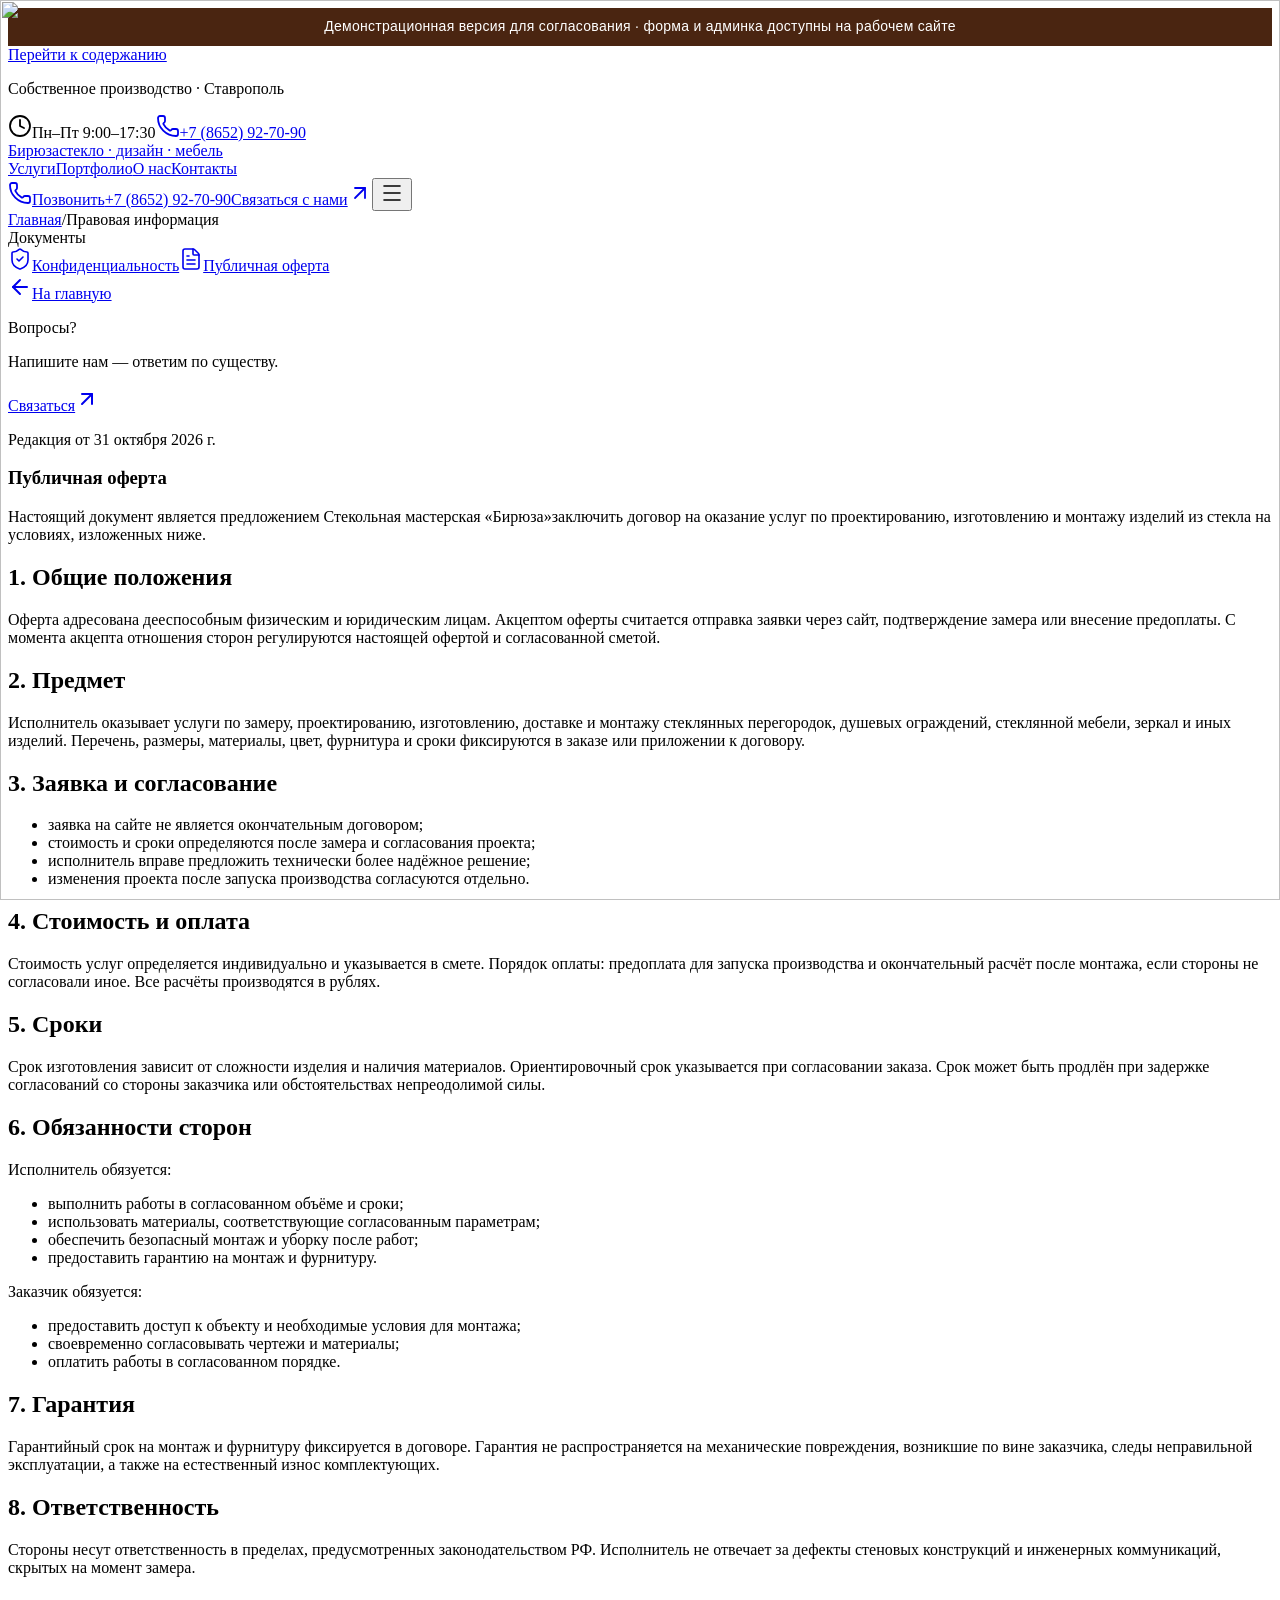
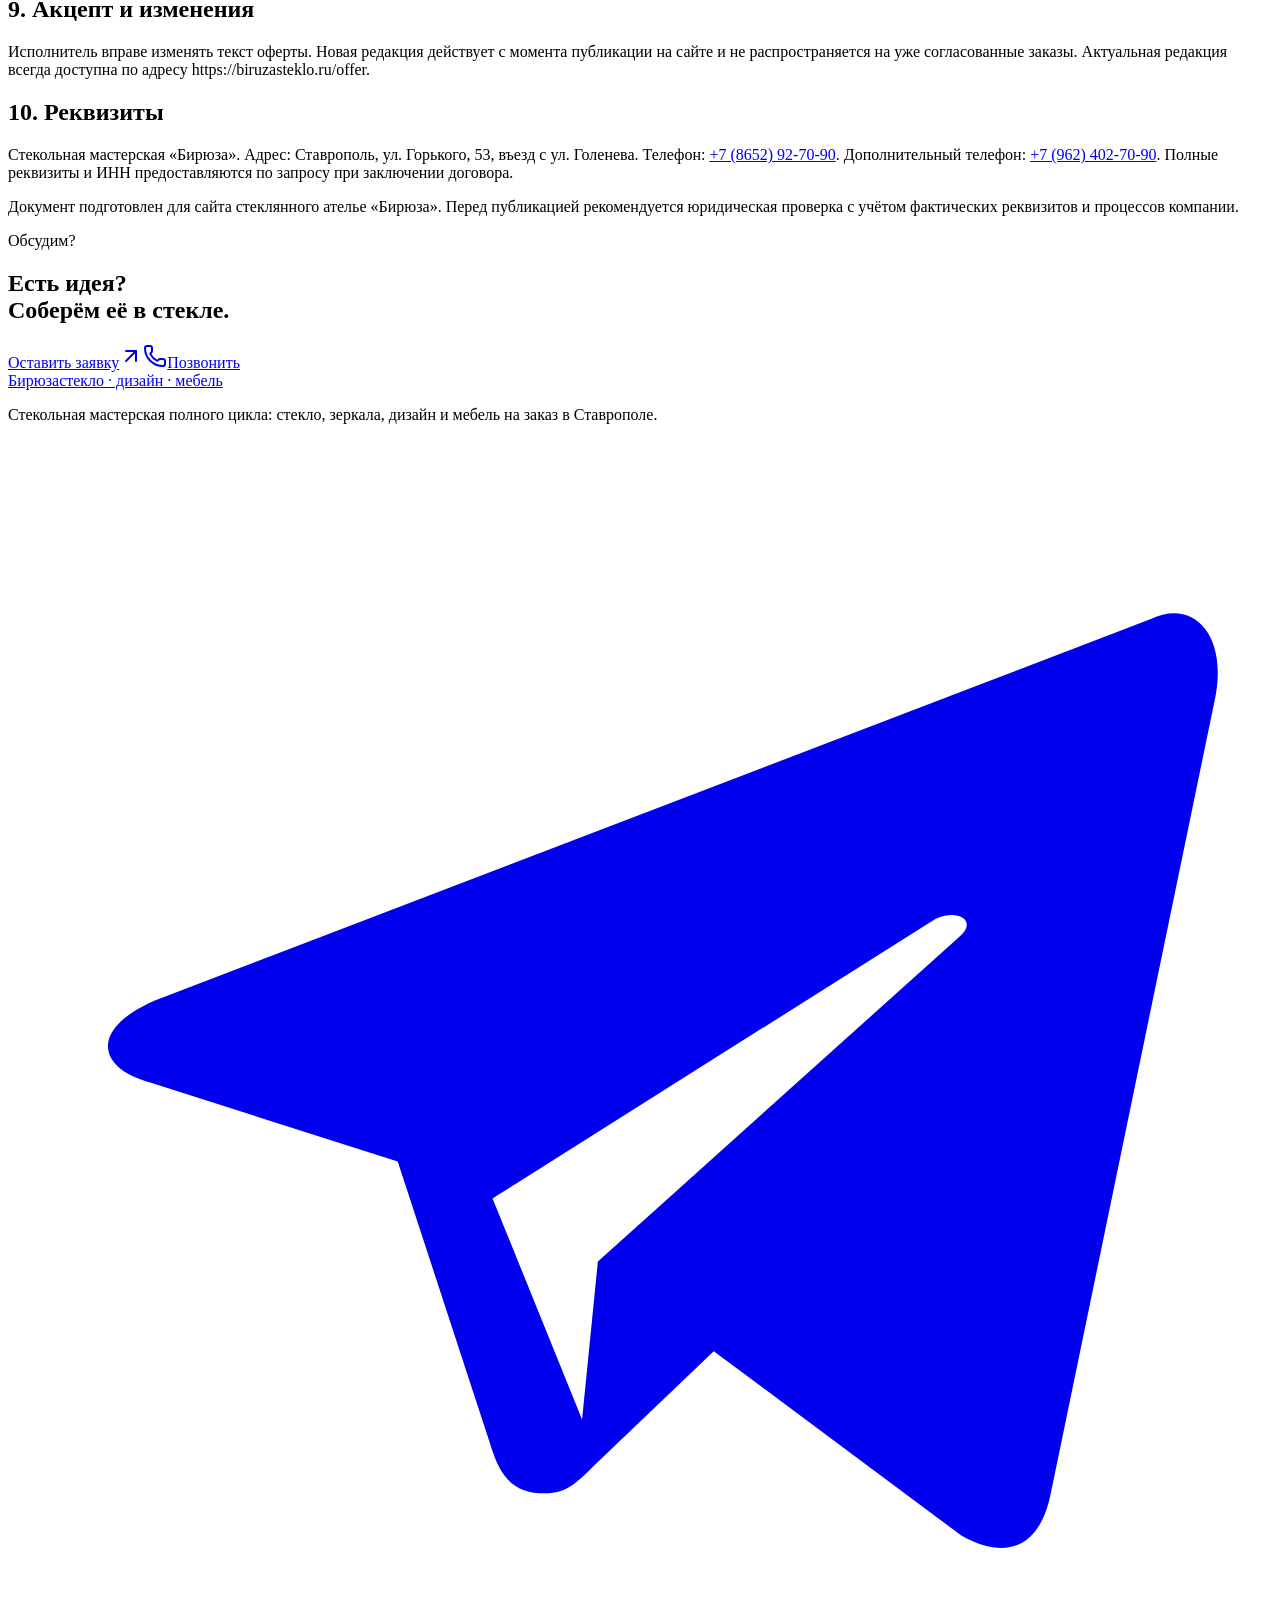
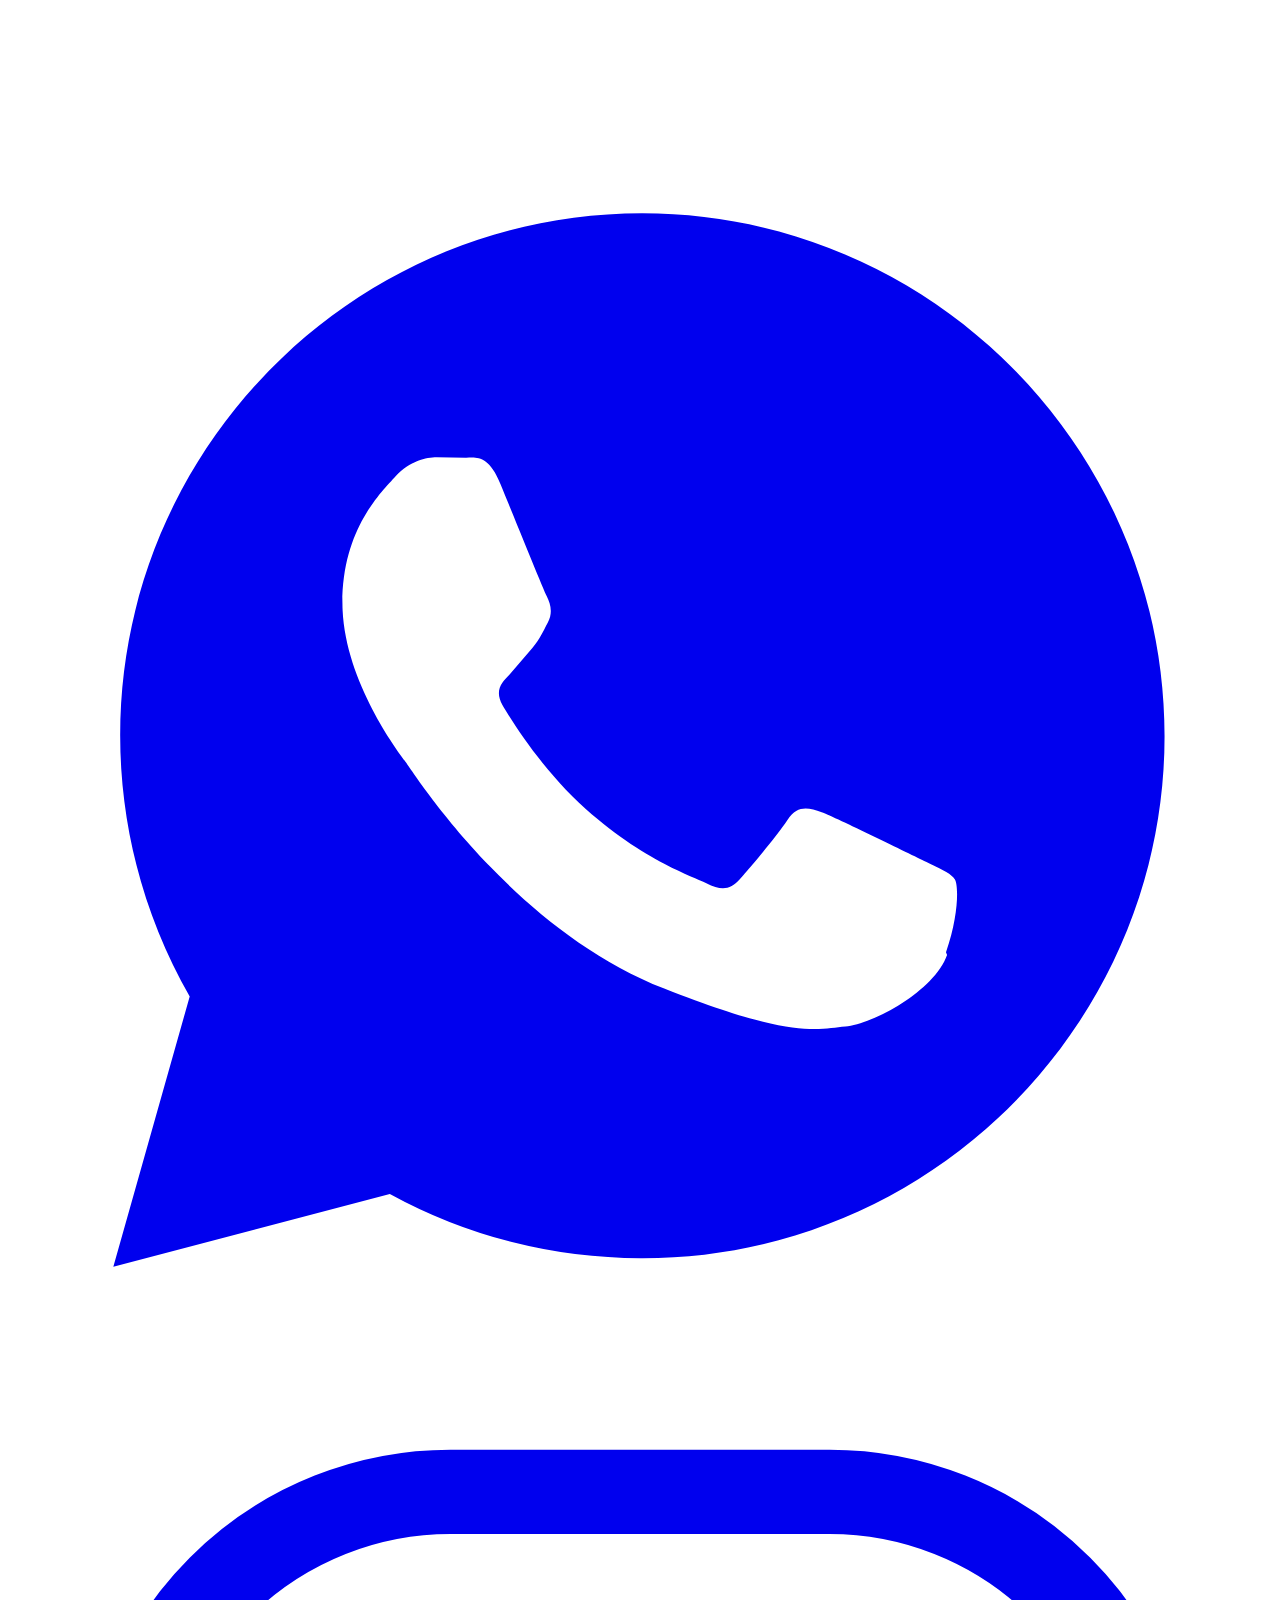
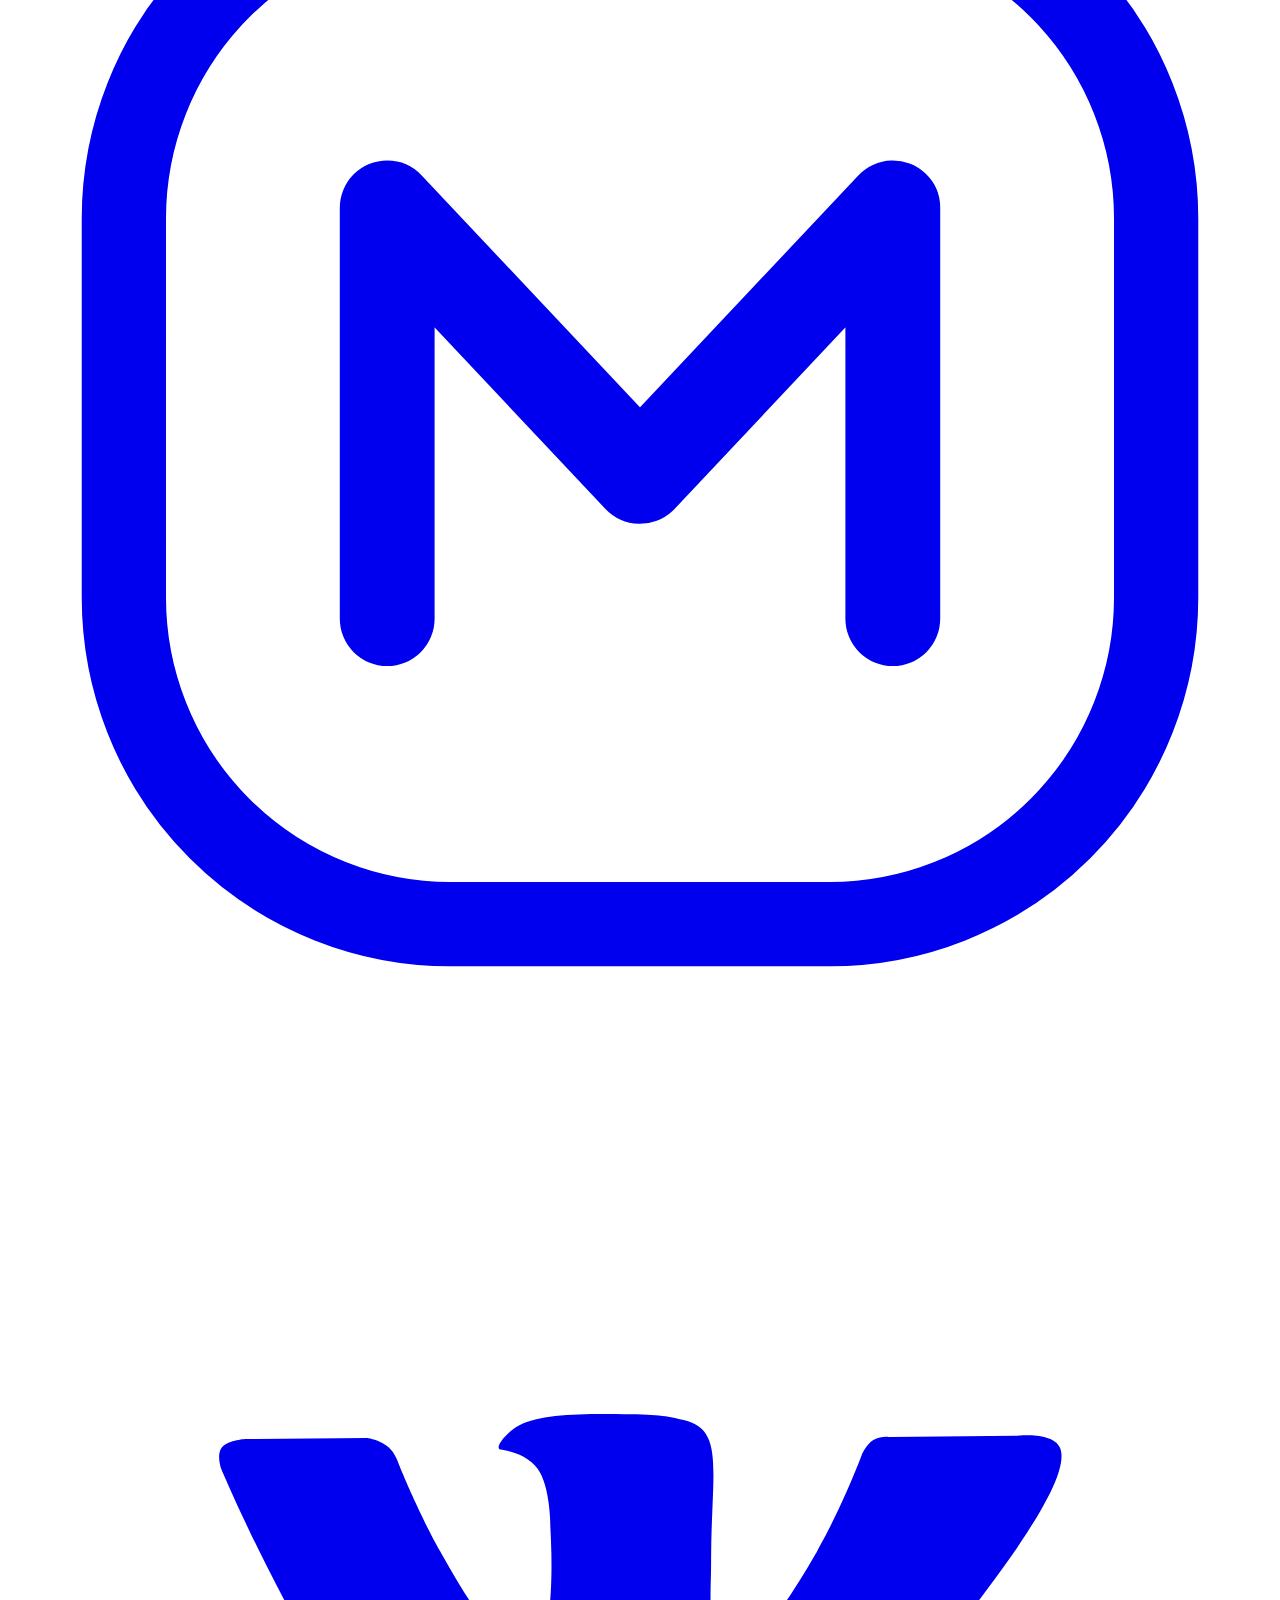
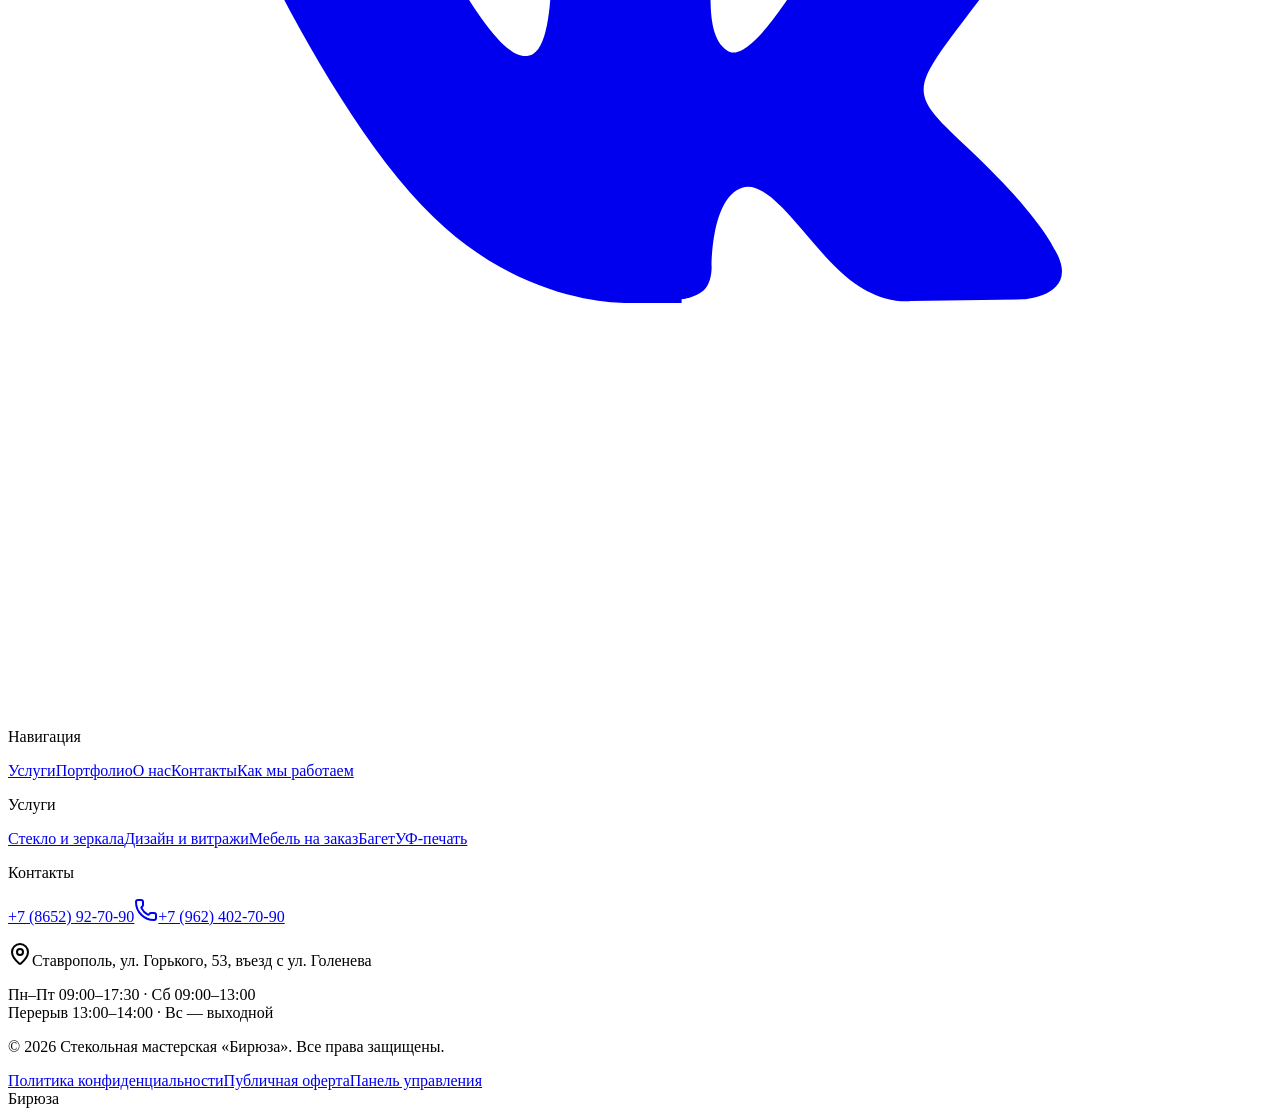
==== offer/index.html @ 962a3eff "Biryuza static preview for approval" ====
<!DOCTYPE html>
<html lang="ru"><head><base href="/biryuza-preview/"><meta charset="utf-8"><meta name="viewport" content="width=device-width, initial-scale=1"><link rel="stylesheet" href="assets/css/f6f8ce26c393e2b7.css" data-precedence="next"><meta name="theme-color" content="#4A2511"><meta name="color-scheme" content="light"><title>Публичная оферта — Бирюза</title><meta name="description" content="Условия оказания услуг стекольной мастерской «Бирюза»: стекло, зеркала, дизайн и мебель на заказ."><meta name="application-name" content="Стекольная мастерская «Бирюза»"><meta name="author" content="Стекольная мастерская «Бирюза»"><link rel="manifest" href="/manifest.webmanifest"><meta name="keywords" content="стекольная мастерская Ставрополь,стекло и зеркала,зеркала на заказ,стеклянные перегородки,душевые кабины из стекла,мебель на заказ,витражи,Бирюза,улица Горького 53"><meta name="creator" content="Стекольная мастерская «Бирюза»"><meta name="robots" content="index, follow"><meta name="category" content="Строительство и дизайн интерьера"><link rel="canonical" href="https://biruzasteklo.ru/offer"><meta property="og:title" content="Бирюза — стекло, дизайн и мебель в Ставрополе"><meta property="og:description" content="Стекольная мастерская «Бирюза» в Ставрополе: стекло, зеркала, дизайн и мебель на заказ. Собственное производство, замер, изготовление и монтаж."><meta property="og:url" content="https://biruzasteklo.ru"><meta property="og:site_name" content="Бирюза"><meta property="og:locale" content="ru_RU"><meta property="og:image" content="https://biruzasteklo.ru/images/og.jpg"><meta property="og:image:width" content="1200"><meta property="og:image:height" content="630"><meta property="og:image:alt" content="Стекольная мастерская «Бирюза»"><meta property="og:type" content="website"><meta name="twitter:card" content="summary_large_image"><meta name="twitter:title" content="Бирюза — стекло, дизайн и мебель"><meta name="twitter:description" content="Стекольная мастерская «Бирюза» в Ставрополе: стекло, зеркала, дизайн и мебель на заказ. Собственное производство, замер, изготовление и монтаж."><meta name="twitter:image" content="https://biruzasteklo.ru/images/og.jpg"><link rel="icon" href="icon.png" type="image/png"><link rel="apple-touch-icon" href="brand/biryuza-logo-180.png"><meta name="robots" content="noindex, nofollow"></head><body class="bg-white font-sans text-ink antialiased"><div style="background:#4A2511;color:#fff;text-align:center;padding:9px 16px;font:14px/1.4 Arial,sans-serif;letter-spacing:.02em">Демонстрационная версия для согласования · форма и админка доступны на рабочем сайте</div><div hidden=""><!--$--><!--/$--></div><a href="#main-content" class="sr-only z-[100] rounded-full bg-cocoa px-5 py-3 text-sm text-white focus:not-sr-only focus:fixed focus:left-4 focus:top-4">Перейти к содержанию</a><div class="hidden bg-cocoa text-white/70 md:block"><div class="shell flex h-9 items-center justify-between text-[10px] font-medium uppercase tracking-[0.18em]"><p>Собственное производство · Ставрополь</p><div class="flex items-center gap-7"><span class="inline-flex items-center gap-2"><svg xmlns="http://www.w3.org/2000/svg" width="24" height="24" viewbox="0 0 24 24" fill="none" stroke="currentColor" stroke-width="1.8" stroke-linecap="round" stroke-linejoin="round" class="lucide lucide-clock h-3 w-3 text-mint" aria-hidden="true"><circle cx="12" cy="12" r="10"></circle><path d="M12 6v6l4 2"></path></svg>Пн–Пт 9:00–17:30</span><a href="tel:+78652927090" class="inline-flex items-center gap-2 text-white transition hover:text-mint"><svg xmlns="http://www.w3.org/2000/svg" width="24" height="24" viewbox="0 0 24 24" fill="none" stroke="currentColor" stroke-width="1.8" stroke-linecap="round" stroke-linejoin="round" class="lucide lucide-phone h-3 w-3 text-mint" aria-hidden="true"><path d="M13.832 16.568a1 1 0 0 0 1.213-.303l.355-.465A2 2 0 0 1 17 15h3a2 2 0 0 1 2 2v3a2 2 0 0 1-2 2A18 18 0 0 1 2 4a2 2 0 0 1 2-2h3a2 2 0 0 1 2 2v3a2 2 0 0 1-.8 1.6l-.468.351a1 1 0 0 0-.292 1.233 14 14 0 0 0 6.392 6.384"></path></svg>+7 (8652) 92-70-90</a></div></div></div><header class="sticky top-0 z-50 border-b transition duration-300 border-transparent bg-white"><div class="shell flex h-[74px] items-center justify-between gap-6 lg:h-[86px]"><a aria-label="Бирюза — на главную" class="group inline-flex" href="./"><span class="inline-flex items-center gap-3"><span class="relative block shrink-0 overflow-hidden rounded-full ring-1 transition duration-500 group-hover:-translate-y-0.5 ring-cocoa/10 h-12 w-12 sm:h-[52px] sm:w-[52px]"><img alt="" decoding="async" data-nimg="fill" class="object-cover" style="position:absolute;height:100%;width:100%;left:0;top:0;right:0;bottom:0;color:transparent" src="brand/biryuza-logo-circle.png"></span><span class="flex flex-col"><span class="font-brand leading-none text-[30px] sm:text-[32px] text-cocoa">Бирюза</span><span class="mt-1.5 text-[8px] font-semibold uppercase tracking-[0.17em] sm:text-[8.5px] text-cocoa/50">стекло · дизайн · мебель</span></span></span></a><nav aria-label="Основная навигация" class="hidden items-center gap-8 lg:flex"><a class="group relative py-2 text-[13px] font-medium text-cocoa/70 transition hover:text-cocoa" href="#">Услуги<span class="absolute -bottom-0.5 left-0 h-px w-0 bg-cocoa transition-all duration-300 group-hover:w-full"></span></a><a class="group relative py-2 text-[13px] font-medium text-cocoa/70 transition hover:text-cocoa" href="#">Портфолио<span class="absolute -bottom-0.5 left-0 h-px w-0 bg-cocoa transition-all duration-300 group-hover:w-full"></span></a><a class="group relative py-2 text-[13px] font-medium text-cocoa/70 transition hover:text-cocoa" href="#">О нас<span class="absolute -bottom-0.5 left-0 h-px w-0 bg-cocoa transition-all duration-300 group-hover:w-full"></span></a><a class="group relative py-2 text-[13px] font-medium text-cocoa/70 transition hover:text-cocoa" href="#">Контакты<span class="absolute -bottom-0.5 left-0 h-px w-0 bg-cocoa transition-all duration-300 group-hover:w-full"></span></a></nav><div class="flex items-center gap-2 sm:gap-3"><a href="tel:+78652927090" class="hidden items-center gap-2 text-[13px] font-semibold text-cocoa transition hover:text-cocoa-500 md:inline-flex xl:hidden"><svg xmlns="http://www.w3.org/2000/svg" width="24" height="24" viewbox="0 0 24 24" fill="none" stroke="currentColor" stroke-width="1.8" stroke-linecap="round" stroke-linejoin="round" class="lucide lucide-phone h-4 w-4" aria-hidden="true"><path d="M13.832 16.568a1 1 0 0 0 1.213-.303l.355-.465A2 2 0 0 1 17 15h3a2 2 0 0 1 2 2v3a2 2 0 0 1-2 2A18 18 0 0 1 2 4a2 2 0 0 1 2-2h3a2 2 0 0 1 2 2v3a2 2 0 0 1-.8 1.6l-.468.351a1 1 0 0 0-.292 1.233 14 14 0 0 0 6.392 6.384"></path></svg><span class="sr-only sm:not-sr-only">Позвонить</span></a><a href="tel:+78652927090" class="hidden text-[13px] font-semibold text-cocoa transition hover:text-cocoa-500 xl:inline-flex">+7 (8652) 92-70-90</a><a class="btn-primary hidden min-h-[46px] px-5 text-[13px] sm:inline-flex" href="#">Связаться с нами<svg xmlns="http://www.w3.org/2000/svg" width="24" height="24" viewbox="0 0 24 24" fill="none" stroke="currentColor" stroke-width="1.8" stroke-linecap="round" stroke-linejoin="round" class="lucide lucide-arrow-up-right h-4 w-4" aria-hidden="true"><path d="M7 7h10v10"></path><path d="M7 17 17 7"></path></svg></a><button type="button" aria-label="Открыть меню" aria-expanded="false" aria-controls="mobile-menu" class="inline-flex h-11 w-11 items-center justify-center rounded-full border border-cocoa/15 text-cocoa transition hover:bg-cocoa hover:text-white lg:hidden"><svg xmlns="http://www.w3.org/2000/svg" width="24" height="24" viewbox="0 0 24 24" fill="none" stroke="currentColor" stroke-width="1.6" stroke-linecap="round" stroke-linejoin="round" class="lucide lucide-menu h-5 w-5" aria-hidden="true"><path d="M4 5h16"></path><path d="M4 12h16"></path><path d="M4 19h16"></path></svg></button></div></div></header><main id="main-content"><section class="bg-[#FBFAF8] py-14 sm:py-20 lg:py-24"><div class="shell"><div class="flex flex-wrap items-center gap-2 text-[10px] font-semibold uppercase tracking-[0.16em] text-cocoa/35"><a class="transition hover:text-cocoa" href="./">Главная</a><span>/</span><span class="text-cocoa/60">Правовая информация</span></div><div class="mt-8 grid gap-12 lg:grid-cols-[240px_1fr] lg:gap-20"><aside class="lg:sticky lg:top-32 lg:self-start"><span class="eyebrow">Документы</span><div class="mt-5 flex flex-col gap-1.5"><a class="flex items-center gap-2.5 rounded-xl px-3.5 py-3 text-[12px] text-cocoa/50 transition hover:bg-white hover:text-cocoa" href="privacy/"><svg xmlns="http://www.w3.org/2000/svg" width="24" height="24" viewbox="0 0 24 24" fill="none" stroke="currentColor" stroke-width="1.6" stroke-linecap="round" stroke-linejoin="round" class="lucide lucide-shield-check h-4 w-4" aria-hidden="true"><path d="M20 13c0 5-3.5 7.5-7.66 8.95a1 1 0 0 1-.67-.01C7.5 20.5 4 18 4 13V6a1 1 0 0 1 1-1c2 0 4.5-1.2 6.24-2.72a1.17 1.17 0 0 1 1.52 0C14.51 3.81 17 5 19 5a1 1 0 0 1 1 1z"></path><path d="m9 12 2 2 4-4"></path></svg>Конфиденциальность</a><a class="flex items-center gap-2.5 rounded-xl bg-white px-3.5 py-3 text-[12px] font-semibold text-cocoa shadow-sm ring-1 ring-cocoa/5" href="offer/"><svg xmlns="http://www.w3.org/2000/svg" width="24" height="24" viewbox="0 0 24 24" fill="none" stroke="currentColor" stroke-width="1.6" stroke-linecap="round" stroke-linejoin="round" class="lucide lucide-file-text h-4 w-4" aria-hidden="true"><path d="M6 22a2 2 0 0 1-2-2V4a2 2 0 0 1 2-2h8a2.4 2.4 0 0 1 1.704.706l3.588 3.588A2.4 2.4 0 0 1 20 8v12a2 2 0 0 1-2 2z"></path><path d="M14 2v5a1 1 0 0 0 1 1h5"></path><path d="M10 9H8"></path><path d="M16 13H8"></path><path d="M16 17H8"></path></svg>Публичная оферта</a></div><a class="mt-7 inline-flex items-center gap-2 text-[11px] font-semibold uppercase tracking-[0.12em] text-cocoa/45 transition hover:text-cocoa" href="./"><svg xmlns="http://www.w3.org/2000/svg" width="24" height="24" viewbox="0 0 24 24" fill="none" stroke="currentColor" stroke-width="2" stroke-linecap="round" stroke-linejoin="round" class="lucide lucide-arrow-left h-3.5 w-3.5" aria-hidden="true"><path d="m12 19-7-7 7-7"></path><path d="M19 12H5"></path></svg>На главную</a><div class="mt-10 hidden rounded-2xl border border-cocoa/10 bg-white p-4 lg:block"><p class="text-[10px] font-semibold uppercase tracking-[0.16em] text-cocoa/35">Вопросы?</p><p class="mt-2 text-[12px] leading-relaxed text-cocoa/50">Напишите нам — ответим по существу.</p><a class="mt-3 inline-flex items-center gap-1.5 text-[11px] font-semibold text-cocoa" href="#">Связаться<svg xmlns="http://www.w3.org/2000/svg" width="24" height="24" viewbox="0 0 24 24" fill="none" stroke="currentColor" stroke-width="2" stroke-linecap="round" stroke-linejoin="round" class="lucide lucide-arrow-up-right h-3.5 w-3.5" aria-hidden="true"><path d="M7 7h10v10"></path><path d="M7 17 17 7"></path></svg></a></div></aside><article class="min-w-0"><p class="text-[10px] font-semibold uppercase tracking-[0.18em] text-cocoa/35">Редакция от <!-- -->31 октября 2026 г.</p><h1 class="mt-4 max-w-3xl font-serif text-[38px] leading-[1.05] tracking-[-0.025em] text-cocoa sm:text-[52px]">Публичная оферта</h1><div class="mt-9 rounded-[24px] border border-cocoa/10 bg-white p-6 sm:p-9 lg:p-11"><div class="legal-prose"><p>Настоящий документ является предложением <!-- -->Стекольная мастерская «Бирюза»<!-- -->заключить договор на оказание услуг по проектированию, изготовлению и монтажу изделий из стекла на условиях, изложенных ниже.</p><h2>1. Общие положения</h2><p>Оферта адресована дееспособным физическим и юридическим лицам. Акцептом оферты считается отправка заявки через сайт, подтверждение замера или внесение предоплаты. С момента акцепта отношения сторон регулируются настоящей офертой и согласованной сметой.</p><h2>2. Предмет</h2><p>Исполнитель оказывает услуги по замеру, проектированию, изготовлению, доставке и монтажу стеклянных перегородок, душевых ограждений, стеклянной мебели, зеркал и иных изделий. Перечень, размеры, материалы, цвет, фурнитура и сроки фиксируются в заказе или приложении к договору.</p><h2>3. Заявка и согласование</h2><ul><li>заявка на сайте не является окончательным договором;</li><li>стоимость и сроки определяются после замера и согласования проекта;</li><li>исполнитель вправе предложить технически более надёжное решение;</li><li>изменения проекта после запуска производства согласуются отдельно.</li></ul><h2>4. Стоимость и оплата</h2><p>Стоимость услуг определяется индивидуально и указывается в смете. Порядок оплаты: предоплата для запуска производства и окончательный расчёт после монтажа, если стороны не согласовали иное. Все расчёты производятся в рублях.</p><h2>5. Сроки</h2><p>Срок изготовления зависит от сложности изделия и наличия материалов. Ориентировочный срок указывается при согласовании заказа. Срок может быть продлён при задержке согласований со стороны заказчика или обстоятельствах непреодолимой силы.</p><h2>6. Обязанности сторон</h2><p>Исполнитель обязуется:</p><ul><li>выполнить работы в согласованном объёме и сроки;</li><li>использовать материалы, соответствующие согласованным параметрам;</li><li>обеспечить безопасный монтаж и уборку после работ;</li><li>предоставить гарантию на монтаж и фурнитуру.</li></ul><p>Заказчик обязуется:</p><ul><li>предоставить доступ к объекту и необходимые условия для монтажа;</li><li>своевременно согласовывать чертежи и материалы;</li><li>оплатить работы в согласованном порядке.</li></ul><h2>7. Гарантия</h2><p>Гарантийный срок на монтаж и фурнитуру фиксируется в договоре. Гарантия не распространяется на механические повреждения, возникшие по вине заказчика, следы неправильной эксплуатации, а также на естественный износ комплектующих.</p><h2>8. Ответственность</h2><p>Стороны несут ответственность в пределах, предусмотренных законодательством РФ. Исполнитель не отвечает за дефекты стеновых конструкций и инженерных коммуникаций, скрытых на момент замера.</p><h2>9. Акцепт и изменения</h2><p>Исполнитель вправе изменять текст оферты. Новая редакция действует с момента публикации на сайте и не распространяется на уже согласованные заказы. Актуальная редакция всегда доступна по адресу<!-- --> <!-- -->https://biruzasteklo.ru<!-- -->/offer.</p><h2>10. Реквизиты</h2><p>Стекольная мастерская «Бирюза»<!-- -->. Адрес: <!-- -->Ставрополь, ул. Горького, 53, въезд с ул. Голенева<!-- -->. Телефон:<!-- --> <a href="tel:+78652927090">+7 (8652) 92-70-90</a>. Дополнительный телефон:<!-- --> <a href="tel:+79624027090">+7 (962) 402-70-90</a>. Полные реквизиты и ИНН предоставляются по запросу при заключении договора.</p></div></div><p class="mt-5 text-[10px] leading-relaxed text-cocoa/30">Документ подготовлен для сайта стеклянного ателье «Бирюза». Перед публикацией рекомендуется юридическая проверка с учётом фактических реквизитов и процессов компании.</p></article></div></div></section><!--$--><!--/$--></main><footer class="relative overflow-hidden bg-cocoa text-white"><div class="shell relative"><div class="flex flex-col gap-7 border-b border-white/10 py-12 lg:flex-row lg:items-end lg:justify-between lg:py-16"><div><span class="eyebrow eyebrow-light">Обсудим?</span><h2 class="mt-5 max-w-2xl font-serif text-[34px] leading-[1.03] text-white sm:text-[46px] lg:text-[54px]">Есть идея?<br>Соберём её<!-- --> <span class="italic text-mint">в стекле.</span></h2></div><div class="flex flex-col gap-3 sm:flex-row"><a class="btn-mint group" href="#">Оставить заявку<svg xmlns="http://www.w3.org/2000/svg" width="24" height="24" viewbox="0 0 24 24" fill="none" stroke="currentColor" stroke-width="2" stroke-linecap="round" stroke-linejoin="round" class="lucide lucide-arrow-up-right h-4 w-4 transition-transform group-hover:-translate-y-0.5 group-hover:translate-x-0.5" aria-hidden="true"><path d="M7 7h10v10"></path><path d="M7 17 17 7"></path></svg></a><a href="tel:+78652927090" class="btn-light-outline"><svg xmlns="http://www.w3.org/2000/svg" width="24" height="24" viewbox="0 0 24 24" fill="none" stroke="currentColor" stroke-width="2" stroke-linecap="round" stroke-linejoin="round" class="lucide lucide-phone h-4 w-4" aria-hidden="true"><path d="M13.832 16.568a1 1 0 0 0 1.213-.303l.355-.465A2 2 0 0 1 17 15h3a2 2 0 0 1 2 2v3a2 2 0 0 1-2 2A18 18 0 0 1 2 4a2 2 0 0 1 2-2h3a2 2 0 0 1 2 2v3a2 2 0 0 1-.8 1.6l-.468.351a1 1 0 0 0-.292 1.233 14 14 0 0 0 6.392 6.384"></path></svg>Позвонить</a></div></div><div class="grid gap-10 py-12 sm:grid-cols-2 lg:grid-cols-[1.45fr_0.7fr_0.8fr_1.05fr] lg:py-14"><div><a aria-label="Бирюза — на главную" class="group inline-flex" href="./"><span class="inline-flex items-center gap-3"><span class="relative block shrink-0 overflow-hidden rounded-full ring-1 transition duration-500 group-hover:-translate-y-0.5 ring-white/20 h-12 w-12 sm:h-[52px] sm:w-[52px]"><img alt="" loading="lazy" decoding="async" data-nimg="fill" class="object-cover" style="position:absolute;height:100%;width:100%;left:0;top:0;right:0;bottom:0;color:transparent" src="brand/biryuza-logo-circle.png"></span><span class="flex flex-col"><span class="font-brand leading-none text-[30px] sm:text-[32px] text-white">Бирюза</span><span class="mt-1.5 text-[8px] font-semibold uppercase tracking-[0.17em] sm:text-[8.5px] text-white/55">стекло · дизайн · мебель</span></span></span></a><p class="mt-5 max-w-[280px] text-[12px] leading-relaxed text-white/45">Стекольная мастерская полного цикла: стекло, зеркала, дизайн и мебель на заказ в Ставрополе.</p><div class="mt-6 flex gap-2"><a href="https://t.me/+79624027090" target="_blank" rel="noopener noreferrer" aria-label="Telegram" class="flex h-9 w-9 items-center justify-center rounded-full border border-white/15 text-white/65 transition hover:border-mint hover:bg-mint hover:text-cocoa"><svg viewbox="0 0 24 24" fill="currentColor" aria-hidden="true" class="h-4 w-4"><path d="M21.7 3.4 2.9 10.6c-1.3.5-1.3 1.3-.2 1.6l4.7 1.5 1.8 5.5c.2.6.5.8 1 .8.4 0 .6-.2.9-.5l2.3-2.2 4.7 3.5c.9.5 1.5.2 1.7-.8L22.9 5c.3-1.3-.4-2-1.2-1.6ZM9.2 14.4l8.4-5.3c.4-.2.8 0 .5.3l-6.9 6.2-.3 3-1.7-4.2Z"></path></svg></a><a href="https://wa.me/79624027090?text=%D0%97%D0%B4%D1%80%D0%B0%D0%B2%D1%81%D1%82%D0%B2%D1%83%D0%B9%D1%82%D0%B5%21%20%D0%A5%D0%BE%D1%87%D1%83%20%D0%BE%D0%B1%D1%81%D1%83%D0%B4%D0%B8%D1%82%D1%8C%20%D0%BF%D1%80%D0%BE%D0%B5%D0%BA%D1%82%20%D0%B8%D0%B7%20%D1%81%D1%82%D0%B5%D0%BA%D0%BB%D0%B0." target="_blank" rel="noopener noreferrer" aria-label="WhatsApp" class="flex h-9 w-9 items-center justify-center rounded-full border border-white/15 text-white/65 transition hover:border-mint hover:bg-mint hover:text-cocoa"><svg viewbox="0 0 24 24" fill="currentColor" aria-hidden="true" class="h-4 w-4"><path d="M12.04 2C6.58 2 2.13 6.45 2.13 11.91c0 1.75.46 3.46 1.32 4.96L2 22l5.25-1.38a9.9 9.9 0 0 0 4.79 1.22h.01c5.46 0 9.91-4.45 9.91-9.91C21.96 6.45 17.5 2 12.04 2Zm5.79 14.08c-.24.68-1.4 1.31-1.93 1.36-.53.05-1.02.24-3.44-.72-2.92-1.15-4.78-4.14-4.93-4.33-.14-.19-1.18-1.57-1.18-2.99 0-1.42.75-2.12 1.01-2.41.27-.29.58-.36.78-.36l.56.01c.18 0 .42-.07.65.5.24.58.81 1.99.88 2.13.07.14.12.31.02.5-.1.19-.15.31-.29.48l-.44.51c-.14.14-.29.3-.13.58.17.29.74 1.21 1.58 1.97 1.09.97 2 1.27 2.29 1.41.29.15.46.12.63-.07.17-.19.72-.84.91-1.13.19-.29.39-.24.65-.15.27.1 1.69.8 1.98.94.29.15.48.22.55.34.07.12.07.7-.17 1.38Z"></path></svg></a><a href="https://max.ru/join/HPb-wnF9pgkO5ux7q717PVGFh0cDM6GP8Q-xBWzBWQs" target="_blank" rel="noopener noreferrer" aria-label="MAX" class="flex h-9 w-9 items-center justify-center rounded-full border border-white/15 text-white/65 transition hover:border-mint hover:bg-mint hover:text-cocoa"><svg viewbox="0 0 24 24" fill="none" aria-hidden="true" class="h-4 w-4"><rect x="2.2" y="2.2" width="19.6" height="19.6" rx="6.2" stroke="currentColor" stroke-width="1.6"></rect><path d="M7.2 16V8.2l4.8 5.1 4.8-5.1V16" stroke="currentColor" stroke-width="1.8" stroke-linecap="round" stroke-linejoin="round"></path></svg></a><a href="https://vk.com/id798153363" target="_blank" rel="noopener noreferrer" aria-label="ВКонтакте" class="flex h-9 w-9 items-center justify-center rounded-full border border-white/15 text-white/65 transition hover:border-mint hover:bg-mint hover:text-cocoa"><svg viewbox="0 0 24 24" fill="currentColor" aria-hidden="true" class="h-4 w-4"><path d="M12.79 16.24s.29-.03.44-.19c.14-.15.13-.43.13-.43s-.02-1.3.58-1.5c.59-.19 1.34 1.26 2.14 1.82.6.42 1.06.33 1.06.33l2.14-.03s1.12-.07.59-.95c-.04-.07-.31-.66-1.59-1.87-1.34-1.26-1.16-1.06.45-3.25.98-1.33 1.38-2.14 1.25-2.49-.12-.33-.84-.24-.84-.24l-2.4.02s-.18-.03-.31.06c-.13.08-.21.26-.21.26s-.38 1.03-.89 1.91c-1.07 1.85-1.5 1.95-1.67 1.83-.41-.27-.31-1.07-.31-1.65 0-1.79.27-2.54-.52-2.73-.26-.06-.45-.11-1.12-.11-.86-.01-1.59 0-2 .21-.27.14-.48.44-.36.46.16.02.52.1.71.37.25.35.24 1.15.24 1.15s.14 2.1-.33 2.36c-.32.18-.77-.19-1.72-1.87-.49-.86-.86-1.81-.86-1.81s-.07-.18-.2-.27c-.15-.12-.37-.15-.37-.15l-2.29.02s-.34.01-.47.16c-.11.14-.01.41-.01.41s1.79 4.26 3.82 6.4c1.86 1.97 3.97 1.84 3.97 1.84h.95Z"></path></svg></a></div></div><div><p class="text-[9px] font-semibold uppercase tracking-[0.2em] text-white/30">Навигация</p><nav class="mt-5 flex flex-col gap-3" aria-label="Навигация в подвале"><a class="text-[13px] text-white/60 transition hover:text-mint" href="#">Услуги</a><a class="text-[13px] text-white/60 transition hover:text-mint" href="#">Портфолио</a><a class="text-[13px] text-white/60 transition hover:text-mint" href="#">О нас</a><a class="text-[13px] text-white/60 transition hover:text-mint" href="#">Контакты</a><a class="text-[13px] text-white/60 transition hover:text-mint" href="#">Как мы работаем</a></nav></div><div><p class="text-[9px] font-semibold uppercase tracking-[0.2em] text-white/30">Услуги</p><nav class="mt-5 flex flex-col gap-3" aria-label="Услуги в подвале"><a class="text-[13px] text-white/60 transition hover:text-mint" href="#">Стекло и зеркала</a><a class="text-[13px] text-white/60 transition hover:text-mint" href="#">Дизайн и витражи</a><a class="text-[13px] text-white/60 transition hover:text-mint" href="#">Мебель на заказ</a><a class="text-[13px] text-white/60 transition hover:text-mint" href="#">Багет</a><a class="text-[13px] text-white/60 transition hover:text-mint" href="#">УФ-печать</a></nav></div><div><p class="text-[9px] font-semibold uppercase tracking-[0.2em] text-white/30">Контакты</p><div class="mt-5 flex flex-col gap-4"><a href="tel:+78652927090" class="font-serif text-[24px] leading-tight text-white transition hover:text-mint">+7 (8652) 92-70-90</a><a href="tel:+79624027090" class="inline-flex items-center gap-2 text-[12px] text-white/55 transition hover:text-mint"><svg xmlns="http://www.w3.org/2000/svg" width="24" height="24" viewbox="0 0 24 24" fill="none" stroke="currentColor" stroke-width="2" stroke-linecap="round" stroke-linejoin="round" class="lucide lucide-phone h-3.5 w-3.5 text-mint/70" aria-hidden="true"><path d="M13.832 16.568a1 1 0 0 0 1.213-.303l.355-.465A2 2 0 0 1 17 15h3a2 2 0 0 1 2 2v3a2 2 0 0 1-2 2A18 18 0 0 1 2 4a2 2 0 0 1 2-2h3a2 2 0 0 1 2 2v3a2 2 0 0 1-.8 1.6l-.468.351a1 1 0 0 0-.292 1.233 14 14 0 0 0 6.392 6.384"></path></svg>+7 (962) 402-70-90</a><p class="inline-flex items-start gap-2 text-[12px] leading-relaxed text-white/55"><svg xmlns="http://www.w3.org/2000/svg" width="24" height="24" viewbox="0 0 24 24" fill="none" stroke="currentColor" stroke-width="2" stroke-linecap="round" stroke-linejoin="round" class="lucide lucide-map-pin mt-0.5 h-3.5 w-3.5 shrink-0 text-mint/70" aria-hidden="true"><path d="M20 10c0 4.993-5.539 10.193-7.399 11.799a1 1 0 0 1-1.202 0C9.539 20.193 4 14.993 4 10a8 8 0 0 1 16 0"></path><circle cx="12" cy="10" r="3"></circle></svg>Ставрополь, ул. Горького, 53, въезд с ул. Голенева</p><p class="text-[11px] leading-relaxed text-white/35">Пн–Пт 09:00–17:30 · Сб 09:00–13:00<br>Перерыв 13:00–14:00 · Вс — выходной</p></div></div></div><div class="flex flex-col gap-4 border-t border-white/10 py-6 text-[10px] text-white/30 sm:flex-row sm:items-center sm:justify-between"><p>© <!-- -->2026<!-- --> <!-- -->Стекольная мастерская «Бирюза»<!-- -->. Все права защищены.</p><div class="flex flex-wrap items-center gap-x-5 gap-y-2"><a class="transition hover:text-white/70" href="privacy/">Политика конфиденциальности</a><a class="transition hover:text-white/70" href="offer/">Публичная оферта</a><a class="transition hover:text-white/70" rel="nofollow" href="#">Панель управления</a></div></div></div><div aria-hidden="true" class="pointer-events-none absolute -bottom-[0.18em] left-1/2 -translate-x-1/2 select-none whitespace-nowrap font-brand text-[22vw] leading-none text-white/[0.022]">Бирюза</div></footer></body></html>
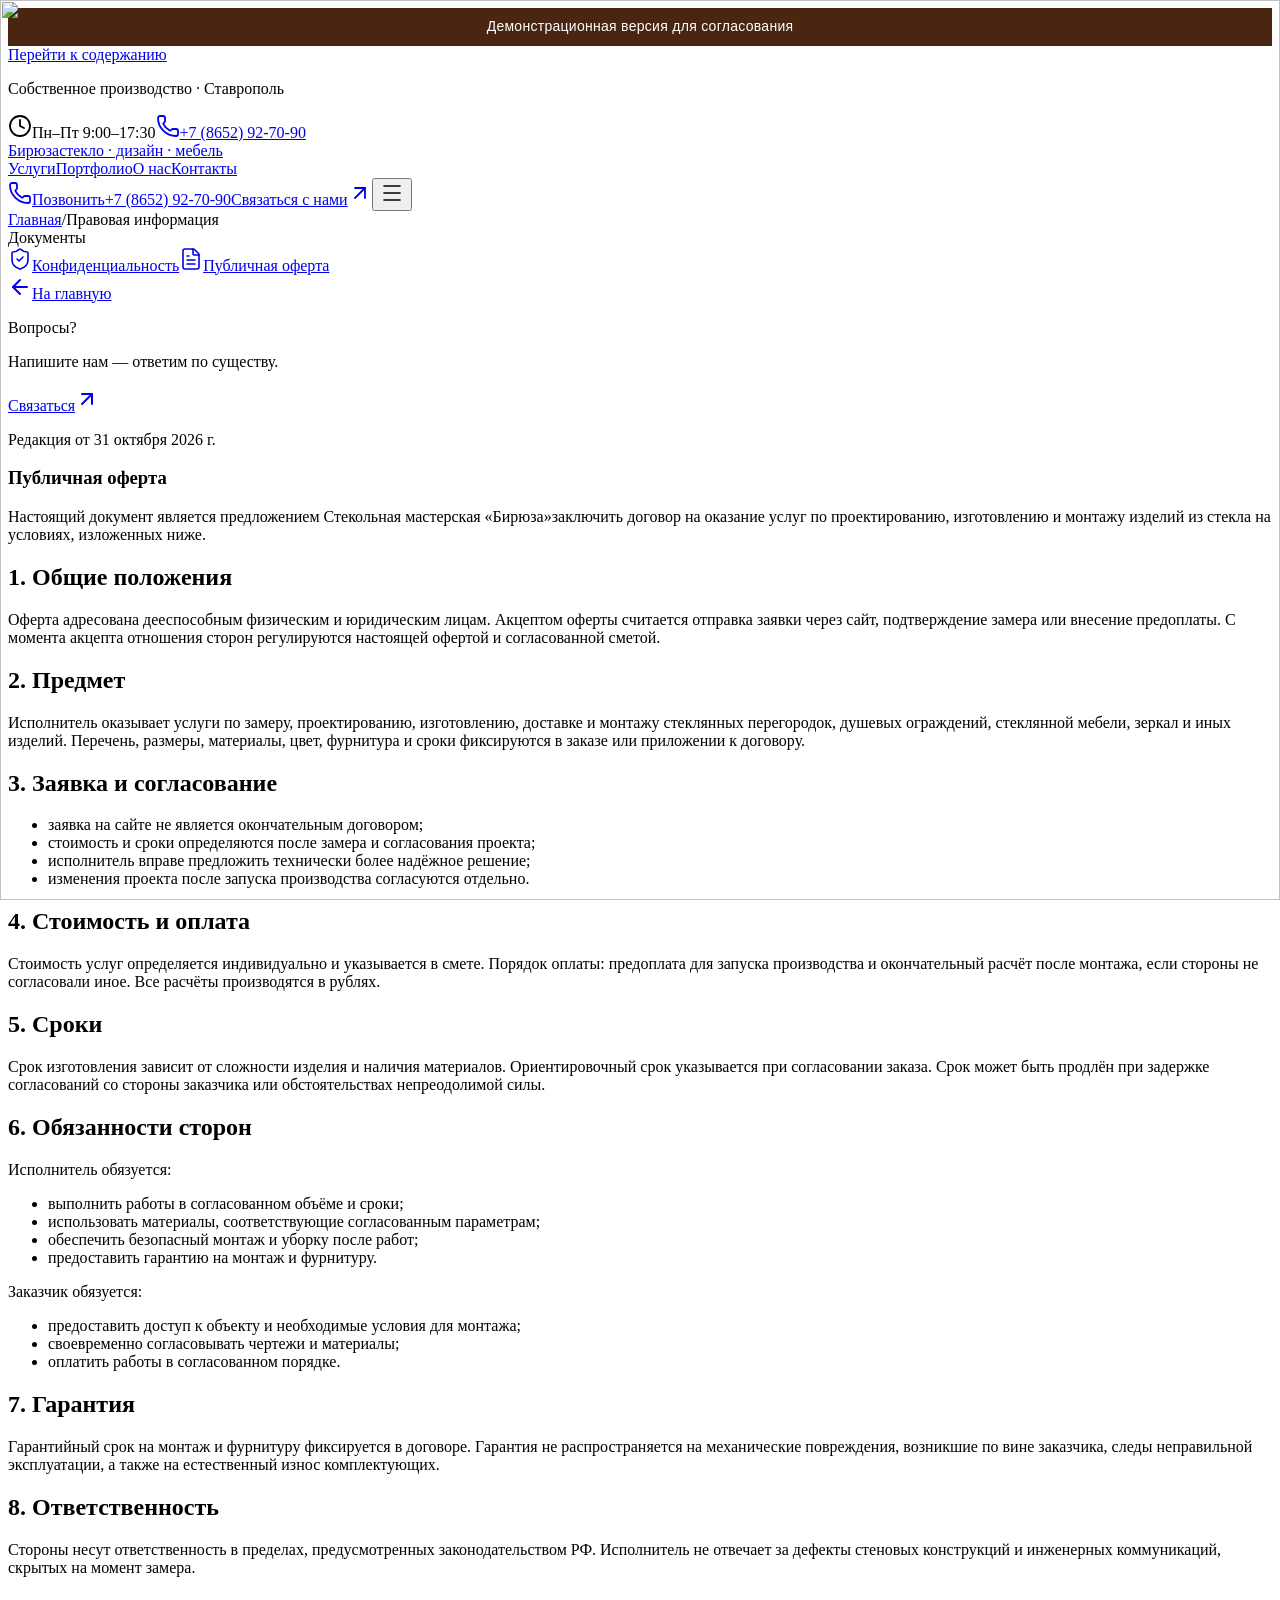
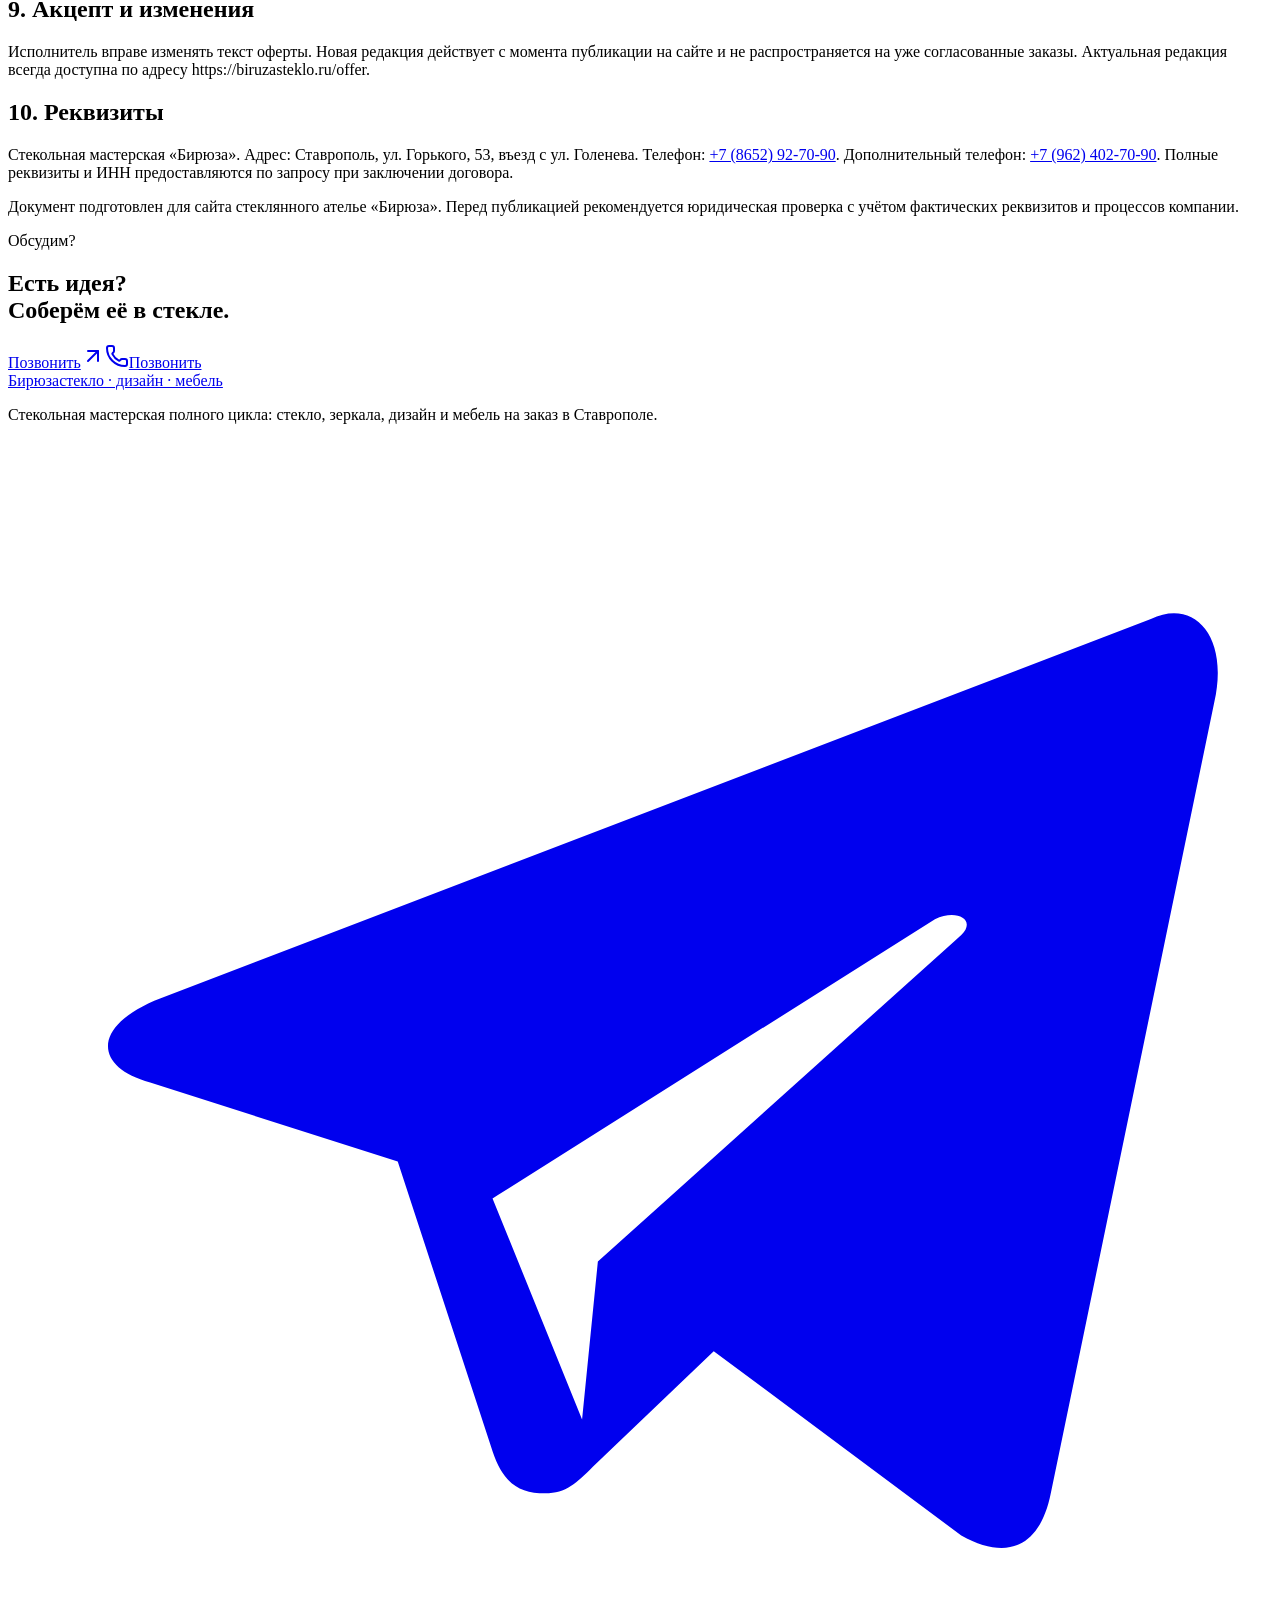
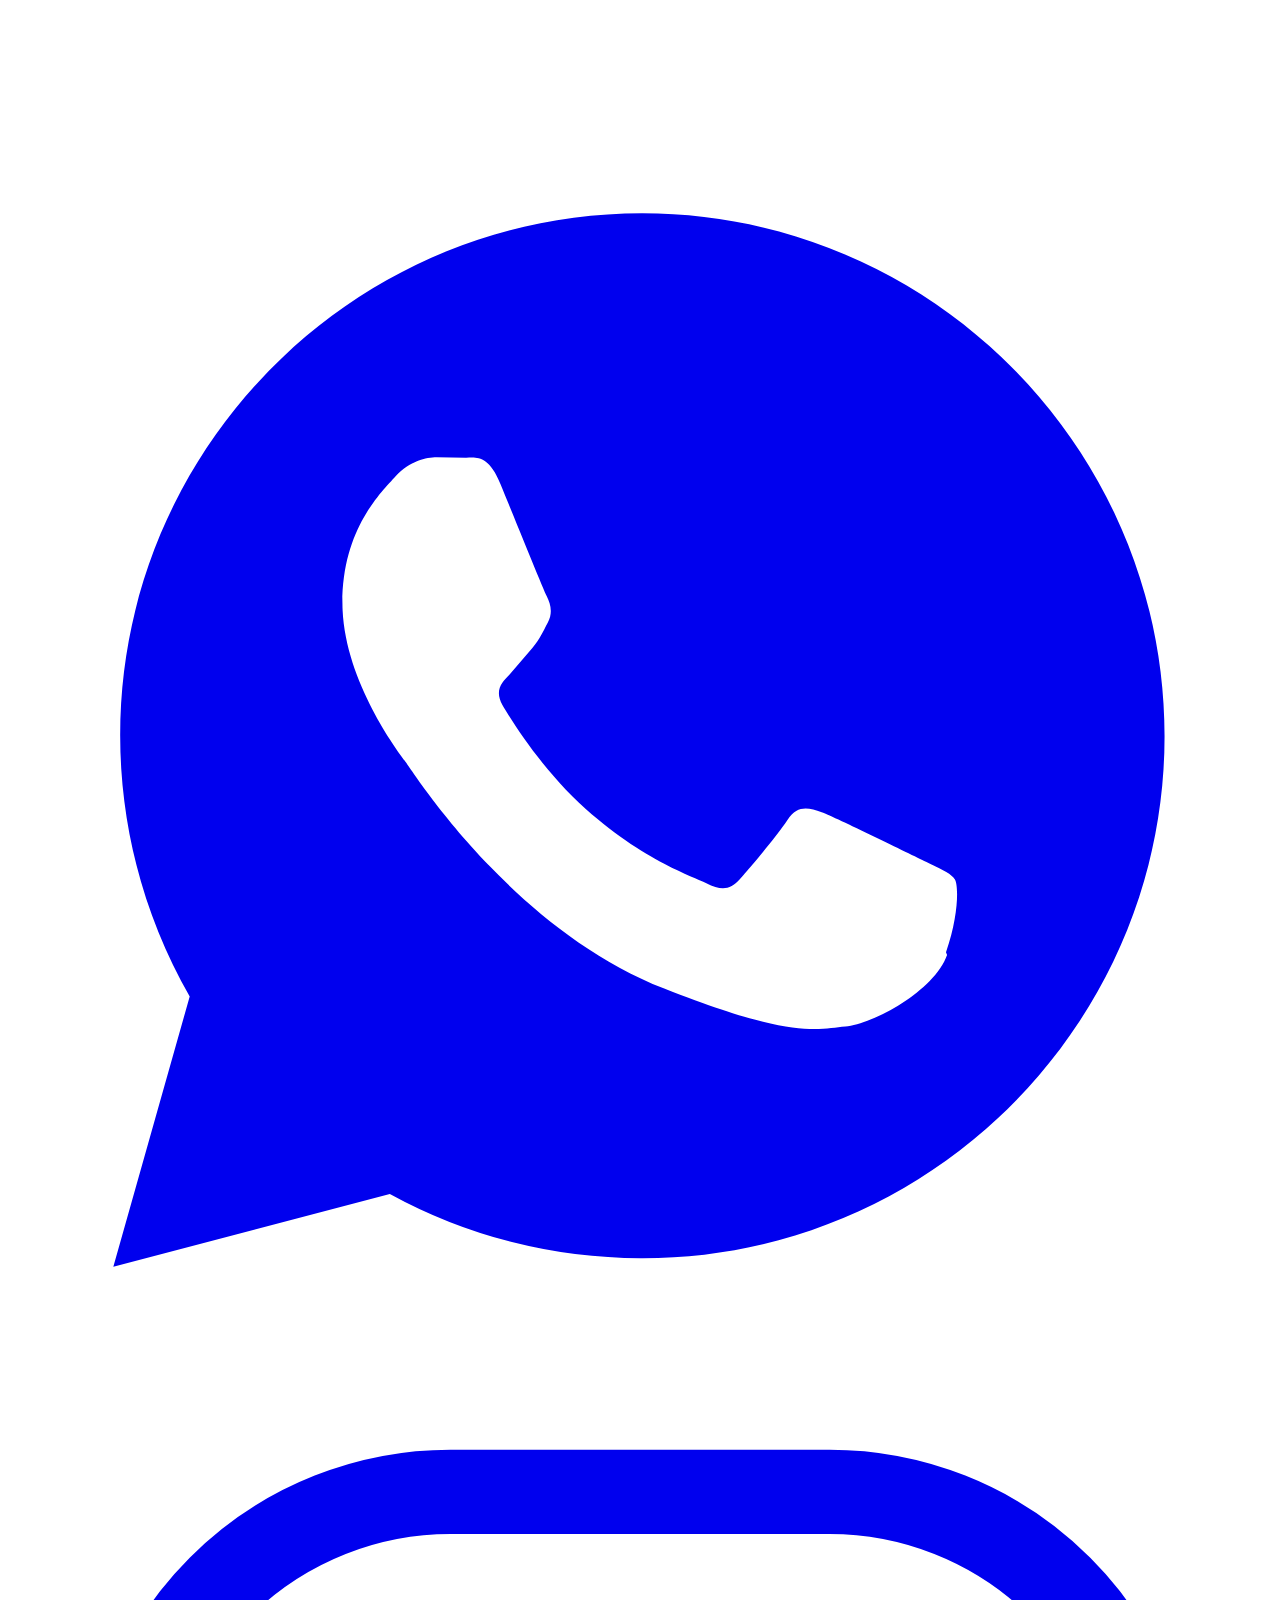
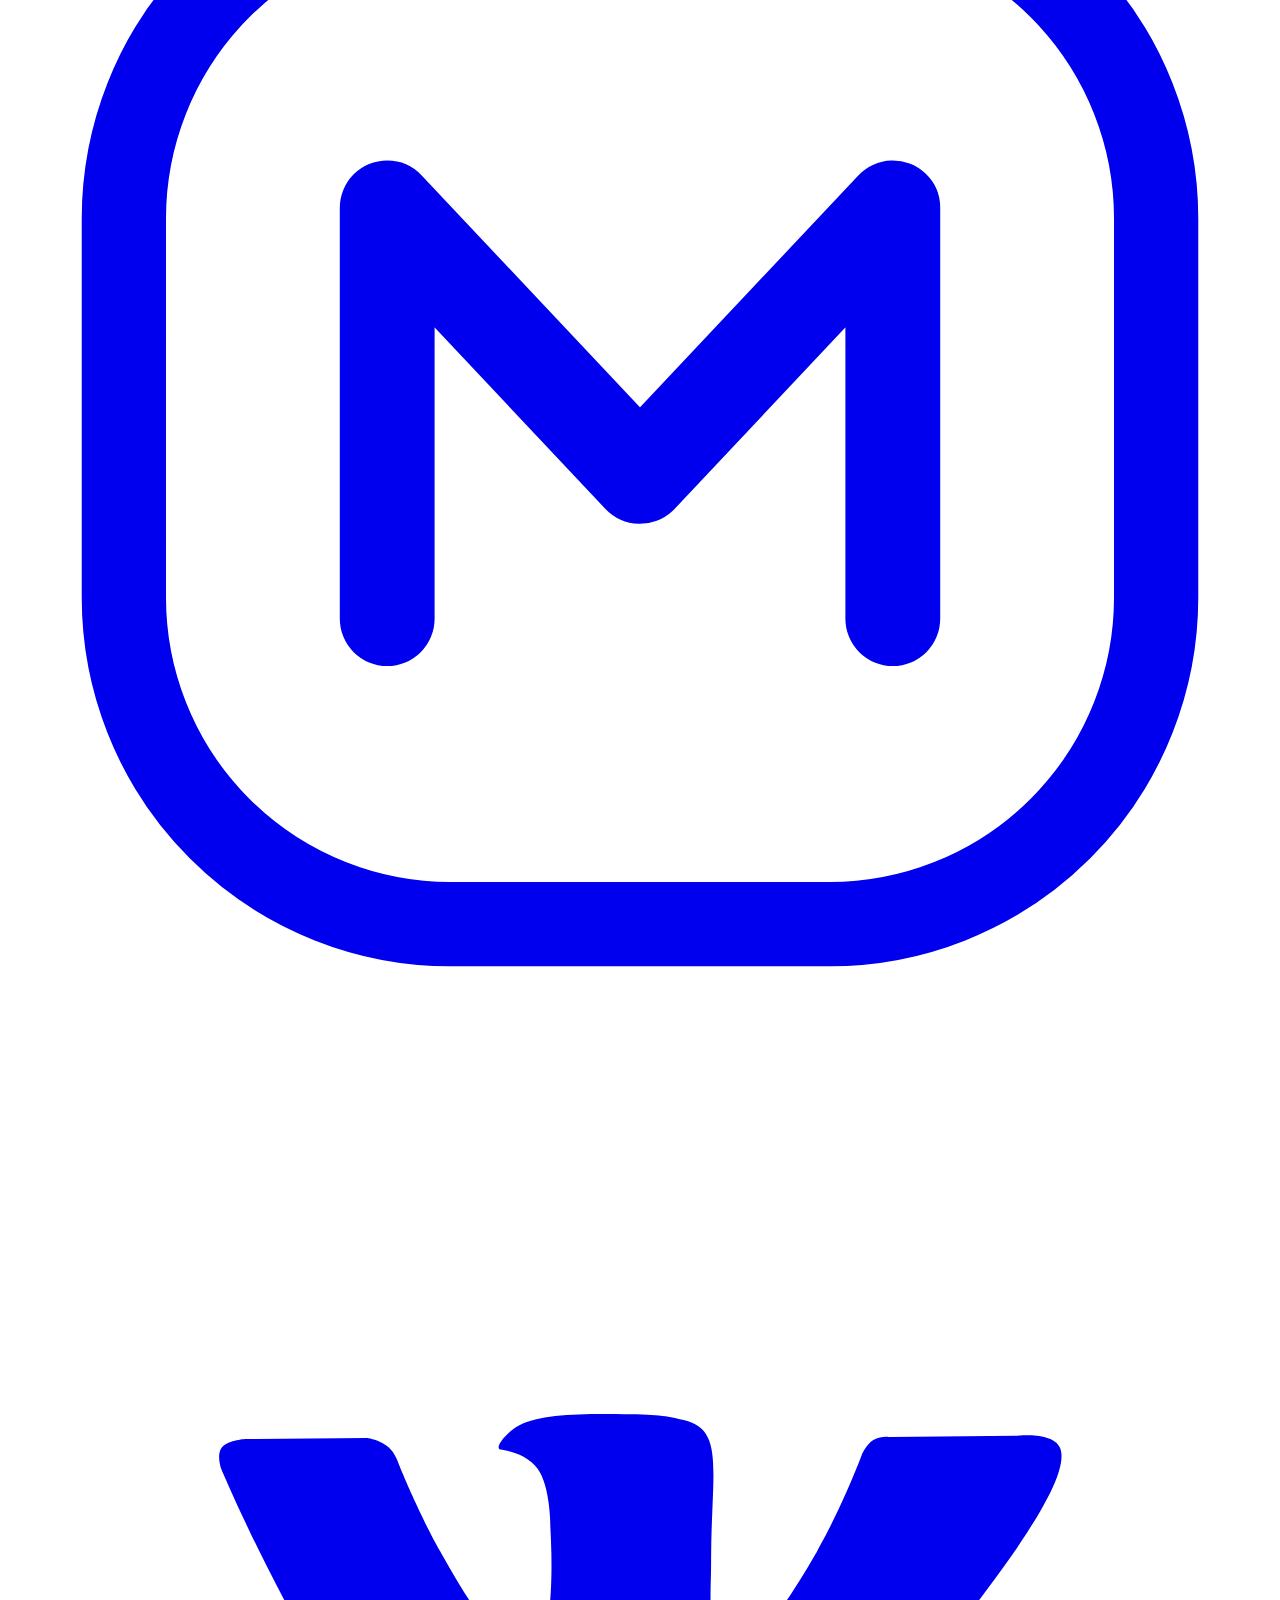
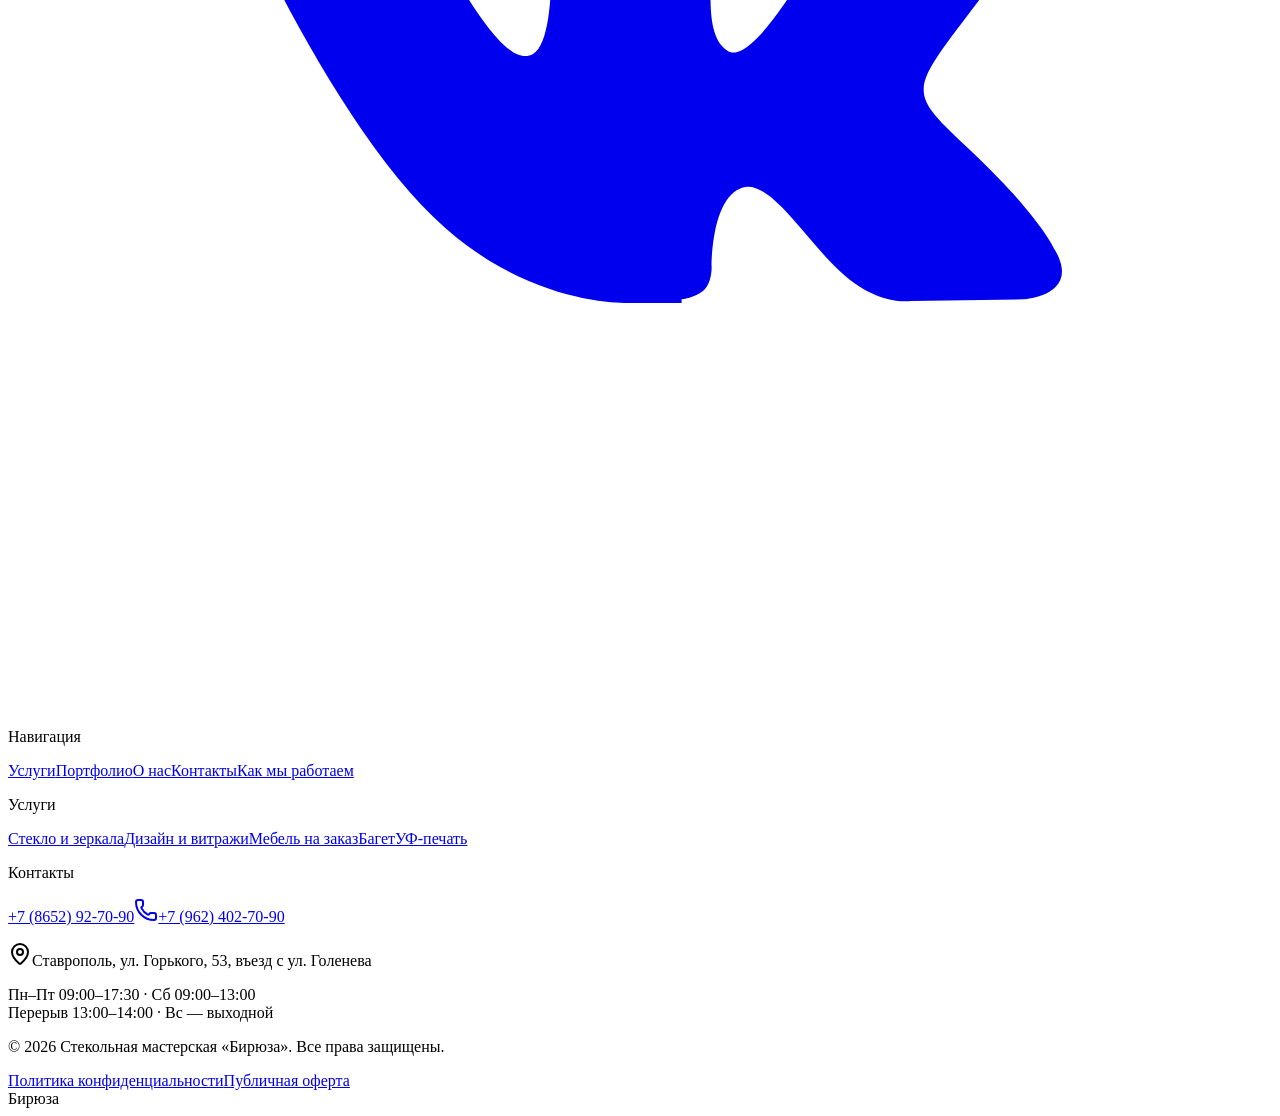
==== commit 74c6dec0: "Replace lead form with call and messenger CTA" ====
--- a/offer/index.html
+++ b/offer/index.html
@@ -1,2 +1,2 @@
 <!DOCTYPE html>
-<html lang="ru"><head><base href="/biryuza-preview/"><meta charset="utf-8"><meta name="viewport" content="width=device-width, initial-scale=1"><link rel="stylesheet" href="assets/css/f6f8ce26c393e2b7.css" data-precedence="next"><meta name="theme-color" content="#4A2511"><meta name="color-scheme" content="light"><title>Публичная оферта — Бирюза</title><meta name="description" content="Условия оказания услуг стекольной мастерской «Бирюза»: стекло, зеркала, дизайн и мебель на заказ."><meta name="application-name" content="Стекольная мастерская «Бирюза»"><meta name="author" content="Стекольная мастерская «Бирюза»"><link rel="manifest" href="/manifest.webmanifest"><meta name="keywords" content="стекольная мастерская Ставрополь,стекло и зеркала,зеркала на заказ,стеклянные перегородки,душевые кабины из стекла,мебель на заказ,витражи,Бирюза,улица Горького 53"><meta name="creator" content="Стекольная мастерская «Бирюза»"><meta name="robots" content="index, follow"><meta name="category" content="Строительство и дизайн интерьера"><link rel="canonical" href="https://biruzasteklo.ru/offer"><meta property="og:title" content="Бирюза — стекло, дизайн и мебель в Ставрополе"><meta property="og:description" content="Стекольная мастерская «Бирюза» в Ставрополе: стекло, зеркала, дизайн и мебель на заказ. Собственное производство, замер, изготовление и монтаж."><meta property="og:url" content="https://biruzasteklo.ru"><meta property="og:site_name" content="Бирюза"><meta property="og:locale" content="ru_RU"><meta property="og:image" content="https://biruzasteklo.ru/images/og.jpg"><meta property="og:image:width" content="1200"><meta property="og:image:height" content="630"><meta property="og:image:alt" content="Стекольная мастерская «Бирюза»"><meta property="og:type" content="website"><meta name="twitter:card" content="summary_large_image"><meta name="twitter:title" content="Бирюза — стекло, дизайн и мебель"><meta name="twitter:description" content="Стекольная мастерская «Бирюза» в Ставрополе: стекло, зеркала, дизайн и мебель на заказ. Собственное производство, замер, изготовление и монтаж."><meta name="twitter:image" content="https://biruzasteklo.ru/images/og.jpg"><link rel="icon" href="icon.png" type="image/png"><link rel="apple-touch-icon" href="brand/biryuza-logo-180.png"><meta name="robots" content="noindex, nofollow"></head><body class="bg-white font-sans text-ink antialiased"><div style="background:#4A2511;color:#fff;text-align:center;padding:9px 16px;font:14px/1.4 Arial,sans-serif;letter-spacing:.02em">Демонстрационная версия для согласования · форма и админка доступны на рабочем сайте</div><div hidden=""><!--$--><!--/$--></div><a href="#main-content" class="sr-only z-[100] rounded-full bg-cocoa px-5 py-3 text-sm text-white focus:not-sr-only focus:fixed focus:left-4 focus:top-4">Перейти к содержанию</a><div class="hidden bg-cocoa text-white/70 md:block"><div class="shell flex h-9 items-center justify-between text-[10px] font-medium uppercase tracking-[0.18em]"><p>Собственное производство · Ставрополь</p><div class="flex items-center gap-7"><span class="inline-flex items-center gap-2"><svg xmlns="http://www.w3.org/2000/svg" width="24" height="24" viewbox="0 0 24 24" fill="none" stroke="currentColor" stroke-width="1.8" stroke-linecap="round" stroke-linejoin="round" class="lucide lucide-clock h-3 w-3 text-mint" aria-hidden="true"><circle cx="12" cy="12" r="10"></circle><path d="M12 6v6l4 2"></path></svg>Пн–Пт 9:00–17:30</span><a href="tel:+78652927090" class="inline-flex items-center gap-2 text-white transition hover:text-mint"><svg xmlns="http://www.w3.org/2000/svg" width="24" height="24" viewbox="0 0 24 24" fill="none" stroke="currentColor" stroke-width="1.8" stroke-linecap="round" stroke-linejoin="round" class="lucide lucide-phone h-3 w-3 text-mint" aria-hidden="true"><path d="M13.832 16.568a1 1 0 0 0 1.213-.303l.355-.465A2 2 0 0 1 17 15h3a2 2 0 0 1 2 2v3a2 2 0 0 1-2 2A18 18 0 0 1 2 4a2 2 0 0 1 2-2h3a2 2 0 0 1 2 2v3a2 2 0 0 1-.8 1.6l-.468.351a1 1 0 0 0-.292 1.233 14 14 0 0 0 6.392 6.384"></path></svg>+7 (8652) 92-70-90</a></div></div></div><header class="sticky top-0 z-50 border-b transition duration-300 border-transparent bg-white"><div class="shell flex h-[74px] items-center justify-between gap-6 lg:h-[86px]"><a aria-label="Бирюза — на главную" class="group inline-flex" href="./"><span class="inline-flex items-center gap-3"><span class="relative block shrink-0 overflow-hidden rounded-full ring-1 transition duration-500 group-hover:-translate-y-0.5 ring-cocoa/10 h-12 w-12 sm:h-[52px] sm:w-[52px]"><img alt="" decoding="async" data-nimg="fill" class="object-cover" style="position:absolute;height:100%;width:100%;left:0;top:0;right:0;bottom:0;color:transparent" src="brand/biryuza-logo-circle.png"></span><span class="flex flex-col"><span class="font-brand leading-none text-[30px] sm:text-[32px] text-cocoa">Бирюза</span><span class="mt-1.5 text-[8px] font-semibold uppercase tracking-[0.17em] sm:text-[8.5px] text-cocoa/50">стекло · дизайн · мебель</span></span></span></a><nav aria-label="Основная навигация" class="hidden items-center gap-8 lg:flex"><a class="group relative py-2 text-[13px] font-medium text-cocoa/70 transition hover:text-cocoa" href="#">Услуги<span class="absolute -bottom-0.5 left-0 h-px w-0 bg-cocoa transition-all duration-300 group-hover:w-full"></span></a><a class="group relative py-2 text-[13px] font-medium text-cocoa/70 transition hover:text-cocoa" href="#">Портфолио<span class="absolute -bottom-0.5 left-0 h-px w-0 bg-cocoa transition-all duration-300 group-hover:w-full"></span></a><a class="group relative py-2 text-[13px] font-medium text-cocoa/70 transition hover:text-cocoa" href="#">О нас<span class="absolute -bottom-0.5 left-0 h-px w-0 bg-cocoa transition-all duration-300 group-hover:w-full"></span></a><a class="group relative py-2 text-[13px] font-medium text-cocoa/70 transition hover:text-cocoa" href="#">Контакты<span class="absolute -bottom-0.5 left-0 h-px w-0 bg-cocoa transition-all duration-300 group-hover:w-full"></span></a></nav><div class="flex items-center gap-2 sm:gap-3"><a href="tel:+78652927090" class="hidden items-center gap-2 text-[13px] font-semibold text-cocoa transition hover:text-cocoa-500 md:inline-flex xl:hidden"><svg xmlns="http://www.w3.org/2000/svg" width="24" height="24" viewbox="0 0 24 24" fill="none" stroke="currentColor" stroke-width="1.8" stroke-linecap="round" stroke-linejoin="round" class="lucide lucide-phone h-4 w-4" aria-hidden="true"><path d="M13.832 16.568a1 1 0 0 0 1.213-.303l.355-.465A2 2 0 0 1 17 15h3a2 2 0 0 1 2 2v3a2 2 0 0 1-2 2A18 18 0 0 1 2 4a2 2 0 0 1 2-2h3a2 2 0 0 1 2 2v3a2 2 0 0 1-.8 1.6l-.468.351a1 1 0 0 0-.292 1.233 14 14 0 0 0 6.392 6.384"></path></svg><span class="sr-only sm:not-sr-only">Позвонить</span></a><a href="tel:+78652927090" class="hidden text-[13px] font-semibold text-cocoa transition hover:text-cocoa-500 xl:inline-flex">+7 (8652) 92-70-90</a><a class="btn-primary hidden min-h-[46px] px-5 text-[13px] sm:inline-flex" href="#">Связаться с нами<svg xmlns="http://www.w3.org/2000/svg" width="24" height="24" viewbox="0 0 24 24" fill="none" stroke="currentColor" stroke-width="1.8" stroke-linecap="round" stroke-linejoin="round" class="lucide lucide-arrow-up-right h-4 w-4" aria-hidden="true"><path d="M7 7h10v10"></path><path d="M7 17 17 7"></path></svg></a><button type="button" aria-label="Открыть меню" aria-expanded="false" aria-controls="mobile-menu" class="inline-flex h-11 w-11 items-center justify-center rounded-full border border-cocoa/15 text-cocoa transition hover:bg-cocoa hover:text-white lg:hidden"><svg xmlns="http://www.w3.org/2000/svg" width="24" height="24" viewbox="0 0 24 24" fill="none" stroke="currentColor" stroke-width="1.6" stroke-linecap="round" stroke-linejoin="round" class="lucide lucide-menu h-5 w-5" aria-hidden="true"><path d="M4 5h16"></path><path d="M4 12h16"></path><path d="M4 19h16"></path></svg></button></div></div></header><main id="main-content"><section class="bg-[#FBFAF8] py-14 sm:py-20 lg:py-24"><div class="shell"><div class="flex flex-wrap items-center gap-2 text-[10px] font-semibold uppercase tracking-[0.16em] text-cocoa/35"><a class="transition hover:text-cocoa" href="./">Главная</a><span>/</span><span class="text-cocoa/60">Правовая информация</span></div><div class="mt-8 grid gap-12 lg:grid-cols-[240px_1fr] lg:gap-20"><aside class="lg:sticky lg:top-32 lg:self-start"><span class="eyebrow">Документы</span><div class="mt-5 flex flex-col gap-1.5"><a class="flex items-center gap-2.5 rounded-xl px-3.5 py-3 text-[12px] text-cocoa/50 transition hover:bg-white hover:text-cocoa" href="privacy/"><svg xmlns="http://www.w3.org/2000/svg" width="24" height="24" viewbox="0 0 24 24" fill="none" stroke="currentColor" stroke-width="1.6" stroke-linecap="round" stroke-linejoin="round" class="lucide lucide-shield-check h-4 w-4" aria-hidden="true"><path d="M20 13c0 5-3.5 7.5-7.66 8.95a1 1 0 0 1-.67-.01C7.5 20.5 4 18 4 13V6a1 1 0 0 1 1-1c2 0 4.5-1.2 6.24-2.72a1.17 1.17 0 0 1 1.52 0C14.51 3.81 17 5 19 5a1 1 0 0 1 1 1z"></path><path d="m9 12 2 2 4-4"></path></svg>Конфиденциальность</a><a class="flex items-center gap-2.5 rounded-xl bg-white px-3.5 py-3 text-[12px] font-semibold text-cocoa shadow-sm ring-1 ring-cocoa/5" href="offer/"><svg xmlns="http://www.w3.org/2000/svg" width="24" height="24" viewbox="0 0 24 24" fill="none" stroke="currentColor" stroke-width="1.6" stroke-linecap="round" stroke-linejoin="round" class="lucide lucide-file-text h-4 w-4" aria-hidden="true"><path d="M6 22a2 2 0 0 1-2-2V4a2 2 0 0 1 2-2h8a2.4 2.4 0 0 1 1.704.706l3.588 3.588A2.4 2.4 0 0 1 20 8v12a2 2 0 0 1-2 2z"></path><path d="M14 2v5a1 1 0 0 0 1 1h5"></path><path d="M10 9H8"></path><path d="M16 13H8"></path><path d="M16 17H8"></path></svg>Публичная оферта</a></div><a class="mt-7 inline-flex items-center gap-2 text-[11px] font-semibold uppercase tracking-[0.12em] text-cocoa/45 transition hover:text-cocoa" href="./"><svg xmlns="http://www.w3.org/2000/svg" width="24" height="24" viewbox="0 0 24 24" fill="none" stroke="currentColor" stroke-width="2" stroke-linecap="round" stroke-linejoin="round" class="lucide lucide-arrow-left h-3.5 w-3.5" aria-hidden="true"><path d="m12 19-7-7 7-7"></path><path d="M19 12H5"></path></svg>На главную</a><div class="mt-10 hidden rounded-2xl border border-cocoa/10 bg-white p-4 lg:block"><p class="text-[10px] font-semibold uppercase tracking-[0.16em] text-cocoa/35">Вопросы?</p><p class="mt-2 text-[12px] leading-relaxed text-cocoa/50">Напишите нам — ответим по существу.</p><a class="mt-3 inline-flex items-center gap-1.5 text-[11px] font-semibold text-cocoa" href="#">Связаться<svg xmlns="http://www.w3.org/2000/svg" width="24" height="24" viewbox="0 0 24 24" fill="none" stroke="currentColor" stroke-width="2" stroke-linecap="round" stroke-linejoin="round" class="lucide lucide-arrow-up-right h-3.5 w-3.5" aria-hidden="true"><path d="M7 7h10v10"></path><path d="M7 17 17 7"></path></svg></a></div></aside><article class="min-w-0"><p class="text-[10px] font-semibold uppercase tracking-[0.18em] text-cocoa/35">Редакция от <!-- -->31 октября 2026 г.</p><h1 class="mt-4 max-w-3xl font-serif text-[38px] leading-[1.05] tracking-[-0.025em] text-cocoa sm:text-[52px]">Публичная оферта</h1><div class="mt-9 rounded-[24px] border border-cocoa/10 bg-white p-6 sm:p-9 lg:p-11"><div class="legal-prose"><p>Настоящий документ является предложением <!-- -->Стекольная мастерская «Бирюза»<!-- -->заключить договор на оказание услуг по проектированию, изготовлению и монтажу изделий из стекла на условиях, изложенных ниже.</p><h2>1. Общие положения</h2><p>Оферта адресована дееспособным физическим и юридическим лицам. Акцептом оферты считается отправка заявки через сайт, подтверждение замера или внесение предоплаты. С момента акцепта отношения сторон регулируются настоящей офертой и согласованной сметой.</p><h2>2. Предмет</h2><p>Исполнитель оказывает услуги по замеру, проектированию, изготовлению, доставке и монтажу стеклянных перегородок, душевых ограждений, стеклянной мебели, зеркал и иных изделий. Перечень, размеры, материалы, цвет, фурнитура и сроки фиксируются в заказе или приложении к договору.</p><h2>3. Заявка и согласование</h2><ul><li>заявка на сайте не является окончательным договором;</li><li>стоимость и сроки определяются после замера и согласования проекта;</li><li>исполнитель вправе предложить технически более надёжное решение;</li><li>изменения проекта после запуска производства согласуются отдельно.</li></ul><h2>4. Стоимость и оплата</h2><p>Стоимость услуг определяется индивидуально и указывается в смете. Порядок оплаты: предоплата для запуска производства и окончательный расчёт после монтажа, если стороны не согласовали иное. Все расчёты производятся в рублях.</p><h2>5. Сроки</h2><p>Срок изготовления зависит от сложности изделия и наличия материалов. Ориентировочный срок указывается при согласовании заказа. Срок может быть продлён при задержке согласований со стороны заказчика или обстоятельствах непреодолимой силы.</p><h2>6. Обязанности сторон</h2><p>Исполнитель обязуется:</p><ul><li>выполнить работы в согласованном объёме и сроки;</li><li>использовать материалы, соответствующие согласованным параметрам;</li><li>обеспечить безопасный монтаж и уборку после работ;</li><li>предоставить гарантию на монтаж и фурнитуру.</li></ul><p>Заказчик обязуется:</p><ul><li>предоставить доступ к объекту и необходимые условия для монтажа;</li><li>своевременно согласовывать чертежи и материалы;</li><li>оплатить работы в согласованном порядке.</li></ul><h2>7. Гарантия</h2><p>Гарантийный срок на монтаж и фурнитуру фиксируется в договоре. Гарантия не распространяется на механические повреждения, возникшие по вине заказчика, следы неправильной эксплуатации, а также на естественный износ комплектующих.</p><h2>8. Ответственность</h2><p>Стороны несут ответственность в пределах, предусмотренных законодательством РФ. Исполнитель не отвечает за дефекты стеновых конструкций и инженерных коммуникаций, скрытых на момент замера.</p><h2>9. Акцепт и изменения</h2><p>Исполнитель вправе изменять текст оферты. Новая редакция действует с момента публикации на сайте и не распространяется на уже согласованные заказы. Актуальная редакция всегда доступна по адресу<!-- --> <!-- -->https://biruzasteklo.ru<!-- -->/offer.</p><h2>10. Реквизиты</h2><p>Стекольная мастерская «Бирюза»<!-- -->. Адрес: <!-- -->Ставрополь, ул. Горького, 53, въезд с ул. Голенева<!-- -->. Телефон:<!-- --> <a href="tel:+78652927090">+7 (8652) 92-70-90</a>. Дополнительный телефон:<!-- --> <a href="tel:+79624027090">+7 (962) 402-70-90</a>. Полные реквизиты и ИНН предоставляются по запросу при заключении договора.</p></div></div><p class="mt-5 text-[10px] leading-relaxed text-cocoa/30">Документ подготовлен для сайта стеклянного ателье «Бирюза». Перед публикацией рекомендуется юридическая проверка с учётом фактических реквизитов и процессов компании.</p></article></div></div></section><!--$--><!--/$--></main><footer class="relative overflow-hidden bg-cocoa text-white"><div class="shell relative"><div class="flex flex-col gap-7 border-b border-white/10 py-12 lg:flex-row lg:items-end lg:justify-between lg:py-16"><div><span class="eyebrow eyebrow-light">Обсудим?</span><h2 class="mt-5 max-w-2xl font-serif text-[34px] leading-[1.03] text-white sm:text-[46px] lg:text-[54px]">Есть идея?<br>Соберём её<!-- --> <span class="italic text-mint">в стекле.</span></h2></div><div class="flex flex-col gap-3 sm:flex-row"><a class="btn-mint group" href="#">Оставить заявку<svg xmlns="http://www.w3.org/2000/svg" width="24" height="24" viewbox="0 0 24 24" fill="none" stroke="currentColor" stroke-width="2" stroke-linecap="round" stroke-linejoin="round" class="lucide lucide-arrow-up-right h-4 w-4 transition-transform group-hover:-translate-y-0.5 group-hover:translate-x-0.5" aria-hidden="true"><path d="M7 7h10v10"></path><path d="M7 17 17 7"></path></svg></a><a href="tel:+78652927090" class="btn-light-outline"><svg xmlns="http://www.w3.org/2000/svg" width="24" height="24" viewbox="0 0 24 24" fill="none" stroke="currentColor" stroke-width="2" stroke-linecap="round" stroke-linejoin="round" class="lucide lucide-phone h-4 w-4" aria-hidden="true"><path d="M13.832 16.568a1 1 0 0 0 1.213-.303l.355-.465A2 2 0 0 1 17 15h3a2 2 0 0 1 2 2v3a2 2 0 0 1-2 2A18 18 0 0 1 2 4a2 2 0 0 1 2-2h3a2 2 0 0 1 2 2v3a2 2 0 0 1-.8 1.6l-.468.351a1 1 0 0 0-.292 1.233 14 14 0 0 0 6.392 6.384"></path></svg>Позвонить</a></div></div><div class="grid gap-10 py-12 sm:grid-cols-2 lg:grid-cols-[1.45fr_0.7fr_0.8fr_1.05fr] lg:py-14"><div><a aria-label="Бирюза — на главную" class="group inline-flex" href="./"><span class="inline-flex items-center gap-3"><span class="relative block shrink-0 overflow-hidden rounded-full ring-1 transition duration-500 group-hover:-translate-y-0.5 ring-white/20 h-12 w-12 sm:h-[52px] sm:w-[52px]"><img alt="" loading="lazy" decoding="async" data-nimg="fill" class="object-cover" style="position:absolute;height:100%;width:100%;left:0;top:0;right:0;bottom:0;color:transparent" src="brand/biryuza-logo-circle.png"></span><span class="flex flex-col"><span class="font-brand leading-none text-[30px] sm:text-[32px] text-white">Бирюза</span><span class="mt-1.5 text-[8px] font-semibold uppercase tracking-[0.17em] sm:text-[8.5px] text-white/55">стекло · дизайн · мебель</span></span></span></a><p class="mt-5 max-w-[280px] text-[12px] leading-relaxed text-white/45">Стекольная мастерская полного цикла: стекло, зеркала, дизайн и мебель на заказ в Ставрополе.</p><div class="mt-6 flex gap-2"><a href="https://t.me/+79624027090" target="_blank" rel="noopener noreferrer" aria-label="Telegram" class="flex h-9 w-9 items-center justify-center rounded-full border border-white/15 text-white/65 transition hover:border-mint hover:bg-mint hover:text-cocoa"><svg viewbox="0 0 24 24" fill="currentColor" aria-hidden="true" class="h-4 w-4"><path d="M21.7 3.4 2.9 10.6c-1.3.5-1.3 1.3-.2 1.6l4.7 1.5 1.8 5.5c.2.6.5.8 1 .8.4 0 .6-.2.9-.5l2.3-2.2 4.7 3.5c.9.5 1.5.2 1.7-.8L22.9 5c.3-1.3-.4-2-1.2-1.6ZM9.2 14.4l8.4-5.3c.4-.2.8 0 .5.3l-6.9 6.2-.3 3-1.7-4.2Z"></path></svg></a><a href="https://wa.me/79624027090?text=%D0%97%D0%B4%D1%80%D0%B0%D0%B2%D1%81%D1%82%D0%B2%D1%83%D0%B9%D1%82%D0%B5%21%20%D0%A5%D0%BE%D1%87%D1%83%20%D0%BE%D0%B1%D1%81%D1%83%D0%B4%D0%B8%D1%82%D1%8C%20%D0%BF%D1%80%D0%BE%D0%B5%D0%BA%D1%82%20%D0%B8%D0%B7%20%D1%81%D1%82%D0%B5%D0%BA%D0%BB%D0%B0." target="_blank" rel="noopener noreferrer" aria-label="WhatsApp" class="flex h-9 w-9 items-center justify-center rounded-full border border-white/15 text-white/65 transition hover:border-mint hover:bg-mint hover:text-cocoa"><svg viewbox="0 0 24 24" fill="currentColor" aria-hidden="true" class="h-4 w-4"><path d="M12.04 2C6.58 2 2.13 6.45 2.13 11.91c0 1.75.46 3.46 1.32 4.96L2 22l5.25-1.38a9.9 9.9 0 0 0 4.79 1.22h.01c5.46 0 9.91-4.45 9.91-9.91C21.96 6.45 17.5 2 12.04 2Zm5.79 14.08c-.24.68-1.4 1.31-1.93 1.36-.53.05-1.02.24-3.44-.72-2.92-1.15-4.78-4.14-4.93-4.33-.14-.19-1.18-1.57-1.18-2.99 0-1.42.75-2.12 1.01-2.41.27-.29.58-.36.78-.36l.56.01c.18 0 .42-.07.65.5.24.58.81 1.99.88 2.13.07.14.12.31.02.5-.1.19-.15.31-.29.48l-.44.51c-.14.14-.29.3-.13.58.17.29.74 1.21 1.58 1.97 1.09.97 2 1.27 2.29 1.41.29.15.46.12.63-.07.17-.19.72-.84.91-1.13.19-.29.39-.24.65-.15.27.1 1.69.8 1.98.94.29.15.48.22.55.34.07.12.07.7-.17 1.38Z"></path></svg></a><a href="https://max.ru/join/HPb-wnF9pgkO5ux7q717PVGFh0cDM6GP8Q-xBWzBWQs" target="_blank" rel="noopener noreferrer" aria-label="MAX" class="flex h-9 w-9 items-center justify-center rounded-full border border-white/15 text-white/65 transition hover:border-mint hover:bg-mint hover:text-cocoa"><svg viewbox="0 0 24 24" fill="none" aria-hidden="true" class="h-4 w-4"><rect x="2.2" y="2.2" width="19.6" height="19.6" rx="6.2" stroke="currentColor" stroke-width="1.6"></rect><path d="M7.2 16V8.2l4.8 5.1 4.8-5.1V16" stroke="currentColor" stroke-width="1.8" stroke-linecap="round" stroke-linejoin="round"></path></svg></a><a href="https://vk.com/id798153363" target="_blank" rel="noopener noreferrer" aria-label="ВКонтакте" class="flex h-9 w-9 items-center justify-center rounded-full border border-white/15 text-white/65 transition hover:border-mint hover:bg-mint hover:text-cocoa"><svg viewbox="0 0 24 24" fill="currentColor" aria-hidden="true" class="h-4 w-4"><path d="M12.79 16.24s.29-.03.44-.19c.14-.15.13-.43.13-.43s-.02-1.3.58-1.5c.59-.19 1.34 1.26 2.14 1.82.6.42 1.06.33 1.06.33l2.14-.03s1.12-.07.59-.95c-.04-.07-.31-.66-1.59-1.87-1.34-1.26-1.16-1.06.45-3.25.98-1.33 1.38-2.14 1.25-2.49-.12-.33-.84-.24-.84-.24l-2.4.02s-.18-.03-.31.06c-.13.08-.21.26-.21.26s-.38 1.03-.89 1.91c-1.07 1.85-1.5 1.95-1.67 1.83-.41-.27-.31-1.07-.31-1.65 0-1.79.27-2.54-.52-2.73-.26-.06-.45-.11-1.12-.11-.86-.01-1.59 0-2 .21-.27.14-.48.44-.36.46.16.02.52.1.71.37.25.35.24 1.15.24 1.15s.14 2.1-.33 2.36c-.32.18-.77-.19-1.72-1.87-.49-.86-.86-1.81-.86-1.81s-.07-.18-.2-.27c-.15-.12-.37-.15-.37-.15l-2.29.02s-.34.01-.47.16c-.11.14-.01.41-.01.41s1.79 4.26 3.82 6.4c1.86 1.97 3.97 1.84 3.97 1.84h.95Z"></path></svg></a></div></div><div><p class="text-[9px] font-semibold uppercase tracking-[0.2em] text-white/30">Навигация</p><nav class="mt-5 flex flex-col gap-3" aria-label="Навигация в подвале"><a class="text-[13px] text-white/60 transition hover:text-mint" href="#">Услуги</a><a class="text-[13px] text-white/60 transition hover:text-mint" href="#">Портфолио</a><a class="text-[13px] text-white/60 transition hover:text-mint" href="#">О нас</a><a class="text-[13px] text-white/60 transition hover:text-mint" href="#">Контакты</a><a class="text-[13px] text-white/60 transition hover:text-mint" href="#">Как мы работаем</a></nav></div><div><p class="text-[9px] font-semibold uppercase tracking-[0.2em] text-white/30">Услуги</p><nav class="mt-5 flex flex-col gap-3" aria-label="Услуги в подвале"><a class="text-[13px] text-white/60 transition hover:text-mint" href="#">Стекло и зеркала</a><a class="text-[13px] text-white/60 transition hover:text-mint" href="#">Дизайн и витражи</a><a class="text-[13px] text-white/60 transition hover:text-mint" href="#">Мебель на заказ</a><a class="text-[13px] text-white/60 transition hover:text-mint" href="#">Багет</a><a class="text-[13px] text-white/60 transition hover:text-mint" href="#">УФ-печать</a></nav></div><div><p class="text-[9px] font-semibold uppercase tracking-[0.2em] text-white/30">Контакты</p><div class="mt-5 flex flex-col gap-4"><a href="tel:+78652927090" class="font-serif text-[24px] leading-tight text-white transition hover:text-mint">+7 (8652) 92-70-90</a><a href="tel:+79624027090" class="inline-flex items-center gap-2 text-[12px] text-white/55 transition hover:text-mint"><svg xmlns="http://www.w3.org/2000/svg" width="24" height="24" viewbox="0 0 24 24" fill="none" stroke="currentColor" stroke-width="2" stroke-linecap="round" stroke-linejoin="round" class="lucide lucide-phone h-3.5 w-3.5 text-mint/70" aria-hidden="true"><path d="M13.832 16.568a1 1 0 0 0 1.213-.303l.355-.465A2 2 0 0 1 17 15h3a2 2 0 0 1 2 2v3a2 2 0 0 1-2 2A18 18 0 0 1 2 4a2 2 0 0 1 2-2h3a2 2 0 0 1 2 2v3a2 2 0 0 1-.8 1.6l-.468.351a1 1 0 0 0-.292 1.233 14 14 0 0 0 6.392 6.384"></path></svg>+7 (962) 402-70-90</a><p class="inline-flex items-start gap-2 text-[12px] leading-relaxed text-white/55"><svg xmlns="http://www.w3.org/2000/svg" width="24" height="24" viewbox="0 0 24 24" fill="none" stroke="currentColor" stroke-width="2" stroke-linecap="round" stroke-linejoin="round" class="lucide lucide-map-pin mt-0.5 h-3.5 w-3.5 shrink-0 text-mint/70" aria-hidden="true"><path d="M20 10c0 4.993-5.539 10.193-7.399 11.799a1 1 0 0 1-1.202 0C9.539 20.193 4 14.993 4 10a8 8 0 0 1 16 0"></path><circle cx="12" cy="10" r="3"></circle></svg>Ставрополь, ул. Горького, 53, въезд с ул. Голенева</p><p class="text-[11px] leading-relaxed text-white/35">Пн–Пт 09:00–17:30 · Сб 09:00–13:00<br>Перерыв 13:00–14:00 · Вс — выходной</p></div></div></div><div class="flex flex-col gap-4 border-t border-white/10 py-6 text-[10px] text-white/30 sm:flex-row sm:items-center sm:justify-between"><p>© <!-- -->2026<!-- --> <!-- -->Стекольная мастерская «Бирюза»<!-- -->. Все права защищены.</p><div class="flex flex-wrap items-center gap-x-5 gap-y-2"><a class="transition hover:text-white/70" href="privacy/">Политика конфиденциальности</a><a class="transition hover:text-white/70" href="offer/">Публичная оферта</a><a class="transition hover:text-white/70" rel="nofollow" href="#">Панель управления</a></div></div></div><div aria-hidden="true" class="pointer-events-none absolute -bottom-[0.18em] left-1/2 -translate-x-1/2 select-none whitespace-nowrap font-brand text-[22vw] leading-none text-white/[0.022]">Бирюза</div></footer></body></html>+<html lang="ru"><head><base href="/biryuza-preview/"><meta charset="utf-8"><meta name="viewport" content="width=device-width, initial-scale=1"><link rel="stylesheet" href="assets/css/f6f8ce26c393e2b7.css" data-precedence="next"><meta name="theme-color" content="#4A2511"><meta name="color-scheme" content="light"><title>Публичная оферта — Бирюза</title><meta name="description" content="Условия оказания услуг стекольной мастерской «Бирюза»: стекло, зеркала, дизайн и мебель на заказ."><meta name="application-name" content="Стекольная мастерская «Бирюза»"><meta name="author" content="Стекольная мастерская «Бирюза»"><link rel="manifest" href="/manifest.webmanifest"><meta name="keywords" content="стекольная мастерская Ставрополь,стекло и зеркала,зеркала на заказ,стеклянные перегородки,душевые кабины из стекла,мебель на заказ,витражи,Бирюза,улица Горького 53"><meta name="creator" content="Стекольная мастерская «Бирюза»"><meta name="robots" content="index, follow"><meta name="category" content="Строительство и дизайн интерьера"><link rel="canonical" href="https://biruzasteklo.ru/offer"><meta property="og:title" content="Бирюза — стекло, дизайн и мебель в Ставрополе"><meta property="og:description" content="Стекольная мастерская «Бирюза» в Ставрополе: стекло, зеркала, дизайн и мебель на заказ. Собственное производство, замер, изготовление и монтаж."><meta property="og:url" content="https://biruzasteklo.ru"><meta property="og:site_name" content="Бирюза"><meta property="og:locale" content="ru_RU"><meta property="og:image" content="https://biruzasteklo.ru/images/og.jpg"><meta property="og:image:width" content="1200"><meta property="og:image:height" content="630"><meta property="og:image:alt" content="Стекольная мастерская «Бирюза»"><meta property="og:type" content="website"><meta name="twitter:card" content="summary_large_image"><meta name="twitter:title" content="Бирюза — стекло, дизайн и мебель"><meta name="twitter:description" content="Стекольная мастерская «Бирюза» в Ставрополе: стекло, зеркала, дизайн и мебель на заказ. Собственное производство, замер, изготовление и монтаж."><meta name="twitter:image" content="https://biruzasteklo.ru/images/og.jpg"><link rel="icon" href="icon.png" type="image/png"><link rel="apple-touch-icon" href="brand/biryuza-logo-180.png"><meta name="robots" content="noindex, nofollow"></head><body class="bg-white font-sans text-ink antialiased"><div style="background:#4A2511;color:#fff;text-align:center;padding:9px 16px;font:14px/1.4 Arial,sans-serif;letter-spacing:.02em">Демонстрационная версия для согласования</div><div hidden=""><!--$--><!--/$--></div><a href="#main-content" class="sr-only z-[100] rounded-full bg-cocoa px-5 py-3 text-sm text-white focus:not-sr-only focus:fixed focus:left-4 focus:top-4">Перейти к содержанию</a><div class="hidden bg-cocoa text-white/70 md:block"><div class="shell flex h-9 items-center justify-between text-[10px] font-medium uppercase tracking-[0.18em]"><p>Собственное производство · Ставрополь</p><div class="flex items-center gap-7"><span class="inline-flex items-center gap-2"><svg xmlns="http://www.w3.org/2000/svg" width="24" height="24" viewbox="0 0 24 24" fill="none" stroke="currentColor" stroke-width="1.8" stroke-linecap="round" stroke-linejoin="round" class="lucide lucide-clock h-3 w-3 text-mint" aria-hidden="true"><circle cx="12" cy="12" r="10"></circle><path d="M12 6v6l4 2"></path></svg>Пн–Пт 9:00–17:30</span><a href="tel:+78652927090" class="inline-flex items-center gap-2 text-white transition hover:text-mint"><svg xmlns="http://www.w3.org/2000/svg" width="24" height="24" viewbox="0 0 24 24" fill="none" stroke="currentColor" stroke-width="1.8" stroke-linecap="round" stroke-linejoin="round" class="lucide lucide-phone h-3 w-3 text-mint" aria-hidden="true"><path d="M13.832 16.568a1 1 0 0 0 1.213-.303l.355-.465A2 2 0 0 1 17 15h3a2 2 0 0 1 2 2v3a2 2 0 0 1-2 2A18 18 0 0 1 2 4a2 2 0 0 1 2-2h3a2 2 0 0 1 2 2v3a2 2 0 0 1-.8 1.6l-.468.351a1 1 0 0 0-.292 1.233 14 14 0 0 0 6.392 6.384"></path></svg>+7 (8652) 92-70-90</a></div></div></div><header class="sticky top-0 z-50 border-b transition duration-300 border-transparent bg-white"><div class="shell flex h-[74px] items-center justify-between gap-6 lg:h-[86px]"><a aria-label="Бирюза — на главную" class="group inline-flex" href="./"><span class="inline-flex items-center gap-3"><span class="relative block shrink-0 overflow-hidden rounded-full ring-1 transition duration-500 group-hover:-translate-y-0.5 ring-cocoa/10 h-12 w-12 sm:h-[52px] sm:w-[52px]"><img alt="" decoding="async" data-nimg="fill" class="object-cover" style="position:absolute;height:100%;width:100%;left:0;top:0;right:0;bottom:0;color:transparent" src="brand/biryuza-logo-circle.png"></span><span class="flex flex-col"><span class="font-brand leading-none text-[30px] sm:text-[32px] text-cocoa">Бирюза</span><span class="mt-1.5 text-[8px] font-semibold uppercase tracking-[0.17em] sm:text-[8.5px] text-cocoa/50">стекло · дизайн · мебель</span></span></span></a><nav aria-label="Основная навигация" class="hidden items-center gap-8 lg:flex"><a class="group relative py-2 text-[13px] font-medium text-cocoa/70 transition hover:text-cocoa" href="#services">Услуги<span class="absolute -bottom-0.5 left-0 h-px w-0 bg-cocoa transition-all duration-300 group-hover:w-full"></span></a><a class="group relative py-2 text-[13px] font-medium text-cocoa/70 transition hover:text-cocoa" href="#portfolio">Портфолио<span class="absolute -bottom-0.5 left-0 h-px w-0 bg-cocoa transition-all duration-300 group-hover:w-full"></span></a><a class="group relative py-2 text-[13px] font-medium text-cocoa/70 transition hover:text-cocoa" href="#about">О нас<span class="absolute -bottom-0.5 left-0 h-px w-0 bg-cocoa transition-all duration-300 group-hover:w-full"></span></a><a class="group relative py-2 text-[13px] font-medium text-cocoa/70 transition hover:text-cocoa" href="#contacts">Контакты<span class="absolute -bottom-0.5 left-0 h-px w-0 bg-cocoa transition-all duration-300 group-hover:w-full"></span></a></nav><div class="flex items-center gap-2 sm:gap-3"><a href="tel:+78652927090" class="hidden items-center gap-2 text-[13px] font-semibold text-cocoa transition hover:text-cocoa-500 md:inline-flex xl:hidden"><svg xmlns="http://www.w3.org/2000/svg" width="24" height="24" viewbox="0 0 24 24" fill="none" stroke="currentColor" stroke-width="1.8" stroke-linecap="round" stroke-linejoin="round" class="lucide lucide-phone h-4 w-4" aria-hidden="true"><path d="M13.832 16.568a1 1 0 0 0 1.213-.303l.355-.465A2 2 0 0 1 17 15h3a2 2 0 0 1 2 2v3a2 2 0 0 1-2 2A18 18 0 0 1 2 4a2 2 0 0 1 2-2h3a2 2 0 0 1 2 2v3a2 2 0 0 1-.8 1.6l-.468.351a1 1 0 0 0-.292 1.233 14 14 0 0 0 6.392 6.384"></path></svg><span class="sr-only sm:not-sr-only">Позвонить</span></a><a href="tel:+78652927090" class="hidden text-[13px] font-semibold text-cocoa transition hover:text-cocoa-500 xl:inline-flex">+7 (8652) 92-70-90</a><a class="btn-primary hidden min-h-[46px] px-5 text-[13px] sm:inline-flex" href="#call">Связаться с нами<svg xmlns="http://www.w3.org/2000/svg" width="24" height="24" viewbox="0 0 24 24" fill="none" stroke="currentColor" stroke-width="1.8" stroke-linecap="round" stroke-linejoin="round" class="lucide lucide-arrow-up-right h-4 w-4" aria-hidden="true"><path d="M7 7h10v10"></path><path d="M7 17 17 7"></path></svg></a><button type="button" aria-label="Открыть меню" aria-expanded="false" aria-controls="mobile-menu" class="inline-flex h-11 w-11 items-center justify-center rounded-full border border-cocoa/15 text-cocoa transition hover:bg-cocoa hover:text-white lg:hidden"><svg xmlns="http://www.w3.org/2000/svg" width="24" height="24" viewbox="0 0 24 24" fill="none" stroke="currentColor" stroke-width="1.6" stroke-linecap="round" stroke-linejoin="round" class="lucide lucide-menu h-5 w-5" aria-hidden="true"><path d="M4 5h16"></path><path d="M4 12h16"></path><path d="M4 19h16"></path></svg></button></div></div></header><main id="main-content"><section class="bg-[#FBFAF8] py-14 sm:py-20 lg:py-24"><div class="shell"><div class="flex flex-wrap items-center gap-2 text-[10px] font-semibold uppercase tracking-[0.16em] text-cocoa/35"><a class="transition hover:text-cocoa" href="./">Главная</a><span>/</span><span class="text-cocoa/60">Правовая информация</span></div><div class="mt-8 grid gap-12 lg:grid-cols-[240px_1fr] lg:gap-20"><aside class="lg:sticky lg:top-32 lg:self-start"><span class="eyebrow">Документы</span><div class="mt-5 flex flex-col gap-1.5"><a class="flex items-center gap-2.5 rounded-xl px-3.5 py-3 text-[12px] text-cocoa/50 transition hover:bg-white hover:text-cocoa" href="privacy/"><svg xmlns="http://www.w3.org/2000/svg" width="24" height="24" viewbox="0 0 24 24" fill="none" stroke="currentColor" stroke-width="1.6" stroke-linecap="round" stroke-linejoin="round" class="lucide lucide-shield-check h-4 w-4" aria-hidden="true"><path d="M20 13c0 5-3.5 7.5-7.66 8.95a1 1 0 0 1-.67-.01C7.5 20.5 4 18 4 13V6a1 1 0 0 1 1-1c2 0 4.5-1.2 6.24-2.72a1.17 1.17 0 0 1 1.52 0C14.51 3.81 17 5 19 5a1 1 0 0 1 1 1z"></path><path d="m9 12 2 2 4-4"></path></svg>Конфиденциальность</a><a class="flex items-center gap-2.5 rounded-xl bg-white px-3.5 py-3 text-[12px] font-semibold text-cocoa shadow-sm ring-1 ring-cocoa/5" href="offer/"><svg xmlns="http://www.w3.org/2000/svg" width="24" height="24" viewbox="0 0 24 24" fill="none" stroke="currentColor" stroke-width="1.6" stroke-linecap="round" stroke-linejoin="round" class="lucide lucide-file-text h-4 w-4" aria-hidden="true"><path d="M6 22a2 2 0 0 1-2-2V4a2 2 0 0 1 2-2h8a2.4 2.4 0 0 1 1.704.706l3.588 3.588A2.4 2.4 0 0 1 20 8v12a2 2 0 0 1-2 2z"></path><path d="M14 2v5a1 1 0 0 0 1 1h5"></path><path d="M10 9H8"></path><path d="M16 13H8"></path><path d="M16 17H8"></path></svg>Публичная оферта</a></div><a class="mt-7 inline-flex items-center gap-2 text-[11px] font-semibold uppercase tracking-[0.12em] text-cocoa/45 transition hover:text-cocoa" href="./"><svg xmlns="http://www.w3.org/2000/svg" width="24" height="24" viewbox="0 0 24 24" fill="none" stroke="currentColor" stroke-width="2" stroke-linecap="round" stroke-linejoin="round" class="lucide lucide-arrow-left h-3.5 w-3.5" aria-hidden="true"><path d="m12 19-7-7 7-7"></path><path d="M19 12H5"></path></svg>На главную</a><div class="mt-10 hidden rounded-2xl border border-cocoa/10 bg-white p-4 lg:block"><p class="text-[10px] font-semibold uppercase tracking-[0.16em] text-cocoa/35">Вопросы?</p><p class="mt-2 text-[12px] leading-relaxed text-cocoa/50">Напишите нам — ответим по существу.</p><a class="mt-3 inline-flex items-center gap-1.5 text-[11px] font-semibold text-cocoa" href="#call">Связаться<svg xmlns="http://www.w3.org/2000/svg" width="24" height="24" viewbox="0 0 24 24" fill="none" stroke="currentColor" stroke-width="2" stroke-linecap="round" stroke-linejoin="round" class="lucide lucide-arrow-up-right h-3.5 w-3.5" aria-hidden="true"><path d="M7 7h10v10"></path><path d="M7 17 17 7"></path></svg></a></div></aside><article class="min-w-0"><p class="text-[10px] font-semibold uppercase tracking-[0.18em] text-cocoa/35">Редакция от <!-- -->31 октября 2026 г.</p><h1 class="mt-4 max-w-3xl font-serif text-[38px] leading-[1.05] tracking-[-0.025em] text-cocoa sm:text-[52px]">Публичная оферта</h1><div class="mt-9 rounded-[24px] border border-cocoa/10 bg-white p-6 sm:p-9 lg:p-11"><div class="legal-prose"><p>Настоящий документ является предложением <!-- -->Стекольная мастерская «Бирюза»<!-- -->заключить договор на оказание услуг по проектированию, изготовлению и монтажу изделий из стекла на условиях, изложенных ниже.</p><h2>1. Общие положения</h2><p>Оферта адресована дееспособным физическим и юридическим лицам. Акцептом оферты считается отправка заявки через сайт, подтверждение замера или внесение предоплаты. С момента акцепта отношения сторон регулируются настоящей офертой и согласованной сметой.</p><h2>2. Предмет</h2><p>Исполнитель оказывает услуги по замеру, проектированию, изготовлению, доставке и монтажу стеклянных перегородок, душевых ограждений, стеклянной мебели, зеркал и иных изделий. Перечень, размеры, материалы, цвет, фурнитура и сроки фиксируются в заказе или приложении к договору.</p><h2>3. Заявка и согласование</h2><ul><li>заявка на сайте не является окончательным договором;</li><li>стоимость и сроки определяются после замера и согласования проекта;</li><li>исполнитель вправе предложить технически более надёжное решение;</li><li>изменения проекта после запуска производства согласуются отдельно.</li></ul><h2>4. Стоимость и оплата</h2><p>Стоимость услуг определяется индивидуально и указывается в смете. Порядок оплаты: предоплата для запуска производства и окончательный расчёт после монтажа, если стороны не согласовали иное. Все расчёты производятся в рублях.</p><h2>5. Сроки</h2><p>Срок изготовления зависит от сложности изделия и наличия материалов. Ориентировочный срок указывается при согласовании заказа. Срок может быть продлён при задержке согласований со стороны заказчика или обстоятельствах непреодолимой силы.</p><h2>6. Обязанности сторон</h2><p>Исполнитель обязуется:</p><ul><li>выполнить работы в согласованном объёме и сроки;</li><li>использовать материалы, соответствующие согласованным параметрам;</li><li>обеспечить безопасный монтаж и уборку после работ;</li><li>предоставить гарантию на монтаж и фурнитуру.</li></ul><p>Заказчик обязуется:</p><ul><li>предоставить доступ к объекту и необходимые условия для монтажа;</li><li>своевременно согласовывать чертежи и материалы;</li><li>оплатить работы в согласованном порядке.</li></ul><h2>7. Гарантия</h2><p>Гарантийный срок на монтаж и фурнитуру фиксируется в договоре. Гарантия не распространяется на механические повреждения, возникшие по вине заказчика, следы неправильной эксплуатации, а также на естественный износ комплектующих.</p><h2>8. Ответственность</h2><p>Стороны несут ответственность в пределах, предусмотренных законодательством РФ. Исполнитель не отвечает за дефекты стеновых конструкций и инженерных коммуникаций, скрытых на момент замера.</p><h2>9. Акцепт и изменения</h2><p>Исполнитель вправе изменять текст оферты. Новая редакция действует с момента публикации на сайте и не распространяется на уже согласованные заказы. Актуальная редакция всегда доступна по адресу<!-- --> <!-- -->https://biruzasteklo.ru<!-- -->/offer.</p><h2>10. Реквизиты</h2><p>Стекольная мастерская «Бирюза»<!-- -->. Адрес: <!-- -->Ставрополь, ул. Горького, 53, въезд с ул. Голенева<!-- -->. Телефон:<!-- --> <a href="tel:+78652927090">+7 (8652) 92-70-90</a>. Дополнительный телефон:<!-- --> <a href="tel:+79624027090">+7 (962) 402-70-90</a>. Полные реквизиты и ИНН предоставляются по запросу при заключении договора.</p></div></div><p class="mt-5 text-[10px] leading-relaxed text-cocoa/30">Документ подготовлен для сайта стеклянного ателье «Бирюза». Перед публикацией рекомендуется юридическая проверка с учётом фактических реквизитов и процессов компании.</p></article></div></div></section><!--$--><!--/$--></main><footer class="relative overflow-hidden bg-cocoa text-white"><div class="shell relative"><div class="flex flex-col gap-7 border-b border-white/10 py-12 lg:flex-row lg:items-end lg:justify-between lg:py-16"><div><span class="eyebrow eyebrow-light">Обсудим?</span><h2 class="mt-5 max-w-2xl font-serif text-[34px] leading-[1.03] text-white sm:text-[46px] lg:text-[54px]">Есть идея?<br>Соберём её<!-- --> <span class="italic text-mint">в стекле.</span></h2></div><div class="flex flex-col gap-3 sm:flex-row"><a class="btn-mint group" href="tel:+78652927090">Позвонить<svg xmlns="http://www.w3.org/2000/svg" width="24" height="24" viewbox="0 0 24 24" fill="none" stroke="currentColor" stroke-width="2" stroke-linecap="round" stroke-linejoin="round" class="lucide lucide-arrow-up-right h-4 w-4 transition-transform group-hover:-translate-y-0.5 group-hover:translate-x-0.5" aria-hidden="true"><path d="M7 7h10v10"></path><path d="M7 17 17 7"></path></svg></a><a href="tel:+78652927090" class="btn-light-outline"><svg xmlns="http://www.w3.org/2000/svg" width="24" height="24" viewbox="0 0 24 24" fill="none" stroke="currentColor" stroke-width="2" stroke-linecap="round" stroke-linejoin="round" class="lucide lucide-phone h-4 w-4" aria-hidden="true"><path d="M13.832 16.568a1 1 0 0 0 1.213-.303l.355-.465A2 2 0 0 1 17 15h3a2 2 0 0 1 2 2v3a2 2 0 0 1-2 2A18 18 0 0 1 2 4a2 2 0 0 1 2-2h3a2 2 0 0 1 2 2v3a2 2 0 0 1-.8 1.6l-.468.351a1 1 0 0 0-.292 1.233 14 14 0 0 0 6.392 6.384"></path></svg>Позвонить</a></div></div><div class="grid gap-10 py-12 sm:grid-cols-2 lg:grid-cols-[1.45fr_0.7fr_0.8fr_1.05fr] lg:py-14"><div><a aria-label="Бирюза — на главную" class="group inline-flex" href="./"><span class="inline-flex items-center gap-3"><span class="relative block shrink-0 overflow-hidden rounded-full ring-1 transition duration-500 group-hover:-translate-y-0.5 ring-white/20 h-12 w-12 sm:h-[52px] sm:w-[52px]"><img alt="" loading="lazy" decoding="async" data-nimg="fill" class="object-cover" style="position:absolute;height:100%;width:100%;left:0;top:0;right:0;bottom:0;color:transparent" src="brand/biryuza-logo-circle.png"></span><span class="flex flex-col"><span class="font-brand leading-none text-[30px] sm:text-[32px] text-white">Бирюза</span><span class="mt-1.5 text-[8px] font-semibold uppercase tracking-[0.17em] sm:text-[8.5px] text-white/55">стекло · дизайн · мебель</span></span></span></a><p class="mt-5 max-w-[280px] text-[12px] leading-relaxed text-white/45">Стекольная мастерская полного цикла: стекло, зеркала, дизайн и мебель на заказ в Ставрополе.</p><div class="mt-6 flex gap-2"><a href="https://t.me/+79624027090" target="_blank" rel="noopener noreferrer" aria-label="Telegram" class="flex h-9 w-9 items-center justify-center rounded-full border border-white/15 text-white/65 transition hover:border-mint hover:bg-mint hover:text-cocoa"><svg viewbox="0 0 24 24" fill="currentColor" aria-hidden="true" class="h-4 w-4"><path d="M21.7 3.4 2.9 10.6c-1.3.5-1.3 1.3-.2 1.6l4.7 1.5 1.8 5.5c.2.6.5.8 1 .8.4 0 .6-.2.9-.5l2.3-2.2 4.7 3.5c.9.5 1.5.2 1.7-.8L22.9 5c.3-1.3-.4-2-1.2-1.6ZM9.2 14.4l8.4-5.3c.4-.2.8 0 .5.3l-6.9 6.2-.3 3-1.7-4.2Z"></path></svg></a><a href="https://wa.me/79624027090?text=%D0%97%D0%B4%D1%80%D0%B0%D0%B2%D1%81%D1%82%D0%B2%D1%83%D0%B9%D1%82%D0%B5%21%20%D0%A5%D0%BE%D1%87%D1%83%20%D0%BE%D0%B1%D1%81%D1%83%D0%B4%D0%B8%D1%82%D1%8C%20%D0%BF%D1%80%D0%BE%D0%B5%D0%BA%D1%82%20%D0%B8%D0%B7%20%D1%81%D1%82%D0%B5%D0%BA%D0%BB%D0%B0." target="_blank" rel="noopener noreferrer" aria-label="WhatsApp" class="flex h-9 w-9 items-center justify-center rounded-full border border-white/15 text-white/65 transition hover:border-mint hover:bg-mint hover:text-cocoa"><svg viewbox="0 0 24 24" fill="currentColor" aria-hidden="true" class="h-4 w-4"><path d="M12.04 2C6.58 2 2.13 6.45 2.13 11.91c0 1.75.46 3.46 1.32 4.96L2 22l5.25-1.38a9.9 9.9 0 0 0 4.79 1.22h.01c5.46 0 9.91-4.45 9.91-9.91C21.96 6.45 17.5 2 12.04 2Zm5.79 14.08c-.24.68-1.4 1.31-1.93 1.36-.53.05-1.02.24-3.44-.72-2.92-1.15-4.78-4.14-4.93-4.33-.14-.19-1.18-1.57-1.18-2.99 0-1.42.75-2.12 1.01-2.41.27-.29.58-.36.78-.36l.56.01c.18 0 .42-.07.65.5.24.58.81 1.99.88 2.13.07.14.12.31.02.5-.1.19-.15.31-.29.48l-.44.51c-.14.14-.29.3-.13.58.17.29.74 1.21 1.58 1.97 1.09.97 2 1.27 2.29 1.41.29.15.46.12.63-.07.17-.19.72-.84.91-1.13.19-.29.39-.24.65-.15.27.1 1.69.8 1.98.94.29.15.48.22.55.34.07.12.07.7-.17 1.38Z"></path></svg></a><a href="https://max.ru/join/HPb-wnF9pgkO5ux7q717PVGFh0cDM6GP8Q-xBWzBWQs" target="_blank" rel="noopener noreferrer" aria-label="MAX" class="flex h-9 w-9 items-center justify-center rounded-full border border-white/15 text-white/65 transition hover:border-mint hover:bg-mint hover:text-cocoa"><svg viewbox="0 0 24 24" fill="none" aria-hidden="true" class="h-4 w-4"><rect x="2.2" y="2.2" width="19.6" height="19.6" rx="6.2" stroke="currentColor" stroke-width="1.6"></rect><path d="M7.2 16V8.2l4.8 5.1 4.8-5.1V16" stroke="currentColor" stroke-width="1.8" stroke-linecap="round" stroke-linejoin="round"></path></svg></a><a href="https://vk.com/id798153363" target="_blank" rel="noopener noreferrer" aria-label="ВКонтакте" class="flex h-9 w-9 items-center justify-center rounded-full border border-white/15 text-white/65 transition hover:border-mint hover:bg-mint hover:text-cocoa"><svg viewbox="0 0 24 24" fill="currentColor" aria-hidden="true" class="h-4 w-4"><path d="M12.79 16.24s.29-.03.44-.19c.14-.15.13-.43.13-.43s-.02-1.3.58-1.5c.59-.19 1.34 1.26 2.14 1.82.6.42 1.06.33 1.06.33l2.14-.03s1.12-.07.59-.95c-.04-.07-.31-.66-1.59-1.87-1.34-1.26-1.16-1.06.45-3.25.98-1.33 1.38-2.14 1.25-2.49-.12-.33-.84-.24-.84-.24l-2.4.02s-.18-.03-.31.06c-.13.08-.21.26-.21.26s-.38 1.03-.89 1.91c-1.07 1.85-1.5 1.95-1.67 1.83-.41-.27-.31-1.07-.31-1.65 0-1.79.27-2.54-.52-2.73-.26-.06-.45-.11-1.12-.11-.86-.01-1.59 0-2 .21-.27.14-.48.44-.36.46.16.02.52.1.71.37.25.35.24 1.15.24 1.15s.14 2.1-.33 2.36c-.32.18-.77-.19-1.72-1.87-.49-.86-.86-1.81-.86-1.81s-.07-.18-.2-.27c-.15-.12-.37-.15-.37-.15l-2.29.02s-.34.01-.47.16c-.11.14-.01.41-.01.41s1.79 4.26 3.82 6.4c1.86 1.97 3.97 1.84 3.97 1.84h.95Z"></path></svg></a></div></div><div><p class="text-[9px] font-semibold uppercase tracking-[0.2em] text-white/30">Навигация</p><nav class="mt-5 flex flex-col gap-3" aria-label="Навигация в подвале"><a class="text-[13px] text-white/60 transition hover:text-mint" href="#services">Услуги</a><a class="text-[13px] text-white/60 transition hover:text-mint" href="#portfolio">Портфолио</a><a class="text-[13px] text-white/60 transition hover:text-mint" href="#about">О нас</a><a class="text-[13px] text-white/60 transition hover:text-mint" href="#contacts">Контакты</a><a class="text-[13px] text-white/60 transition hover:text-mint" href="#process">Как мы работаем</a></nav></div><div><p class="text-[9px] font-semibold uppercase tracking-[0.2em] text-white/30">Услуги</p><nav class="mt-5 flex flex-col gap-3" aria-label="Услуги в подвале"><a class="text-[13px] text-white/60 transition hover:text-mint" href="#services">Стекло и зеркала</a><a class="text-[13px] text-white/60 transition hover:text-mint" href="#services">Дизайн и витражи</a><a class="text-[13px] text-white/60 transition hover:text-mint" href="#services">Мебель на заказ</a><a class="text-[13px] text-white/60 transition hover:text-mint" href="#services">Багет</a><a class="text-[13px] text-white/60 transition hover:text-mint" href="#services">УФ-печать</a></nav></div><div><p class="text-[9px] font-semibold uppercase tracking-[0.2em] text-white/30">Контакты</p><div class="mt-5 flex flex-col gap-4"><a href="tel:+78652927090" class="font-serif text-[24px] leading-tight text-white transition hover:text-mint">+7 (8652) 92-70-90</a><a href="tel:+79624027090" class="inline-flex items-center gap-2 text-[12px] text-white/55 transition hover:text-mint"><svg xmlns="http://www.w3.org/2000/svg" width="24" height="24" viewbox="0 0 24 24" fill="none" stroke="currentColor" stroke-width="2" stroke-linecap="round" stroke-linejoin="round" class="lucide lucide-phone h-3.5 w-3.5 text-mint/70" aria-hidden="true"><path d="M13.832 16.568a1 1 0 0 0 1.213-.303l.355-.465A2 2 0 0 1 17 15h3a2 2 0 0 1 2 2v3a2 2 0 0 1-2 2A18 18 0 0 1 2 4a2 2 0 0 1 2-2h3a2 2 0 0 1 2 2v3a2 2 0 0 1-.8 1.6l-.468.351a1 1 0 0 0-.292 1.233 14 14 0 0 0 6.392 6.384"></path></svg>+7 (962) 402-70-90</a><p class="inline-flex items-start gap-2 text-[12px] leading-relaxed text-white/55"><svg xmlns="http://www.w3.org/2000/svg" width="24" height="24" viewbox="0 0 24 24" fill="none" stroke="currentColor" stroke-width="2" stroke-linecap="round" stroke-linejoin="round" class="lucide lucide-map-pin mt-0.5 h-3.5 w-3.5 shrink-0 text-mint/70" aria-hidden="true"><path d="M20 10c0 4.993-5.539 10.193-7.399 11.799a1 1 0 0 1-1.202 0C9.539 20.193 4 14.993 4 10a8 8 0 0 1 16 0"></path><circle cx="12" cy="10" r="3"></circle></svg>Ставрополь, ул. Горького, 53, въезд с ул. Голенева</p><p class="text-[11px] leading-relaxed text-white/35">Пн–Пт 09:00–17:30 · Сб 09:00–13:00<br>Перерыв 13:00–14:00 · Вс — выходной</p></div></div></div><div class="flex flex-col gap-4 border-t border-white/10 py-6 text-[10px] text-white/30 sm:flex-row sm:items-center sm:justify-between"><p>© <!-- -->2026<!-- --> <!-- -->Стекольная мастерская «Бирюза»<!-- -->. Все права защищены.</p><div class="flex flex-wrap items-center gap-x-5 gap-y-2"><a class="transition hover:text-white/70" href="privacy/">Политика конфиденциальности</a><a class="transition hover:text-white/70" href="offer/">Публичная оферта</a></div></div></div><div aria-hidden="true" class="pointer-events-none absolute -bottom-[0.18em] left-1/2 -translate-x-1/2 select-none whitespace-nowrap font-brand text-[22vw] leading-none text-white/[0.022]">Бирюза</div></footer></body></html>
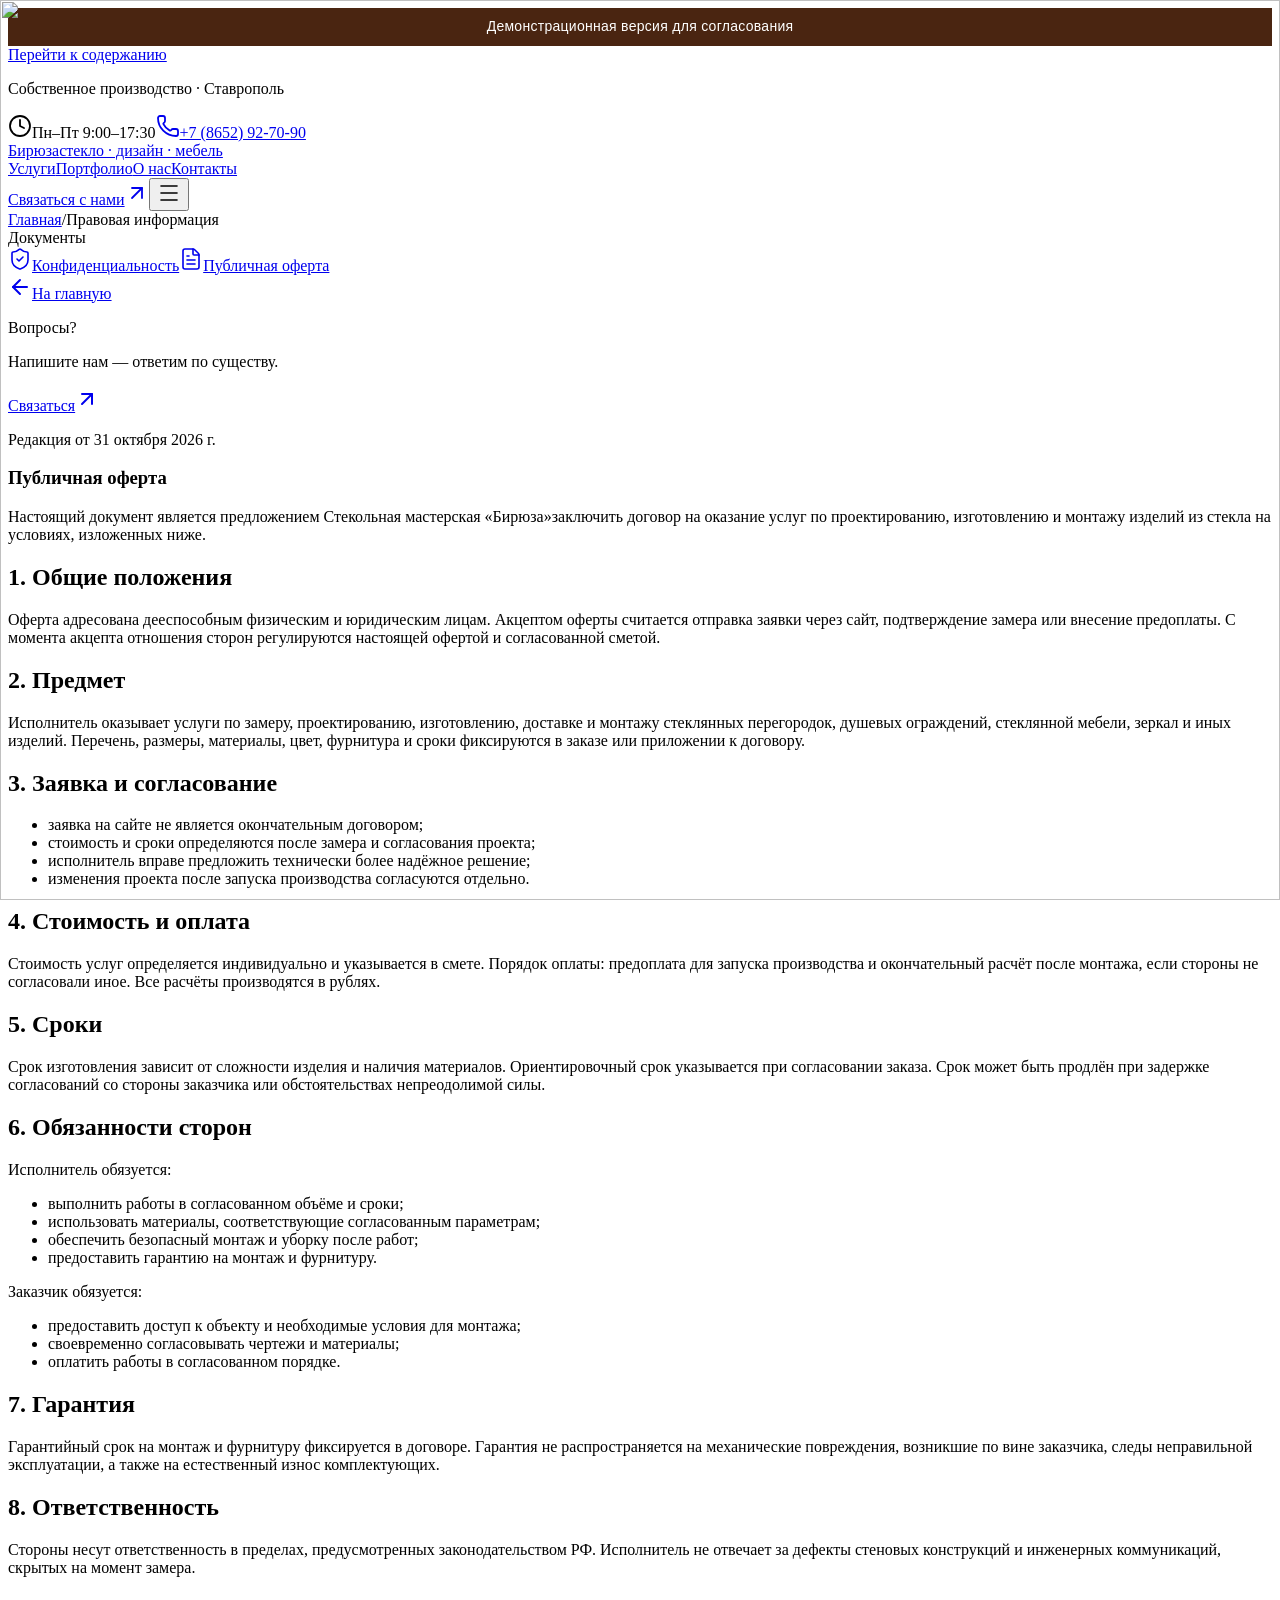
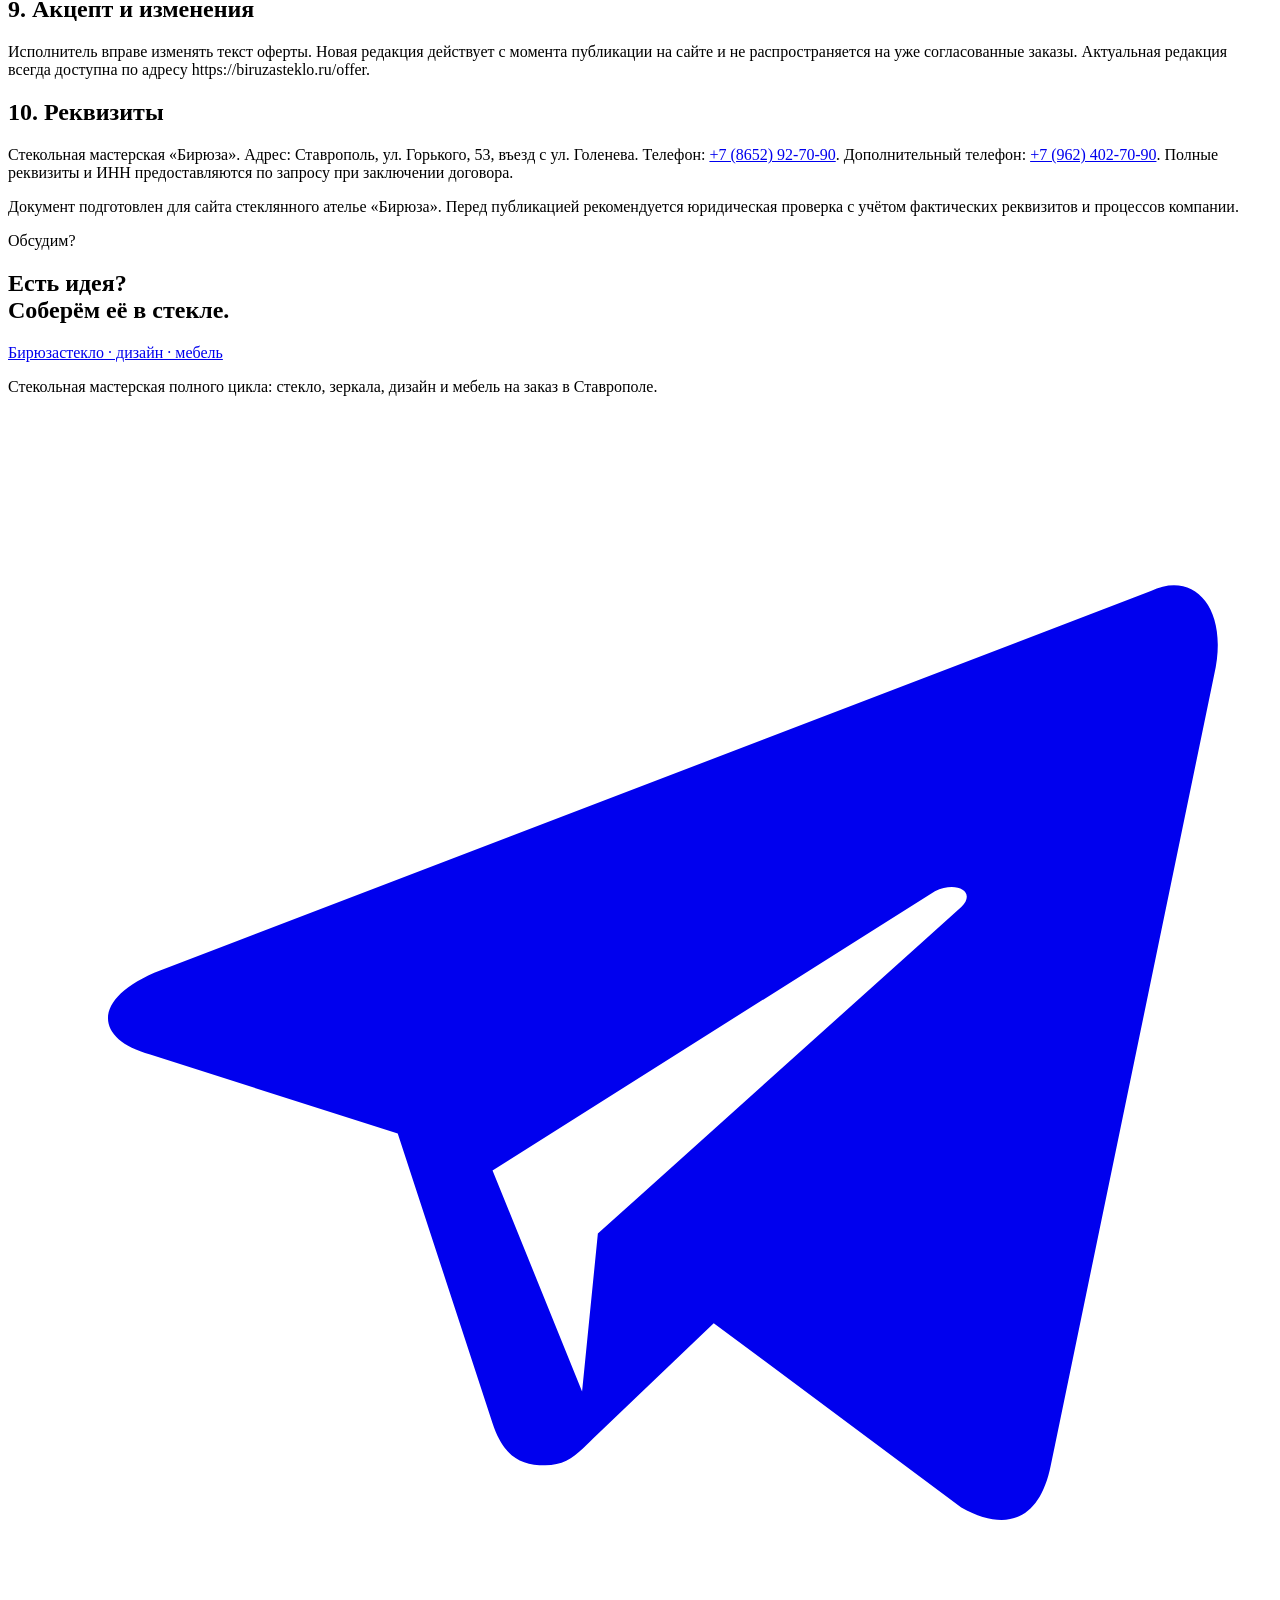
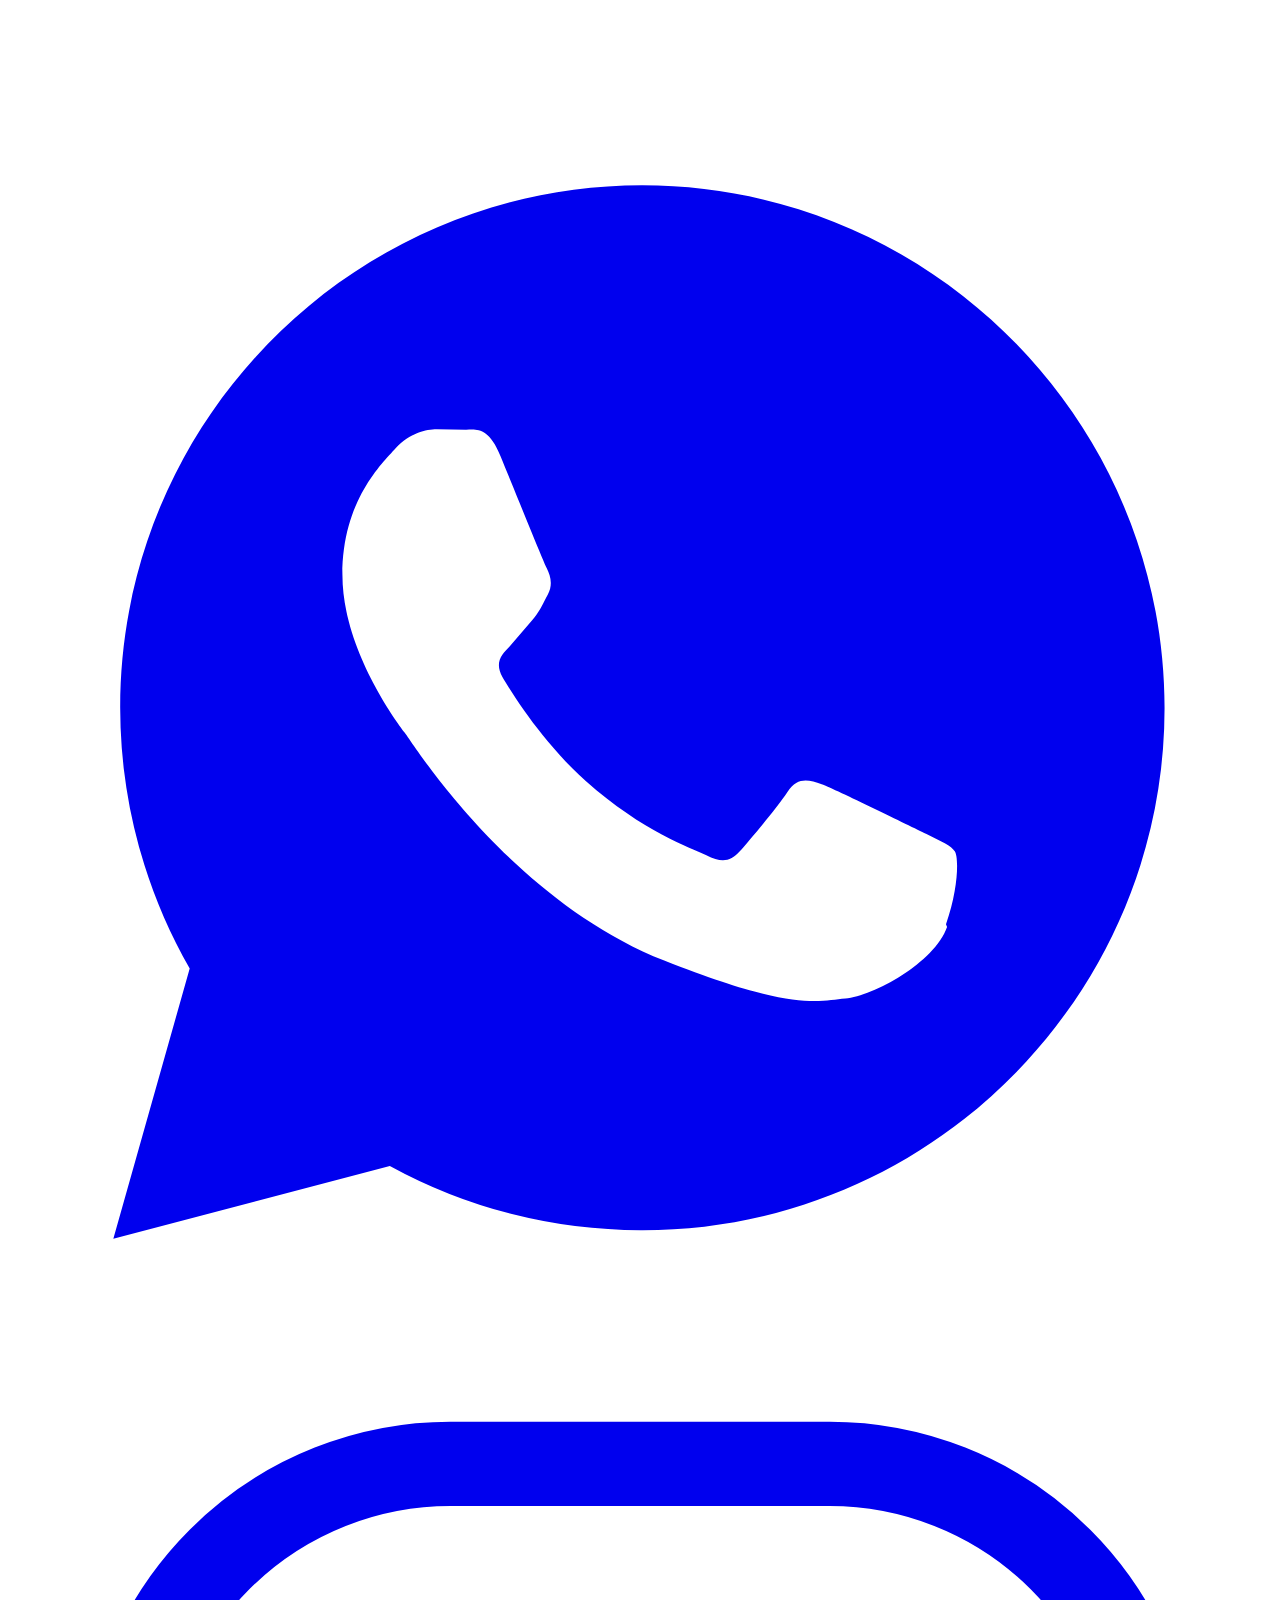
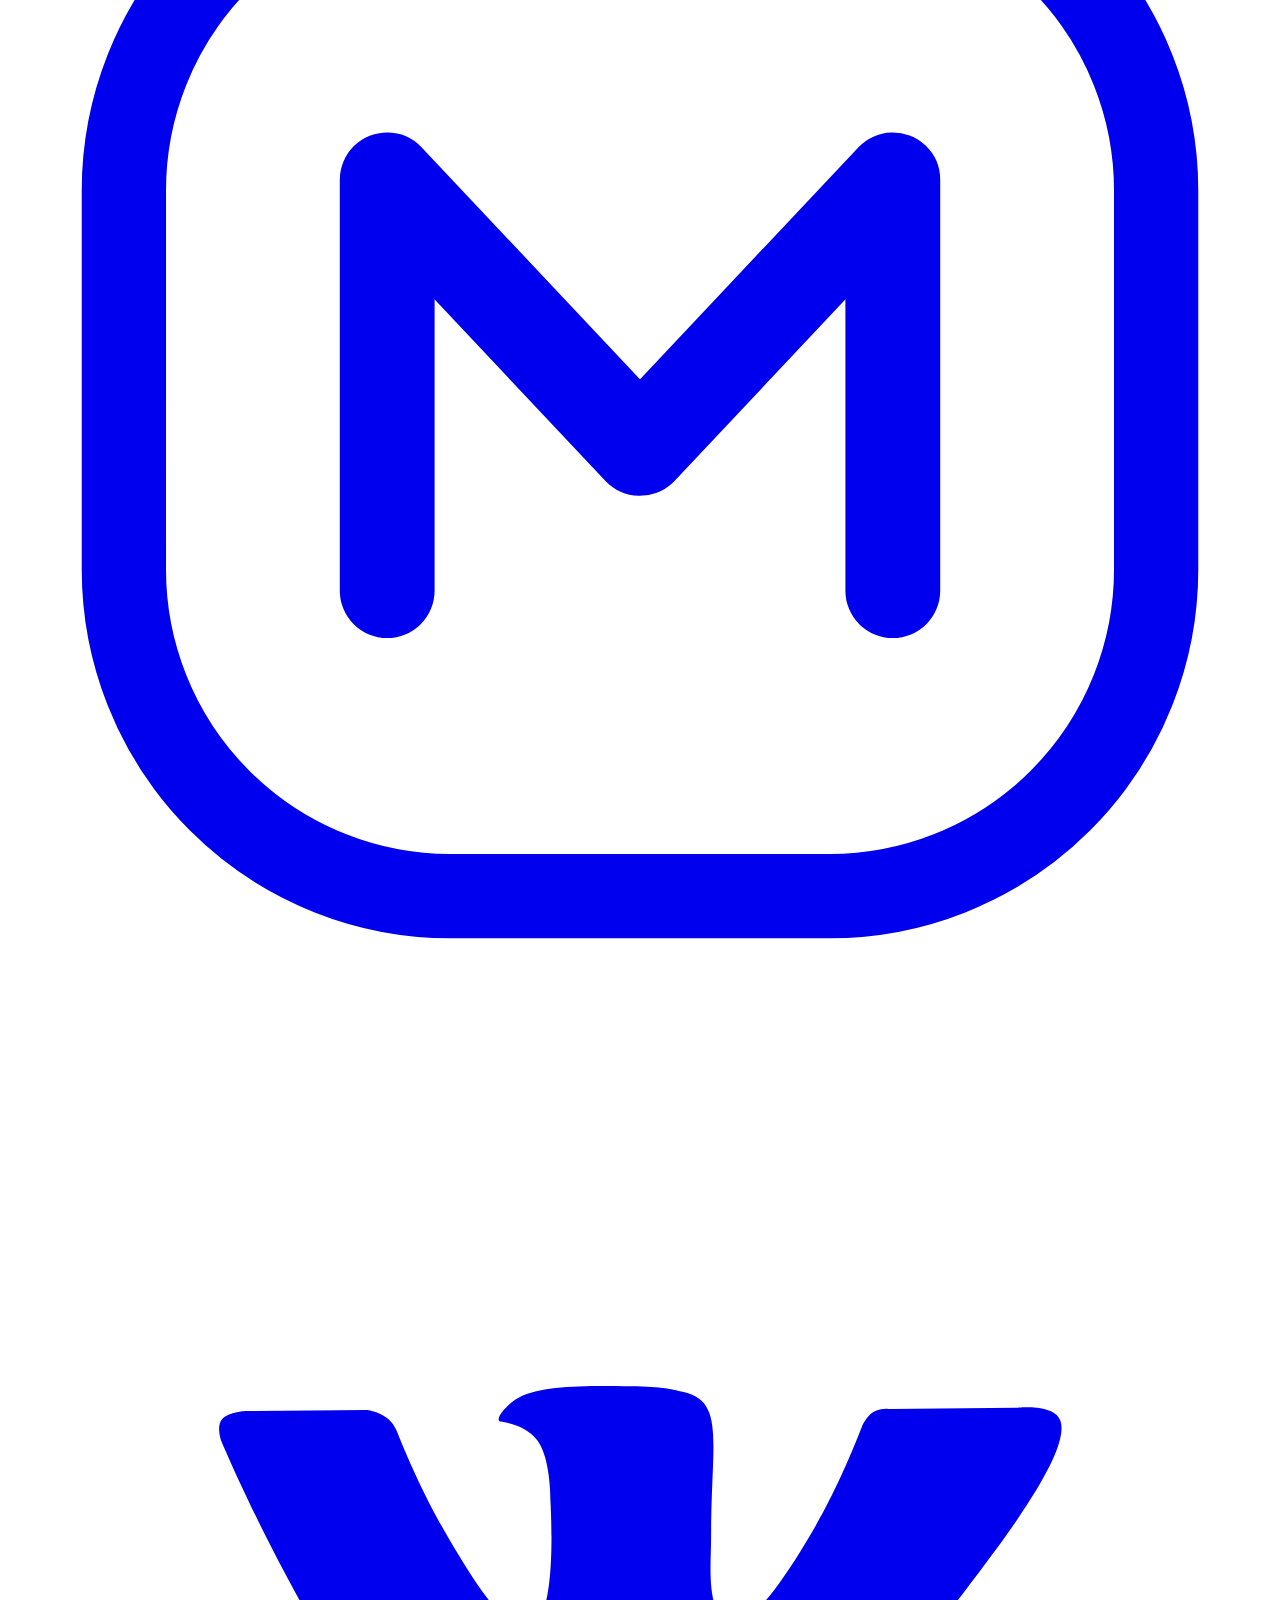
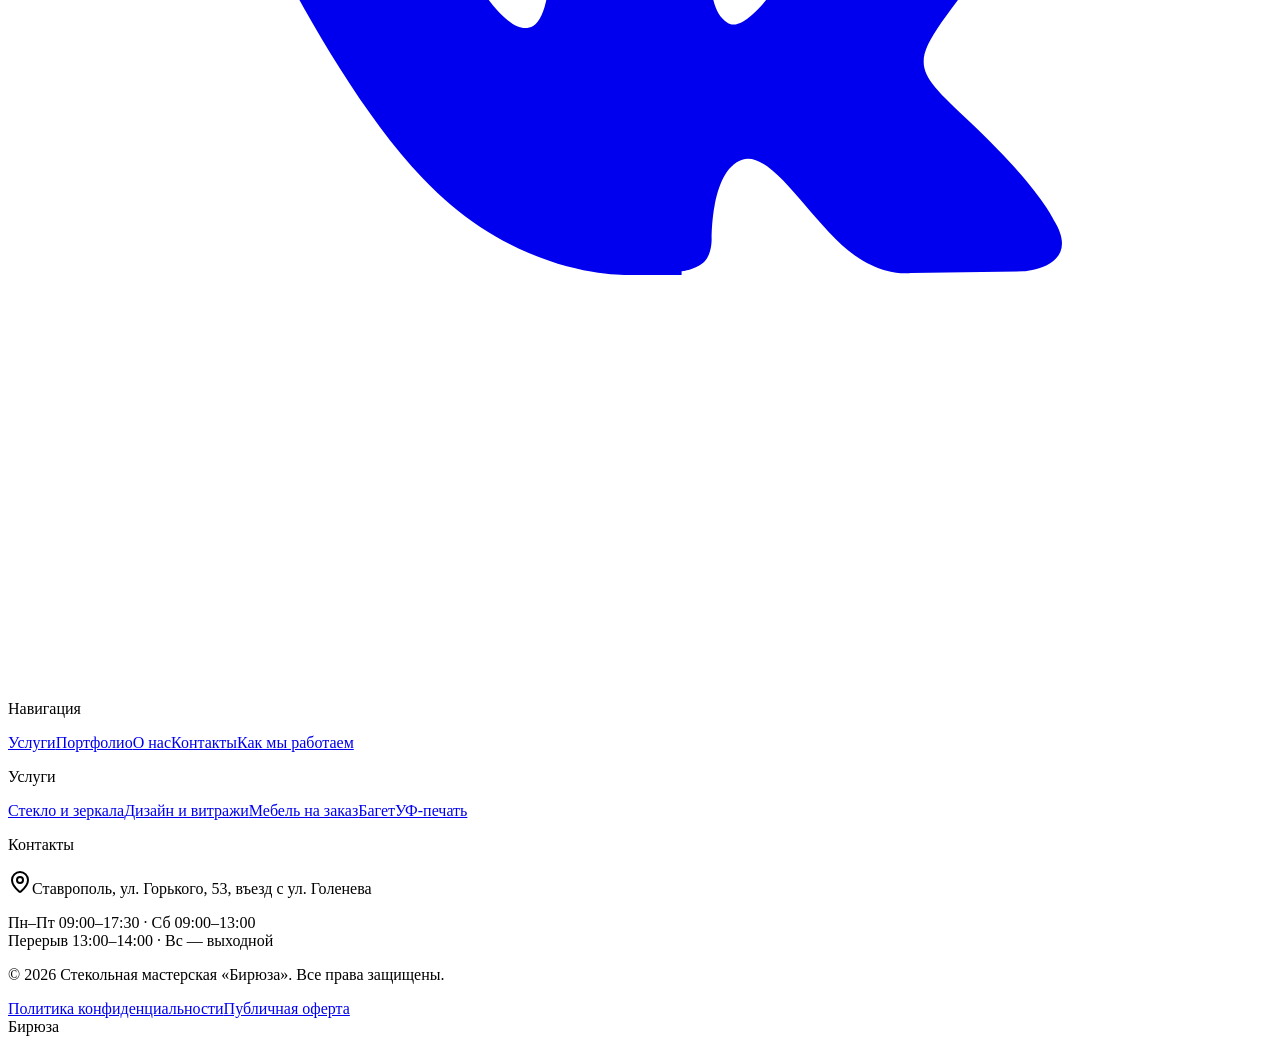
==== commit 9e456eb2: "Tidy call-to-action hierarchy and align cards" ====
--- a/offer/index.html
+++ b/offer/index.html
@@ -1,2 +1,2 @@
 <!DOCTYPE html>
-<html lang="ru"><head><base href="/biryuza-preview/"><meta charset="utf-8"><meta name="viewport" content="width=device-width, initial-scale=1"><link rel="stylesheet" href="assets/css/f6f8ce26c393e2b7.css" data-precedence="next"><meta name="theme-color" content="#4A2511"><meta name="color-scheme" content="light"><title>Публичная оферта — Бирюза</title><meta name="description" content="Условия оказания услуг стекольной мастерской «Бирюза»: стекло, зеркала, дизайн и мебель на заказ."><meta name="application-name" content="Стекольная мастерская «Бирюза»"><meta name="author" content="Стекольная мастерская «Бирюза»"><link rel="manifest" href="/manifest.webmanifest"><meta name="keywords" content="стекольная мастерская Ставрополь,стекло и зеркала,зеркала на заказ,стеклянные перегородки,душевые кабины из стекла,мебель на заказ,витражи,Бирюза,улица Горького 53"><meta name="creator" content="Стекольная мастерская «Бирюза»"><meta name="robots" content="index, follow"><meta name="category" content="Строительство и дизайн интерьера"><link rel="canonical" href="https://biruzasteklo.ru/offer"><meta property="og:title" content="Бирюза — стекло, дизайн и мебель в Ставрополе"><meta property="og:description" content="Стекольная мастерская «Бирюза» в Ставрополе: стекло, зеркала, дизайн и мебель на заказ. Собственное производство, замер, изготовление и монтаж."><meta property="og:url" content="https://biruzasteklo.ru"><meta property="og:site_name" content="Бирюза"><meta property="og:locale" content="ru_RU"><meta property="og:image" content="https://biruzasteklo.ru/images/og.jpg"><meta property="og:image:width" content="1200"><meta property="og:image:height" content="630"><meta property="og:image:alt" content="Стекольная мастерская «Бирюза»"><meta property="og:type" content="website"><meta name="twitter:card" content="summary_large_image"><meta name="twitter:title" content="Бирюза — стекло, дизайн и мебель"><meta name="twitter:description" content="Стекольная мастерская «Бирюза» в Ставрополе: стекло, зеркала, дизайн и мебель на заказ. Собственное производство, замер, изготовление и монтаж."><meta name="twitter:image" content="https://biruzasteklo.ru/images/og.jpg"><link rel="icon" href="icon.png" type="image/png"><link rel="apple-touch-icon" href="brand/biryuza-logo-180.png"><meta name="robots" content="noindex, nofollow"></head><body class="bg-white font-sans text-ink antialiased"><div style="background:#4A2511;color:#fff;text-align:center;padding:9px 16px;font:14px/1.4 Arial,sans-serif;letter-spacing:.02em">Демонстрационная версия для согласования</div><div hidden=""><!--$--><!--/$--></div><a href="#main-content" class="sr-only z-[100] rounded-full bg-cocoa px-5 py-3 text-sm text-white focus:not-sr-only focus:fixed focus:left-4 focus:top-4">Перейти к содержанию</a><div class="hidden bg-cocoa text-white/70 md:block"><div class="shell flex h-9 items-center justify-between text-[10px] font-medium uppercase tracking-[0.18em]"><p>Собственное производство · Ставрополь</p><div class="flex items-center gap-7"><span class="inline-flex items-center gap-2"><svg xmlns="http://www.w3.org/2000/svg" width="24" height="24" viewbox="0 0 24 24" fill="none" stroke="currentColor" stroke-width="1.8" stroke-linecap="round" stroke-linejoin="round" class="lucide lucide-clock h-3 w-3 text-mint" aria-hidden="true"><circle cx="12" cy="12" r="10"></circle><path d="M12 6v6l4 2"></path></svg>Пн–Пт 9:00–17:30</span><a href="tel:+78652927090" class="inline-flex items-center gap-2 text-white transition hover:text-mint"><svg xmlns="http://www.w3.org/2000/svg" width="24" height="24" viewbox="0 0 24 24" fill="none" stroke="currentColor" stroke-width="1.8" stroke-linecap="round" stroke-linejoin="round" class="lucide lucide-phone h-3 w-3 text-mint" aria-hidden="true"><path d="M13.832 16.568a1 1 0 0 0 1.213-.303l.355-.465A2 2 0 0 1 17 15h3a2 2 0 0 1 2 2v3a2 2 0 0 1-2 2A18 18 0 0 1 2 4a2 2 0 0 1 2-2h3a2 2 0 0 1 2 2v3a2 2 0 0 1-.8 1.6l-.468.351a1 1 0 0 0-.292 1.233 14 14 0 0 0 6.392 6.384"></path></svg>+7 (8652) 92-70-90</a></div></div></div><header class="sticky top-0 z-50 border-b transition duration-300 border-transparent bg-white"><div class="shell flex h-[74px] items-center justify-between gap-6 lg:h-[86px]"><a aria-label="Бирюза — на главную" class="group inline-flex" href="./"><span class="inline-flex items-center gap-3"><span class="relative block shrink-0 overflow-hidden rounded-full ring-1 transition duration-500 group-hover:-translate-y-0.5 ring-cocoa/10 h-12 w-12 sm:h-[52px] sm:w-[52px]"><img alt="" decoding="async" data-nimg="fill" class="object-cover" style="position:absolute;height:100%;width:100%;left:0;top:0;right:0;bottom:0;color:transparent" src="brand/biryuza-logo-circle.png"></span><span class="flex flex-col"><span class="font-brand leading-none text-[30px] sm:text-[32px] text-cocoa">Бирюза</span><span class="mt-1.5 text-[8px] font-semibold uppercase tracking-[0.17em] sm:text-[8.5px] text-cocoa/50">стекло · дизайн · мебель</span></span></span></a><nav aria-label="Основная навигация" class="hidden items-center gap-8 lg:flex"><a class="group relative py-2 text-[13px] font-medium text-cocoa/70 transition hover:text-cocoa" href="#services">Услуги<span class="absolute -bottom-0.5 left-0 h-px w-0 bg-cocoa transition-all duration-300 group-hover:w-full"></span></a><a class="group relative py-2 text-[13px] font-medium text-cocoa/70 transition hover:text-cocoa" href="#portfolio">Портфолио<span class="absolute -bottom-0.5 left-0 h-px w-0 bg-cocoa transition-all duration-300 group-hover:w-full"></span></a><a class="group relative py-2 text-[13px] font-medium text-cocoa/70 transition hover:text-cocoa" href="#about">О нас<span class="absolute -bottom-0.5 left-0 h-px w-0 bg-cocoa transition-all duration-300 group-hover:w-full"></span></a><a class="group relative py-2 text-[13px] font-medium text-cocoa/70 transition hover:text-cocoa" href="#contacts">Контакты<span class="absolute -bottom-0.5 left-0 h-px w-0 bg-cocoa transition-all duration-300 group-hover:w-full"></span></a></nav><div class="flex items-center gap-2 sm:gap-3"><a href="tel:+78652927090" class="hidden items-center gap-2 text-[13px] font-semibold text-cocoa transition hover:text-cocoa-500 md:inline-flex xl:hidden"><svg xmlns="http://www.w3.org/2000/svg" width="24" height="24" viewbox="0 0 24 24" fill="none" stroke="currentColor" stroke-width="1.8" stroke-linecap="round" stroke-linejoin="round" class="lucide lucide-phone h-4 w-4" aria-hidden="true"><path d="M13.832 16.568a1 1 0 0 0 1.213-.303l.355-.465A2 2 0 0 1 17 15h3a2 2 0 0 1 2 2v3a2 2 0 0 1-2 2A18 18 0 0 1 2 4a2 2 0 0 1 2-2h3a2 2 0 0 1 2 2v3a2 2 0 0 1-.8 1.6l-.468.351a1 1 0 0 0-.292 1.233 14 14 0 0 0 6.392 6.384"></path></svg><span class="sr-only sm:not-sr-only">Позвонить</span></a><a href="tel:+78652927090" class="hidden text-[13px] font-semibold text-cocoa transition hover:text-cocoa-500 xl:inline-flex">+7 (8652) 92-70-90</a><a class="btn-primary hidden min-h-[46px] px-5 text-[13px] sm:inline-flex" href="#call">Связаться с нами<svg xmlns="http://www.w3.org/2000/svg" width="24" height="24" viewbox="0 0 24 24" fill="none" stroke="currentColor" stroke-width="1.8" stroke-linecap="round" stroke-linejoin="round" class="lucide lucide-arrow-up-right h-4 w-4" aria-hidden="true"><path d="M7 7h10v10"></path><path d="M7 17 17 7"></path></svg></a><button type="button" aria-label="Открыть меню" aria-expanded="false" aria-controls="mobile-menu" class="inline-flex h-11 w-11 items-center justify-center rounded-full border border-cocoa/15 text-cocoa transition hover:bg-cocoa hover:text-white lg:hidden"><svg xmlns="http://www.w3.org/2000/svg" width="24" height="24" viewbox="0 0 24 24" fill="none" stroke="currentColor" stroke-width="1.6" stroke-linecap="round" stroke-linejoin="round" class="lucide lucide-menu h-5 w-5" aria-hidden="true"><path d="M4 5h16"></path><path d="M4 12h16"></path><path d="M4 19h16"></path></svg></button></div></div></header><main id="main-content"><section class="bg-[#FBFAF8] py-14 sm:py-20 lg:py-24"><div class="shell"><div class="flex flex-wrap items-center gap-2 text-[10px] font-semibold uppercase tracking-[0.16em] text-cocoa/35"><a class="transition hover:text-cocoa" href="./">Главная</a><span>/</span><span class="text-cocoa/60">Правовая информация</span></div><div class="mt-8 grid gap-12 lg:grid-cols-[240px_1fr] lg:gap-20"><aside class="lg:sticky lg:top-32 lg:self-start"><span class="eyebrow">Документы</span><div class="mt-5 flex flex-col gap-1.5"><a class="flex items-center gap-2.5 rounded-xl px-3.5 py-3 text-[12px] text-cocoa/50 transition hover:bg-white hover:text-cocoa" href="privacy/"><svg xmlns="http://www.w3.org/2000/svg" width="24" height="24" viewbox="0 0 24 24" fill="none" stroke="currentColor" stroke-width="1.6" stroke-linecap="round" stroke-linejoin="round" class="lucide lucide-shield-check h-4 w-4" aria-hidden="true"><path d="M20 13c0 5-3.5 7.5-7.66 8.95a1 1 0 0 1-.67-.01C7.5 20.5 4 18 4 13V6a1 1 0 0 1 1-1c2 0 4.5-1.2 6.24-2.72a1.17 1.17 0 0 1 1.52 0C14.51 3.81 17 5 19 5a1 1 0 0 1 1 1z"></path><path d="m9 12 2 2 4-4"></path></svg>Конфиденциальность</a><a class="flex items-center gap-2.5 rounded-xl bg-white px-3.5 py-3 text-[12px] font-semibold text-cocoa shadow-sm ring-1 ring-cocoa/5" href="offer/"><svg xmlns="http://www.w3.org/2000/svg" width="24" height="24" viewbox="0 0 24 24" fill="none" stroke="currentColor" stroke-width="1.6" stroke-linecap="round" stroke-linejoin="round" class="lucide lucide-file-text h-4 w-4" aria-hidden="true"><path d="M6 22a2 2 0 0 1-2-2V4a2 2 0 0 1 2-2h8a2.4 2.4 0 0 1 1.704.706l3.588 3.588A2.4 2.4 0 0 1 20 8v12a2 2 0 0 1-2 2z"></path><path d="M14 2v5a1 1 0 0 0 1 1h5"></path><path d="M10 9H8"></path><path d="M16 13H8"></path><path d="M16 17H8"></path></svg>Публичная оферта</a></div><a class="mt-7 inline-flex items-center gap-2 text-[11px] font-semibold uppercase tracking-[0.12em] text-cocoa/45 transition hover:text-cocoa" href="./"><svg xmlns="http://www.w3.org/2000/svg" width="24" height="24" viewbox="0 0 24 24" fill="none" stroke="currentColor" stroke-width="2" stroke-linecap="round" stroke-linejoin="round" class="lucide lucide-arrow-left h-3.5 w-3.5" aria-hidden="true"><path d="m12 19-7-7 7-7"></path><path d="M19 12H5"></path></svg>На главную</a><div class="mt-10 hidden rounded-2xl border border-cocoa/10 bg-white p-4 lg:block"><p class="text-[10px] font-semibold uppercase tracking-[0.16em] text-cocoa/35">Вопросы?</p><p class="mt-2 text-[12px] leading-relaxed text-cocoa/50">Напишите нам — ответим по существу.</p><a class="mt-3 inline-flex items-center gap-1.5 text-[11px] font-semibold text-cocoa" href="#call">Связаться<svg xmlns="http://www.w3.org/2000/svg" width="24" height="24" viewbox="0 0 24 24" fill="none" stroke="currentColor" stroke-width="2" stroke-linecap="round" stroke-linejoin="round" class="lucide lucide-arrow-up-right h-3.5 w-3.5" aria-hidden="true"><path d="M7 7h10v10"></path><path d="M7 17 17 7"></path></svg></a></div></aside><article class="min-w-0"><p class="text-[10px] font-semibold uppercase tracking-[0.18em] text-cocoa/35">Редакция от <!-- -->31 октября 2026 г.</p><h1 class="mt-4 max-w-3xl font-serif text-[38px] leading-[1.05] tracking-[-0.025em] text-cocoa sm:text-[52px]">Публичная оферта</h1><div class="mt-9 rounded-[24px] border border-cocoa/10 bg-white p-6 sm:p-9 lg:p-11"><div class="legal-prose"><p>Настоящий документ является предложением <!-- -->Стекольная мастерская «Бирюза»<!-- -->заключить договор на оказание услуг по проектированию, изготовлению и монтажу изделий из стекла на условиях, изложенных ниже.</p><h2>1. Общие положения</h2><p>Оферта адресована дееспособным физическим и юридическим лицам. Акцептом оферты считается отправка заявки через сайт, подтверждение замера или внесение предоплаты. С момента акцепта отношения сторон регулируются настоящей офертой и согласованной сметой.</p><h2>2. Предмет</h2><p>Исполнитель оказывает услуги по замеру, проектированию, изготовлению, доставке и монтажу стеклянных перегородок, душевых ограждений, стеклянной мебели, зеркал и иных изделий. Перечень, размеры, материалы, цвет, фурнитура и сроки фиксируются в заказе или приложении к договору.</p><h2>3. Заявка и согласование</h2><ul><li>заявка на сайте не является окончательным договором;</li><li>стоимость и сроки определяются после замера и согласования проекта;</li><li>исполнитель вправе предложить технически более надёжное решение;</li><li>изменения проекта после запуска производства согласуются отдельно.</li></ul><h2>4. Стоимость и оплата</h2><p>Стоимость услуг определяется индивидуально и указывается в смете. Порядок оплаты: предоплата для запуска производства и окончательный расчёт после монтажа, если стороны не согласовали иное. Все расчёты производятся в рублях.</p><h2>5. Сроки</h2><p>Срок изготовления зависит от сложности изделия и наличия материалов. Ориентировочный срок указывается при согласовании заказа. Срок может быть продлён при задержке согласований со стороны заказчика или обстоятельствах непреодолимой силы.</p><h2>6. Обязанности сторон</h2><p>Исполнитель обязуется:</p><ul><li>выполнить работы в согласованном объёме и сроки;</li><li>использовать материалы, соответствующие согласованным параметрам;</li><li>обеспечить безопасный монтаж и уборку после работ;</li><li>предоставить гарантию на монтаж и фурнитуру.</li></ul><p>Заказчик обязуется:</p><ul><li>предоставить доступ к объекту и необходимые условия для монтажа;</li><li>своевременно согласовывать чертежи и материалы;</li><li>оплатить работы в согласованном порядке.</li></ul><h2>7. Гарантия</h2><p>Гарантийный срок на монтаж и фурнитуру фиксируется в договоре. Гарантия не распространяется на механические повреждения, возникшие по вине заказчика, следы неправильной эксплуатации, а также на естественный износ комплектующих.</p><h2>8. Ответственность</h2><p>Стороны несут ответственность в пределах, предусмотренных законодательством РФ. Исполнитель не отвечает за дефекты стеновых конструкций и инженерных коммуникаций, скрытых на момент замера.</p><h2>9. Акцепт и изменения</h2><p>Исполнитель вправе изменять текст оферты. Новая редакция действует с момента публикации на сайте и не распространяется на уже согласованные заказы. Актуальная редакция всегда доступна по адресу<!-- --> <!-- -->https://biruzasteklo.ru<!-- -->/offer.</p><h2>10. Реквизиты</h2><p>Стекольная мастерская «Бирюза»<!-- -->. Адрес: <!-- -->Ставрополь, ул. Горького, 53, въезд с ул. Голенева<!-- -->. Телефон:<!-- --> <a href="tel:+78652927090">+7 (8652) 92-70-90</a>. Дополнительный телефон:<!-- --> <a href="tel:+79624027090">+7 (962) 402-70-90</a>. Полные реквизиты и ИНН предоставляются по запросу при заключении договора.</p></div></div><p class="mt-5 text-[10px] leading-relaxed text-cocoa/30">Документ подготовлен для сайта стеклянного ателье «Бирюза». Перед публикацией рекомендуется юридическая проверка с учётом фактических реквизитов и процессов компании.</p></article></div></div></section><!--$--><!--/$--></main><footer class="relative overflow-hidden bg-cocoa text-white"><div class="shell relative"><div class="flex flex-col gap-7 border-b border-white/10 py-12 lg:flex-row lg:items-end lg:justify-between lg:py-16"><div><span class="eyebrow eyebrow-light">Обсудим?</span><h2 class="mt-5 max-w-2xl font-serif text-[34px] leading-[1.03] text-white sm:text-[46px] lg:text-[54px]">Есть идея?<br>Соберём её<!-- --> <span class="italic text-mint">в стекле.</span></h2></div><div class="flex flex-col gap-3 sm:flex-row"><a class="btn-mint group" href="tel:+78652927090">Позвонить<svg xmlns="http://www.w3.org/2000/svg" width="24" height="24" viewbox="0 0 24 24" fill="none" stroke="currentColor" stroke-width="2" stroke-linecap="round" stroke-linejoin="round" class="lucide lucide-arrow-up-right h-4 w-4 transition-transform group-hover:-translate-y-0.5 group-hover:translate-x-0.5" aria-hidden="true"><path d="M7 7h10v10"></path><path d="M7 17 17 7"></path></svg></a><a href="tel:+78652927090" class="btn-light-outline"><svg xmlns="http://www.w3.org/2000/svg" width="24" height="24" viewbox="0 0 24 24" fill="none" stroke="currentColor" stroke-width="2" stroke-linecap="round" stroke-linejoin="round" class="lucide lucide-phone h-4 w-4" aria-hidden="true"><path d="M13.832 16.568a1 1 0 0 0 1.213-.303l.355-.465A2 2 0 0 1 17 15h3a2 2 0 0 1 2 2v3a2 2 0 0 1-2 2A18 18 0 0 1 2 4a2 2 0 0 1 2-2h3a2 2 0 0 1 2 2v3a2 2 0 0 1-.8 1.6l-.468.351a1 1 0 0 0-.292 1.233 14 14 0 0 0 6.392 6.384"></path></svg>Позвонить</a></div></div><div class="grid gap-10 py-12 sm:grid-cols-2 lg:grid-cols-[1.45fr_0.7fr_0.8fr_1.05fr] lg:py-14"><div><a aria-label="Бирюза — на главную" class="group inline-flex" href="./"><span class="inline-flex items-center gap-3"><span class="relative block shrink-0 overflow-hidden rounded-full ring-1 transition duration-500 group-hover:-translate-y-0.5 ring-white/20 h-12 w-12 sm:h-[52px] sm:w-[52px]"><img alt="" loading="lazy" decoding="async" data-nimg="fill" class="object-cover" style="position:absolute;height:100%;width:100%;left:0;top:0;right:0;bottom:0;color:transparent" src="brand/biryuza-logo-circle.png"></span><span class="flex flex-col"><span class="font-brand leading-none text-[30px] sm:text-[32px] text-white">Бирюза</span><span class="mt-1.5 text-[8px] font-semibold uppercase tracking-[0.17em] sm:text-[8.5px] text-white/55">стекло · дизайн · мебель</span></span></span></a><p class="mt-5 max-w-[280px] text-[12px] leading-relaxed text-white/45">Стекольная мастерская полного цикла: стекло, зеркала, дизайн и мебель на заказ в Ставрополе.</p><div class="mt-6 flex gap-2"><a href="https://t.me/+79624027090" target="_blank" rel="noopener noreferrer" aria-label="Telegram" class="flex h-9 w-9 items-center justify-center rounded-full border border-white/15 text-white/65 transition hover:border-mint hover:bg-mint hover:text-cocoa"><svg viewbox="0 0 24 24" fill="currentColor" aria-hidden="true" class="h-4 w-4"><path d="M21.7 3.4 2.9 10.6c-1.3.5-1.3 1.3-.2 1.6l4.7 1.5 1.8 5.5c.2.6.5.8 1 .8.4 0 .6-.2.9-.5l2.3-2.2 4.7 3.5c.9.5 1.5.2 1.7-.8L22.9 5c.3-1.3-.4-2-1.2-1.6ZM9.2 14.4l8.4-5.3c.4-.2.8 0 .5.3l-6.9 6.2-.3 3-1.7-4.2Z"></path></svg></a><a href="https://wa.me/79624027090?text=%D0%97%D0%B4%D1%80%D0%B0%D0%B2%D1%81%D1%82%D0%B2%D1%83%D0%B9%D1%82%D0%B5%21%20%D0%A5%D0%BE%D1%87%D1%83%20%D0%BE%D0%B1%D1%81%D1%83%D0%B4%D0%B8%D1%82%D1%8C%20%D0%BF%D1%80%D0%BE%D0%B5%D0%BA%D1%82%20%D0%B8%D0%B7%20%D1%81%D1%82%D0%B5%D0%BA%D0%BB%D0%B0." target="_blank" rel="noopener noreferrer" aria-label="WhatsApp" class="flex h-9 w-9 items-center justify-center rounded-full border border-white/15 text-white/65 transition hover:border-mint hover:bg-mint hover:text-cocoa"><svg viewbox="0 0 24 24" fill="currentColor" aria-hidden="true" class="h-4 w-4"><path d="M12.04 2C6.58 2 2.13 6.45 2.13 11.91c0 1.75.46 3.46 1.32 4.96L2 22l5.25-1.38a9.9 9.9 0 0 0 4.79 1.22h.01c5.46 0 9.91-4.45 9.91-9.91C21.96 6.45 17.5 2 12.04 2Zm5.79 14.08c-.24.68-1.4 1.31-1.93 1.36-.53.05-1.02.24-3.44-.72-2.92-1.15-4.78-4.14-4.93-4.33-.14-.19-1.18-1.57-1.18-2.99 0-1.42.75-2.12 1.01-2.41.27-.29.58-.36.78-.36l.56.01c.18 0 .42-.07.65.5.24.58.81 1.99.88 2.13.07.14.12.31.02.5-.1.19-.15.31-.29.48l-.44.51c-.14.14-.29.3-.13.58.17.29.74 1.21 1.58 1.97 1.09.97 2 1.27 2.29 1.41.29.15.46.12.63-.07.17-.19.72-.84.91-1.13.19-.29.39-.24.65-.15.27.1 1.69.8 1.98.94.29.15.48.22.55.34.07.12.07.7-.17 1.38Z"></path></svg></a><a href="https://max.ru/join/HPb-wnF9pgkO5ux7q717PVGFh0cDM6GP8Q-xBWzBWQs" target="_blank" rel="noopener noreferrer" aria-label="MAX" class="flex h-9 w-9 items-center justify-center rounded-full border border-white/15 text-white/65 transition hover:border-mint hover:bg-mint hover:text-cocoa"><svg viewbox="0 0 24 24" fill="none" aria-hidden="true" class="h-4 w-4"><rect x="2.2" y="2.2" width="19.6" height="19.6" rx="6.2" stroke="currentColor" stroke-width="1.6"></rect><path d="M7.2 16V8.2l4.8 5.1 4.8-5.1V16" stroke="currentColor" stroke-width="1.8" stroke-linecap="round" stroke-linejoin="round"></path></svg></a><a href="https://vk.com/id798153363" target="_blank" rel="noopener noreferrer" aria-label="ВКонтакте" class="flex h-9 w-9 items-center justify-center rounded-full border border-white/15 text-white/65 transition hover:border-mint hover:bg-mint hover:text-cocoa"><svg viewbox="0 0 24 24" fill="currentColor" aria-hidden="true" class="h-4 w-4"><path d="M12.79 16.24s.29-.03.44-.19c.14-.15.13-.43.13-.43s-.02-1.3.58-1.5c.59-.19 1.34 1.26 2.14 1.82.6.42 1.06.33 1.06.33l2.14-.03s1.12-.07.59-.95c-.04-.07-.31-.66-1.59-1.87-1.34-1.26-1.16-1.06.45-3.25.98-1.33 1.38-2.14 1.25-2.49-.12-.33-.84-.24-.84-.24l-2.4.02s-.18-.03-.31.06c-.13.08-.21.26-.21.26s-.38 1.03-.89 1.91c-1.07 1.85-1.5 1.95-1.67 1.83-.41-.27-.31-1.07-.31-1.65 0-1.79.27-2.54-.52-2.73-.26-.06-.45-.11-1.12-.11-.86-.01-1.59 0-2 .21-.27.14-.48.44-.36.46.16.02.52.1.71.37.25.35.24 1.15.24 1.15s.14 2.1-.33 2.36c-.32.18-.77-.19-1.72-1.87-.49-.86-.86-1.81-.86-1.81s-.07-.18-.2-.27c-.15-.12-.37-.15-.37-.15l-2.29.02s-.34.01-.47.16c-.11.14-.01.41-.01.41s1.79 4.26 3.82 6.4c1.86 1.97 3.97 1.84 3.97 1.84h.95Z"></path></svg></a></div></div><div><p class="text-[9px] font-semibold uppercase tracking-[0.2em] text-white/30">Навигация</p><nav class="mt-5 flex flex-col gap-3" aria-label="Навигация в подвале"><a class="text-[13px] text-white/60 transition hover:text-mint" href="#services">Услуги</a><a class="text-[13px] text-white/60 transition hover:text-mint" href="#portfolio">Портфолио</a><a class="text-[13px] text-white/60 transition hover:text-mint" href="#about">О нас</a><a class="text-[13px] text-white/60 transition hover:text-mint" href="#contacts">Контакты</a><a class="text-[13px] text-white/60 transition hover:text-mint" href="#process">Как мы работаем</a></nav></div><div><p class="text-[9px] font-semibold uppercase tracking-[0.2em] text-white/30">Услуги</p><nav class="mt-5 flex flex-col gap-3" aria-label="Услуги в подвале"><a class="text-[13px] text-white/60 transition hover:text-mint" href="#services">Стекло и зеркала</a><a class="text-[13px] text-white/60 transition hover:text-mint" href="#services">Дизайн и витражи</a><a class="text-[13px] text-white/60 transition hover:text-mint" href="#services">Мебель на заказ</a><a class="text-[13px] text-white/60 transition hover:text-mint" href="#services">Багет</a><a class="text-[13px] text-white/60 transition hover:text-mint" href="#services">УФ-печать</a></nav></div><div><p class="text-[9px] font-semibold uppercase tracking-[0.2em] text-white/30">Контакты</p><div class="mt-5 flex flex-col gap-4"><a href="tel:+78652927090" class="font-serif text-[24px] leading-tight text-white transition hover:text-mint">+7 (8652) 92-70-90</a><a href="tel:+79624027090" class="inline-flex items-center gap-2 text-[12px] text-white/55 transition hover:text-mint"><svg xmlns="http://www.w3.org/2000/svg" width="24" height="24" viewbox="0 0 24 24" fill="none" stroke="currentColor" stroke-width="2" stroke-linecap="round" stroke-linejoin="round" class="lucide lucide-phone h-3.5 w-3.5 text-mint/70" aria-hidden="true"><path d="M13.832 16.568a1 1 0 0 0 1.213-.303l.355-.465A2 2 0 0 1 17 15h3a2 2 0 0 1 2 2v3a2 2 0 0 1-2 2A18 18 0 0 1 2 4a2 2 0 0 1 2-2h3a2 2 0 0 1 2 2v3a2 2 0 0 1-.8 1.6l-.468.351a1 1 0 0 0-.292 1.233 14 14 0 0 0 6.392 6.384"></path></svg>+7 (962) 402-70-90</a><p class="inline-flex items-start gap-2 text-[12px] leading-relaxed text-white/55"><svg xmlns="http://www.w3.org/2000/svg" width="24" height="24" viewbox="0 0 24 24" fill="none" stroke="currentColor" stroke-width="2" stroke-linecap="round" stroke-linejoin="round" class="lucide lucide-map-pin mt-0.5 h-3.5 w-3.5 shrink-0 text-mint/70" aria-hidden="true"><path d="M20 10c0 4.993-5.539 10.193-7.399 11.799a1 1 0 0 1-1.202 0C9.539 20.193 4 14.993 4 10a8 8 0 0 1 16 0"></path><circle cx="12" cy="10" r="3"></circle></svg>Ставрополь, ул. Горького, 53, въезд с ул. Голенева</p><p class="text-[11px] leading-relaxed text-white/35">Пн–Пт 09:00–17:30 · Сб 09:00–13:00<br>Перерыв 13:00–14:00 · Вс — выходной</p></div></div></div><div class="flex flex-col gap-4 border-t border-white/10 py-6 text-[10px] text-white/30 sm:flex-row sm:items-center sm:justify-between"><p>© <!-- -->2026<!-- --> <!-- -->Стекольная мастерская «Бирюза»<!-- -->. Все права защищены.</p><div class="flex flex-wrap items-center gap-x-5 gap-y-2"><a class="transition hover:text-white/70" href="privacy/">Политика конфиденциальности</a><a class="transition hover:text-white/70" href="offer/">Публичная оферта</a></div></div></div><div aria-hidden="true" class="pointer-events-none absolute -bottom-[0.18em] left-1/2 -translate-x-1/2 select-none whitespace-nowrap font-brand text-[22vw] leading-none text-white/[0.022]">Бирюза</div></footer></body></html>+<html lang="ru"><head><base href="/biryuza-preview/"><meta charset="utf-8"><meta name="viewport" content="width=device-width, initial-scale=1"><link rel="stylesheet" href="assets/css/f6f8ce26c393e2b7.css" data-precedence="next"><meta name="theme-color" content="#4A2511"><meta name="color-scheme" content="light"><title>Публичная оферта — Бирюза</title><meta name="description" content="Условия оказания услуг стекольной мастерской «Бирюза»: стекло, зеркала, дизайн и мебель на заказ."><meta name="application-name" content="Стекольная мастерская «Бирюза»"><meta name="author" content="Стекольная мастерская «Бирюза»"><link rel="manifest" href="/manifest.webmanifest"><meta name="keywords" content="стекольная мастерская Ставрополь,стекло и зеркала,зеркала на заказ,стеклянные перегородки,душевые кабины из стекла,мебель на заказ,витражи,Бирюза,улица Горького 53"><meta name="creator" content="Стекольная мастерская «Бирюза»"><meta name="robots" content="index, follow"><meta name="category" content="Строительство и дизайн интерьера"><link rel="canonical" href="https://biruzasteklo.ru/offer"><meta property="og:title" content="Бирюза — стекло, дизайн и мебель в Ставрополе"><meta property="og:description" content="Стекольная мастерская «Бирюза» в Ставрополе: стекло, зеркала, дизайн и мебель на заказ. Собственное производство, замер, изготовление и монтаж."><meta property="og:url" content="https://biruzasteklo.ru"><meta property="og:site_name" content="Бирюза"><meta property="og:locale" content="ru_RU"><meta property="og:image" content="https://biruzasteklo.ru/images/og.jpg"><meta property="og:image:width" content="1200"><meta property="og:image:height" content="630"><meta property="og:image:alt" content="Стекольная мастерская «Бирюза»"><meta property="og:type" content="website"><meta name="twitter:card" content="summary_large_image"><meta name="twitter:title" content="Бирюза — стекло, дизайн и мебель"><meta name="twitter:description" content="Стекольная мастерская «Бирюза» в Ставрополе: стекло, зеркала, дизайн и мебель на заказ. Собственное производство, замер, изготовление и монтаж."><meta name="twitter:image" content="https://biruzasteklo.ru/images/og.jpg"><link rel="icon" href="icon.png" type="image/png"><link rel="apple-touch-icon" href="brand/biryuza-logo-180.png"><meta name="robots" content="noindex, nofollow"></head><body class="bg-white font-sans text-ink antialiased"><div style="background:#4A2511;color:#fff;text-align:center;padding:9px 16px;font:14px/1.4 Arial,sans-serif;letter-spacing:.02em">Демонстрационная версия для согласования</div><div hidden=""><!--$--><!--/$--></div><a href="#main-content" class="sr-only z-[100] rounded-full bg-cocoa px-5 py-3 text-sm text-white focus:not-sr-only focus:fixed focus:left-4 focus:top-4">Перейти к содержанию</a><div class="hidden bg-cocoa text-white/70 md:block"><div class="shell flex h-9 items-center justify-between text-[10px] font-medium uppercase tracking-[0.18em]"><p>Собственное производство · Ставрополь</p><div class="flex items-center gap-7"><span class="inline-flex items-center gap-2"><svg xmlns="http://www.w3.org/2000/svg" width="24" height="24" viewbox="0 0 24 24" fill="none" stroke="currentColor" stroke-width="1.8" stroke-linecap="round" stroke-linejoin="round" class="lucide lucide-clock h-3 w-3 text-mint" aria-hidden="true"><circle cx="12" cy="12" r="10"></circle><path d="M12 6v6l4 2"></path></svg>Пн–Пт 9:00–17:30</span><a href="tel:+78652927090" class="inline-flex items-center gap-2 text-white transition hover:text-mint"><svg xmlns="http://www.w3.org/2000/svg" width="24" height="24" viewbox="0 0 24 24" fill="none" stroke="currentColor" stroke-width="1.8" stroke-linecap="round" stroke-linejoin="round" class="lucide lucide-phone h-3 w-3 text-mint" aria-hidden="true"><path d="M13.832 16.568a1 1 0 0 0 1.213-.303l.355-.465A2 2 0 0 1 17 15h3a2 2 0 0 1 2 2v3a2 2 0 0 1-2 2A18 18 0 0 1 2 4a2 2 0 0 1 2-2h3a2 2 0 0 1 2 2v3a2 2 0 0 1-.8 1.6l-.468.351a1 1 0 0 0-.292 1.233 14 14 0 0 0 6.392 6.384"></path></svg>+7 (8652) 92-70-90</a></div></div></div><header class="sticky top-0 z-50 border-b transition duration-300 border-transparent bg-white"><div class="shell flex h-[74px] items-center justify-between gap-6 lg:h-[86px]"><a aria-label="Бирюза — на главную" class="group inline-flex" href="./"><span class="inline-flex items-center gap-3"><span class="relative block shrink-0 overflow-hidden rounded-full ring-1 transition duration-500 group-hover:-translate-y-0.5 ring-cocoa/10 h-12 w-12 sm:h-[52px] sm:w-[52px]"><img alt="" decoding="async" data-nimg="fill" class="object-cover" style="position:absolute;height:100%;width:100%;left:0;top:0;right:0;bottom:0;color:transparent" src="brand/biryuza-logo-circle.png"></span><span class="flex flex-col"><span class="font-brand leading-none text-[30px] sm:text-[32px] text-cocoa">Бирюза</span><span class="mt-1.5 text-[8px] font-semibold uppercase tracking-[0.17em] sm:text-[8.5px] text-cocoa/50">стекло · дизайн · мебель</span></span></span></a><nav aria-label="Основная навигация" class="hidden items-center gap-8 lg:flex"><a class="group relative py-2 text-[13px] font-medium text-cocoa/70 transition hover:text-cocoa" href="#services">Услуги<span class="absolute -bottom-0.5 left-0 h-px w-0 bg-cocoa transition-all duration-300 group-hover:w-full"></span></a><a class="group relative py-2 text-[13px] font-medium text-cocoa/70 transition hover:text-cocoa" href="#portfolio">Портфолио<span class="absolute -bottom-0.5 left-0 h-px w-0 bg-cocoa transition-all duration-300 group-hover:w-full"></span></a><a class="group relative py-2 text-[13px] font-medium text-cocoa/70 transition hover:text-cocoa" href="#about">О нас<span class="absolute -bottom-0.5 left-0 h-px w-0 bg-cocoa transition-all duration-300 group-hover:w-full"></span></a><a class="group relative py-2 text-[13px] font-medium text-cocoa/70 transition hover:text-cocoa" href="#contacts">Контакты<span class="absolute -bottom-0.5 left-0 h-px w-0 bg-cocoa transition-all duration-300 group-hover:w-full"></span></a></nav><div class="flex items-center gap-2 sm:gap-3"><a class="btn-primary hidden min-h-[46px] px-5 text-[13px] sm:inline-flex" href="#call">Связаться с нами<svg xmlns="http://www.w3.org/2000/svg" width="24" height="24" viewbox="0 0 24 24" fill="none" stroke="currentColor" stroke-width="1.8" stroke-linecap="round" stroke-linejoin="round" class="lucide lucide-arrow-up-right h-4 w-4" aria-hidden="true"><path d="M7 7h10v10"></path><path d="M7 17 17 7"></path></svg></a><button type="button" aria-label="Открыть меню" aria-expanded="false" aria-controls="mobile-menu" class="inline-flex h-11 w-11 items-center justify-center rounded-full border border-cocoa/15 text-cocoa transition hover:bg-cocoa hover:text-white lg:hidden"><svg xmlns="http://www.w3.org/2000/svg" width="24" height="24" viewbox="0 0 24 24" fill="none" stroke="currentColor" stroke-width="1.6" stroke-linecap="round" stroke-linejoin="round" class="lucide lucide-menu h-5 w-5" aria-hidden="true"><path d="M4 5h16"></path><path d="M4 12h16"></path><path d="M4 19h16"></path></svg></button></div></div></header><main id="main-content"><section class="bg-[#FBFAF8] py-14 sm:py-20 lg:py-24"><div class="shell"><div class="flex flex-wrap items-center gap-2 text-[10px] font-semibold uppercase tracking-[0.16em] text-cocoa/35"><a class="transition hover:text-cocoa" href="./">Главная</a><span>/</span><span class="text-cocoa/60">Правовая информация</span></div><div class="mt-8 grid gap-12 lg:grid-cols-[240px_1fr] lg:gap-20"><aside class="lg:sticky lg:top-32 lg:self-start"><span class="eyebrow">Документы</span><div class="mt-5 flex flex-col gap-1.5"><a class="flex items-center gap-2.5 rounded-xl px-3.5 py-3 text-[12px] text-cocoa/50 transition hover:bg-white hover:text-cocoa" href="privacy/"><svg xmlns="http://www.w3.org/2000/svg" width="24" height="24" viewbox="0 0 24 24" fill="none" stroke="currentColor" stroke-width="1.6" stroke-linecap="round" stroke-linejoin="round" class="lucide lucide-shield-check h-4 w-4" aria-hidden="true"><path d="M20 13c0 5-3.5 7.5-7.66 8.95a1 1 0 0 1-.67-.01C7.5 20.5 4 18 4 13V6a1 1 0 0 1 1-1c2 0 4.5-1.2 6.24-2.72a1.17 1.17 0 0 1 1.52 0C14.51 3.81 17 5 19 5a1 1 0 0 1 1 1z"></path><path d="m9 12 2 2 4-4"></path></svg>Конфиденциальность</a><a class="flex items-center gap-2.5 rounded-xl bg-white px-3.5 py-3 text-[12px] font-semibold text-cocoa shadow-sm ring-1 ring-cocoa/5" href="offer/"><svg xmlns="http://www.w3.org/2000/svg" width="24" height="24" viewbox="0 0 24 24" fill="none" stroke="currentColor" stroke-width="1.6" stroke-linecap="round" stroke-linejoin="round" class="lucide lucide-file-text h-4 w-4" aria-hidden="true"><path d="M6 22a2 2 0 0 1-2-2V4a2 2 0 0 1 2-2h8a2.4 2.4 0 0 1 1.704.706l3.588 3.588A2.4 2.4 0 0 1 20 8v12a2 2 0 0 1-2 2z"></path><path d="M14 2v5a1 1 0 0 0 1 1h5"></path><path d="M10 9H8"></path><path d="M16 13H8"></path><path d="M16 17H8"></path></svg>Публичная оферта</a></div><a class="mt-7 inline-flex items-center gap-2 text-[11px] font-semibold uppercase tracking-[0.12em] text-cocoa/45 transition hover:text-cocoa" href="./"><svg xmlns="http://www.w3.org/2000/svg" width="24" height="24" viewbox="0 0 24 24" fill="none" stroke="currentColor" stroke-width="2" stroke-linecap="round" stroke-linejoin="round" class="lucide lucide-arrow-left h-3.5 w-3.5" aria-hidden="true"><path d="m12 19-7-7 7-7"></path><path d="M19 12H5"></path></svg>На главную</a><div class="mt-10 hidden rounded-2xl border border-cocoa/10 bg-white p-4 lg:block"><p class="text-[10px] font-semibold uppercase tracking-[0.16em] text-cocoa/35">Вопросы?</p><p class="mt-2 text-[12px] leading-relaxed text-cocoa/50">Напишите нам — ответим по существу.</p><a class="mt-3 inline-flex items-center gap-1.5 text-[11px] font-semibold text-cocoa" href="#call">Связаться<svg xmlns="http://www.w3.org/2000/svg" width="24" height="24" viewbox="0 0 24 24" fill="none" stroke="currentColor" stroke-width="2" stroke-linecap="round" stroke-linejoin="round" class="lucide lucide-arrow-up-right h-3.5 w-3.5" aria-hidden="true"><path d="M7 7h10v10"></path><path d="M7 17 17 7"></path></svg></a></div></aside><article class="min-w-0"><p class="text-[10px] font-semibold uppercase tracking-[0.18em] text-cocoa/35">Редакция от <!-- -->31 октября 2026 г.</p><h1 class="mt-4 max-w-3xl font-serif text-[38px] leading-[1.05] tracking-[-0.025em] text-cocoa sm:text-[52px]">Публичная оферта</h1><div class="mt-9 rounded-[24px] border border-cocoa/10 bg-white p-6 sm:p-9 lg:p-11"><div class="legal-prose"><p>Настоящий документ является предложением <!-- -->Стекольная мастерская «Бирюза»<!-- -->заключить договор на оказание услуг по проектированию, изготовлению и монтажу изделий из стекла на условиях, изложенных ниже.</p><h2>1. Общие положения</h2><p>Оферта адресована дееспособным физическим и юридическим лицам. Акцептом оферты считается отправка заявки через сайт, подтверждение замера или внесение предоплаты. С момента акцепта отношения сторон регулируются настоящей офертой и согласованной сметой.</p><h2>2. Предмет</h2><p>Исполнитель оказывает услуги по замеру, проектированию, изготовлению, доставке и монтажу стеклянных перегородок, душевых ограждений, стеклянной мебели, зеркал и иных изделий. Перечень, размеры, материалы, цвет, фурнитура и сроки фиксируются в заказе или приложении к договору.</p><h2>3. Заявка и согласование</h2><ul><li>заявка на сайте не является окончательным договором;</li><li>стоимость и сроки определяются после замера и согласования проекта;</li><li>исполнитель вправе предложить технически более надёжное решение;</li><li>изменения проекта после запуска производства согласуются отдельно.</li></ul><h2>4. Стоимость и оплата</h2><p>Стоимость услуг определяется индивидуально и указывается в смете. Порядок оплаты: предоплата для запуска производства и окончательный расчёт после монтажа, если стороны не согласовали иное. Все расчёты производятся в рублях.</p><h2>5. Сроки</h2><p>Срок изготовления зависит от сложности изделия и наличия материалов. Ориентировочный срок указывается при согласовании заказа. Срок может быть продлён при задержке согласований со стороны заказчика или обстоятельствах непреодолимой силы.</p><h2>6. Обязанности сторон</h2><p>Исполнитель обязуется:</p><ul><li>выполнить работы в согласованном объёме и сроки;</li><li>использовать материалы, соответствующие согласованным параметрам;</li><li>обеспечить безопасный монтаж и уборку после работ;</li><li>предоставить гарантию на монтаж и фурнитуру.</li></ul><p>Заказчик обязуется:</p><ul><li>предоставить доступ к объекту и необходимые условия для монтажа;</li><li>своевременно согласовывать чертежи и материалы;</li><li>оплатить работы в согласованном порядке.</li></ul><h2>7. Гарантия</h2><p>Гарантийный срок на монтаж и фурнитуру фиксируется в договоре. Гарантия не распространяется на механические повреждения, возникшие по вине заказчика, следы неправильной эксплуатации, а также на естественный износ комплектующих.</p><h2>8. Ответственность</h2><p>Стороны несут ответственность в пределах, предусмотренных законодательством РФ. Исполнитель не отвечает за дефекты стеновых конструкций и инженерных коммуникаций, скрытых на момент замера.</p><h2>9. Акцепт и изменения</h2><p>Исполнитель вправе изменять текст оферты. Новая редакция действует с момента публикации на сайте и не распространяется на уже согласованные заказы. Актуальная редакция всегда доступна по адресу<!-- --> <!-- -->https://biruzasteklo.ru<!-- -->/offer.</p><h2>10. Реквизиты</h2><p>Стекольная мастерская «Бирюза»<!-- -->. Адрес: <!-- -->Ставрополь, ул. Горького, 53, въезд с ул. Голенева<!-- -->. Телефон:<!-- --> <a href="tel:+78652927090">+7 (8652) 92-70-90</a>. Дополнительный телефон:<!-- --> <a href="tel:+79624027090">+7 (962) 402-70-90</a>. Полные реквизиты и ИНН предоставляются по запросу при заключении договора.</p></div></div><p class="mt-5 text-[10px] leading-relaxed text-cocoa/30">Документ подготовлен для сайта стеклянного ателье «Бирюза». Перед публикацией рекомендуется юридическая проверка с учётом фактических реквизитов и процессов компании.</p></article></div></div></section><!--$--><!--/$--></main><footer class="relative overflow-hidden bg-cocoa text-white"><div class="shell relative"><div class="flex flex-col gap-7 border-b border-white/10 py-12 lg:flex-row lg:items-end lg:justify-between lg:py-16"><div><span class="eyebrow eyebrow-light">Обсудим?</span><h2 class="mt-5 max-w-2xl font-serif text-[34px] leading-[1.03] text-white sm:text-[46px] lg:text-[54px]">Есть идея?<br>Соберём её<!-- --> <span class="italic text-mint">в стекле.</span></h2></div><div class="flex flex-col gap-3 sm:flex-row"></div></div><div class="grid gap-10 py-12 sm:grid-cols-2 lg:grid-cols-[1.45fr_0.7fr_0.8fr_1.05fr] lg:py-14"><div><a aria-label="Бирюза — на главную" class="group inline-flex" href="./"><span class="inline-flex items-center gap-3"><span class="relative block shrink-0 overflow-hidden rounded-full ring-1 transition duration-500 group-hover:-translate-y-0.5 ring-white/20 h-12 w-12 sm:h-[52px] sm:w-[52px]"><img alt="" loading="lazy" decoding="async" data-nimg="fill" class="object-cover" style="position:absolute;height:100%;width:100%;left:0;top:0;right:0;bottom:0;color:transparent" src="brand/biryuza-logo-circle.png"></span><span class="flex flex-col"><span class="font-brand leading-none text-[30px] sm:text-[32px] text-white">Бирюза</span><span class="mt-1.5 text-[8px] font-semibold uppercase tracking-[0.17em] sm:text-[8.5px] text-white/55">стекло · дизайн · мебель</span></span></span></a><p class="mt-5 max-w-[280px] text-[12px] leading-relaxed text-white/45">Стекольная мастерская полного цикла: стекло, зеркала, дизайн и мебель на заказ в Ставрополе.</p><div class="mt-6 flex gap-2"><a href="https://t.me/+79624027090" target="_blank" rel="noopener noreferrer" aria-label="Telegram" class="flex h-9 w-9 items-center justify-center rounded-full border border-white/15 text-white/65 transition hover:border-mint hover:bg-mint hover:text-cocoa"><svg viewbox="0 0 24 24" fill="currentColor" aria-hidden="true" class="h-4 w-4"><path d="M21.7 3.4 2.9 10.6c-1.3.5-1.3 1.3-.2 1.6l4.7 1.5 1.8 5.5c.2.6.5.8 1 .8.4 0 .6-.2.9-.5l2.3-2.2 4.7 3.5c.9.5 1.5.2 1.7-.8L22.9 5c.3-1.3-.4-2-1.2-1.6ZM9.2 14.4l8.4-5.3c.4-.2.8 0 .5.3l-6.9 6.2-.3 3-1.7-4.2Z"></path></svg></a><a href="https://wa.me/79624027090?text=%D0%97%D0%B4%D1%80%D0%B0%D0%B2%D1%81%D1%82%D0%B2%D1%83%D0%B9%D1%82%D0%B5%21%20%D0%A5%D0%BE%D1%87%D1%83%20%D0%BE%D0%B1%D1%81%D1%83%D0%B4%D0%B8%D1%82%D1%8C%20%D0%BF%D1%80%D0%BE%D0%B5%D0%BA%D1%82%20%D0%B8%D0%B7%20%D1%81%D1%82%D0%B5%D0%BA%D0%BB%D0%B0." target="_blank" rel="noopener noreferrer" aria-label="WhatsApp" class="flex h-9 w-9 items-center justify-center rounded-full border border-white/15 text-white/65 transition hover:border-mint hover:bg-mint hover:text-cocoa"><svg viewbox="0 0 24 24" fill="currentColor" aria-hidden="true" class="h-4 w-4"><path d="M12.04 2C6.58 2 2.13 6.45 2.13 11.91c0 1.75.46 3.46 1.32 4.96L2 22l5.25-1.38a9.9 9.9 0 0 0 4.79 1.22h.01c5.46 0 9.91-4.45 9.91-9.91C21.96 6.45 17.5 2 12.04 2Zm5.79 14.08c-.24.68-1.4 1.31-1.93 1.36-.53.05-1.02.24-3.44-.72-2.92-1.15-4.78-4.14-4.93-4.33-.14-.19-1.18-1.57-1.18-2.99 0-1.42.75-2.12 1.01-2.41.27-.29.58-.36.78-.36l.56.01c.18 0 .42-.07.65.5.24.58.81 1.99.88 2.13.07.14.12.31.02.5-.1.19-.15.31-.29.48l-.44.51c-.14.14-.29.3-.13.58.17.29.74 1.21 1.58 1.97 1.09.97 2 1.27 2.29 1.41.29.15.46.12.63-.07.17-.19.72-.84.91-1.13.19-.29.39-.24.65-.15.27.1 1.69.8 1.98.94.29.15.48.22.55.34.07.12.07.7-.17 1.38Z"></path></svg></a><a href="https://max.ru/join/HPb-wnF9pgkO5ux7q717PVGFh0cDM6GP8Q-xBWzBWQs" target="_blank" rel="noopener noreferrer" aria-label="MAX" class="flex h-9 w-9 items-center justify-center rounded-full border border-white/15 text-white/65 transition hover:border-mint hover:bg-mint hover:text-cocoa"><svg viewbox="0 0 24 24" fill="none" aria-hidden="true" class="h-4 w-4"><rect x="2.2" y="2.2" width="19.6" height="19.6" rx="6.2" stroke="currentColor" stroke-width="1.6"></rect><path d="M7.2 16V8.2l4.8 5.1 4.8-5.1V16" stroke="currentColor" stroke-width="1.8" stroke-linecap="round" stroke-linejoin="round"></path></svg></a><a href="https://vk.com/id798153363" target="_blank" rel="noopener noreferrer" aria-label="ВКонтакте" class="flex h-9 w-9 items-center justify-center rounded-full border border-white/15 text-white/65 transition hover:border-mint hover:bg-mint hover:text-cocoa"><svg viewbox="0 0 24 24" fill="currentColor" aria-hidden="true" class="h-4 w-4"><path d="M12.79 16.24s.29-.03.44-.19c.14-.15.13-.43.13-.43s-.02-1.3.58-1.5c.59-.19 1.34 1.26 2.14 1.82.6.42 1.06.33 1.06.33l2.14-.03s1.12-.07.59-.95c-.04-.07-.31-.66-1.59-1.87-1.34-1.26-1.16-1.06.45-3.25.98-1.33 1.38-2.14 1.25-2.49-.12-.33-.84-.24-.84-.24l-2.4.02s-.18-.03-.31.06c-.13.08-.21.26-.21.26s-.38 1.03-.89 1.91c-1.07 1.85-1.5 1.95-1.67 1.83-.41-.27-.31-1.07-.31-1.65 0-1.79.27-2.54-.52-2.73-.26-.06-.45-.11-1.12-.11-.86-.01-1.59 0-2 .21-.27.14-.48.44-.36.46.16.02.52.1.71.37.25.35.24 1.15.24 1.15s.14 2.1-.33 2.36c-.32.18-.77-.19-1.72-1.87-.49-.86-.86-1.81-.86-1.81s-.07-.18-.2-.27c-.15-.12-.37-.15-.37-.15l-2.29.02s-.34.01-.47.16c-.11.14-.01.41-.01.41s1.79 4.26 3.82 6.4c1.86 1.97 3.97 1.84 3.97 1.84h.95Z"></path></svg></a></div></div><div><p class="text-[9px] font-semibold uppercase tracking-[0.2em] text-white/30">Навигация</p><nav class="mt-5 flex flex-col gap-3" aria-label="Навигация в подвале"><a class="text-[13px] text-white/60 transition hover:text-mint" href="#services">Услуги</a><a class="text-[13px] text-white/60 transition hover:text-mint" href="#portfolio">Портфолио</a><a class="text-[13px] text-white/60 transition hover:text-mint" href="#about">О нас</a><a class="text-[13px] text-white/60 transition hover:text-mint" href="#contacts">Контакты</a><a class="text-[13px] text-white/60 transition hover:text-mint" href="#process">Как мы работаем</a></nav></div><div><p class="text-[9px] font-semibold uppercase tracking-[0.2em] text-white/30">Услуги</p><nav class="mt-5 flex flex-col gap-3" aria-label="Услуги в подвале"><a class="text-[13px] text-white/60 transition hover:text-mint" href="#services">Стекло и зеркала</a><a class="text-[13px] text-white/60 transition hover:text-mint" href="#services">Дизайн и витражи</a><a class="text-[13px] text-white/60 transition hover:text-mint" href="#services">Мебель на заказ</a><a class="text-[13px] text-white/60 transition hover:text-mint" href="#services">Багет</a><a class="text-[13px] text-white/60 transition hover:text-mint" href="#services">УФ-печать</a></nav></div><div><p class="text-[9px] font-semibold uppercase tracking-[0.2em] text-white/30">Контакты</p><div class="mt-5 flex flex-col gap-4"><p class="inline-flex items-start gap-2 text-[12px] leading-relaxed text-white/55"><svg xmlns="http://www.w3.org/2000/svg" width="24" height="24" viewbox="0 0 24 24" fill="none" stroke="currentColor" stroke-width="2" stroke-linecap="round" stroke-linejoin="round" class="lucide lucide-map-pin mt-0.5 h-3.5 w-3.5 shrink-0 text-mint/70" aria-hidden="true"><path d="M20 10c0 4.993-5.539 10.193-7.399 11.799a1 1 0 0 1-1.202 0C9.539 20.193 4 14.993 4 10a8 8 0 0 1 16 0"></path><circle cx="12" cy="10" r="3"></circle></svg>Ставрополь, ул. Горького, 53, въезд с ул. Голенева</p><p class="text-[11px] leading-relaxed text-white/35">Пн–Пт 09:00–17:30 · Сб 09:00–13:00<br>Перерыв 13:00–14:00 · Вс — выходной</p></div></div></div><div class="flex flex-col gap-4 border-t border-white/10 py-6 text-[10px] text-white/30 sm:flex-row sm:items-center sm:justify-between"><p>© <!-- -->2026<!-- --> <!-- -->Стекольная мастерская «Бирюза»<!-- -->. Все права защищены.</p><div class="flex flex-wrap items-center gap-x-5 gap-y-2"><a class="transition hover:text-white/70" href="privacy/">Политика конфиденциальности</a><a class="transition hover:text-white/70" href="offer/">Публичная оферта</a></div></div></div><div aria-hidden="true" class="pointer-events-none absolute -bottom-[0.18em] left-1/2 -translate-x-1/2 select-none whitespace-nowrap font-brand text-[22vw] leading-none text-white/[0.022]">Бирюза</div></footer></body></html>
